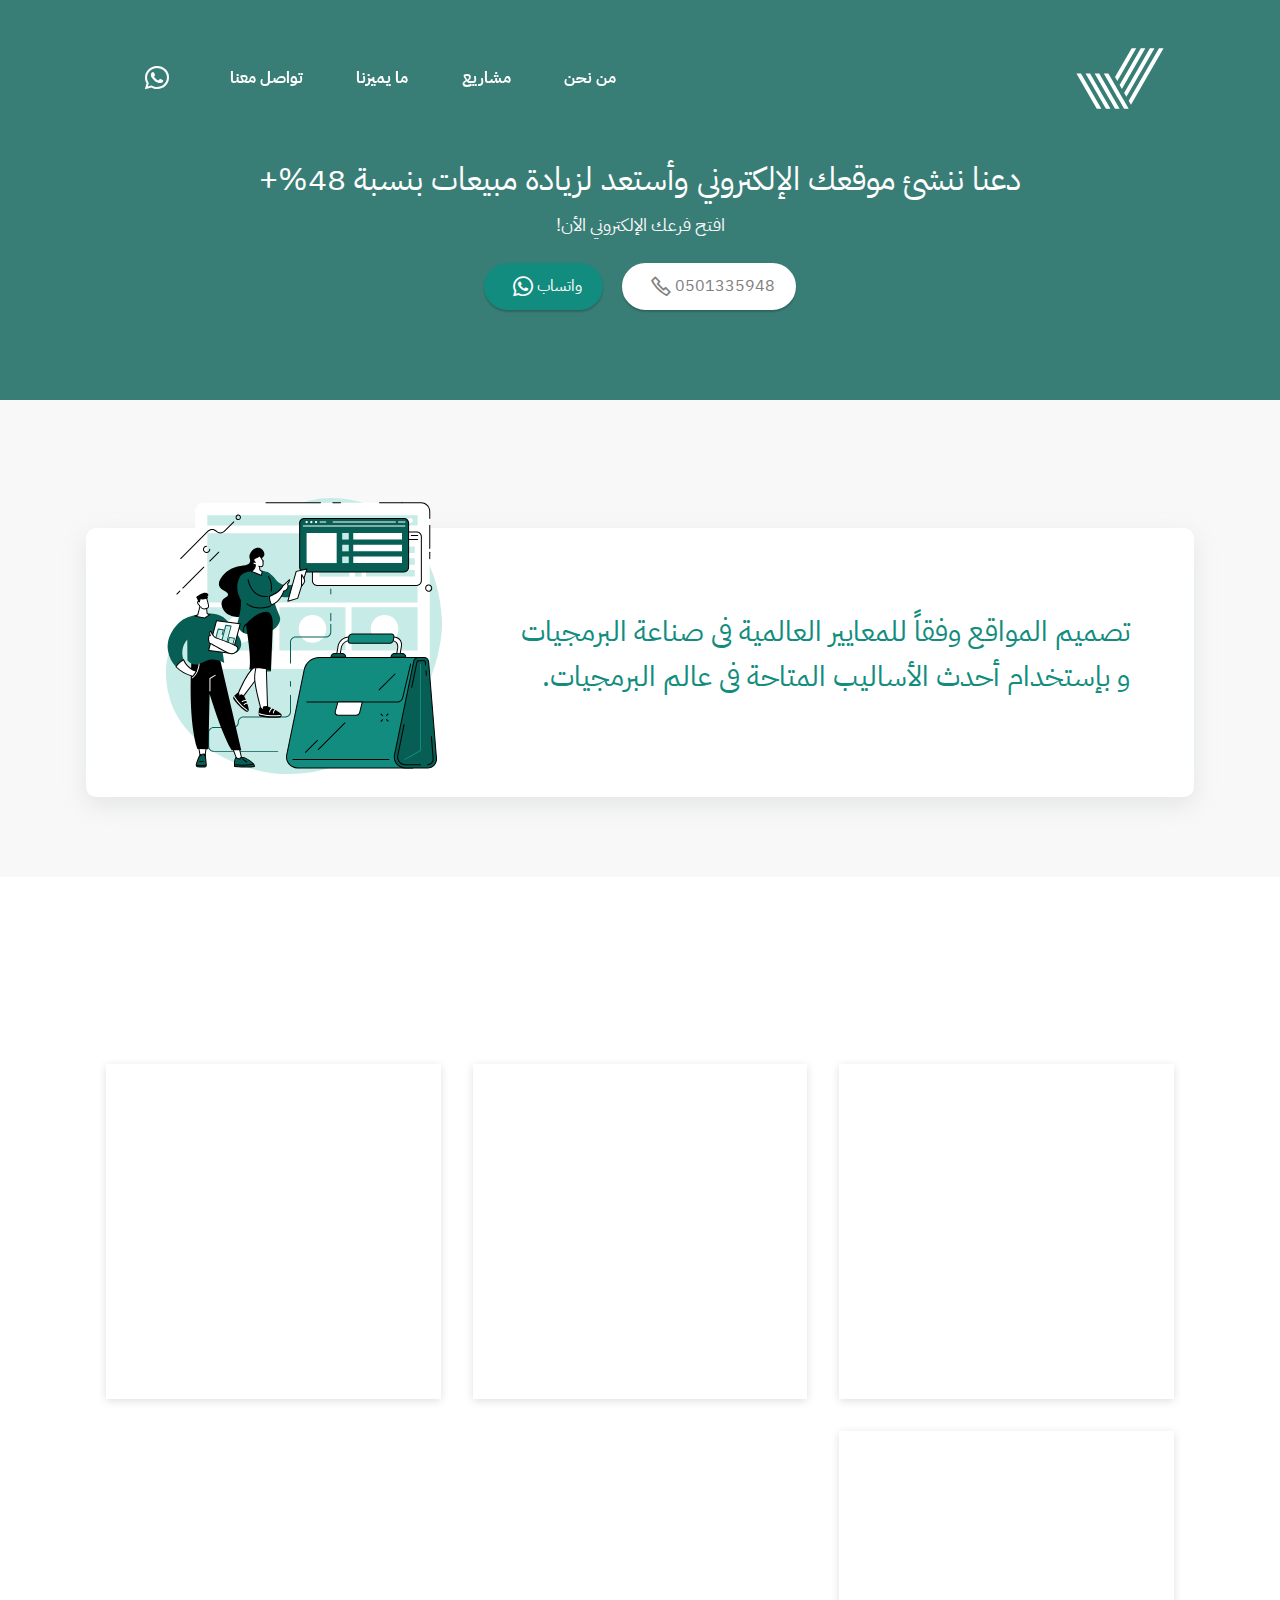
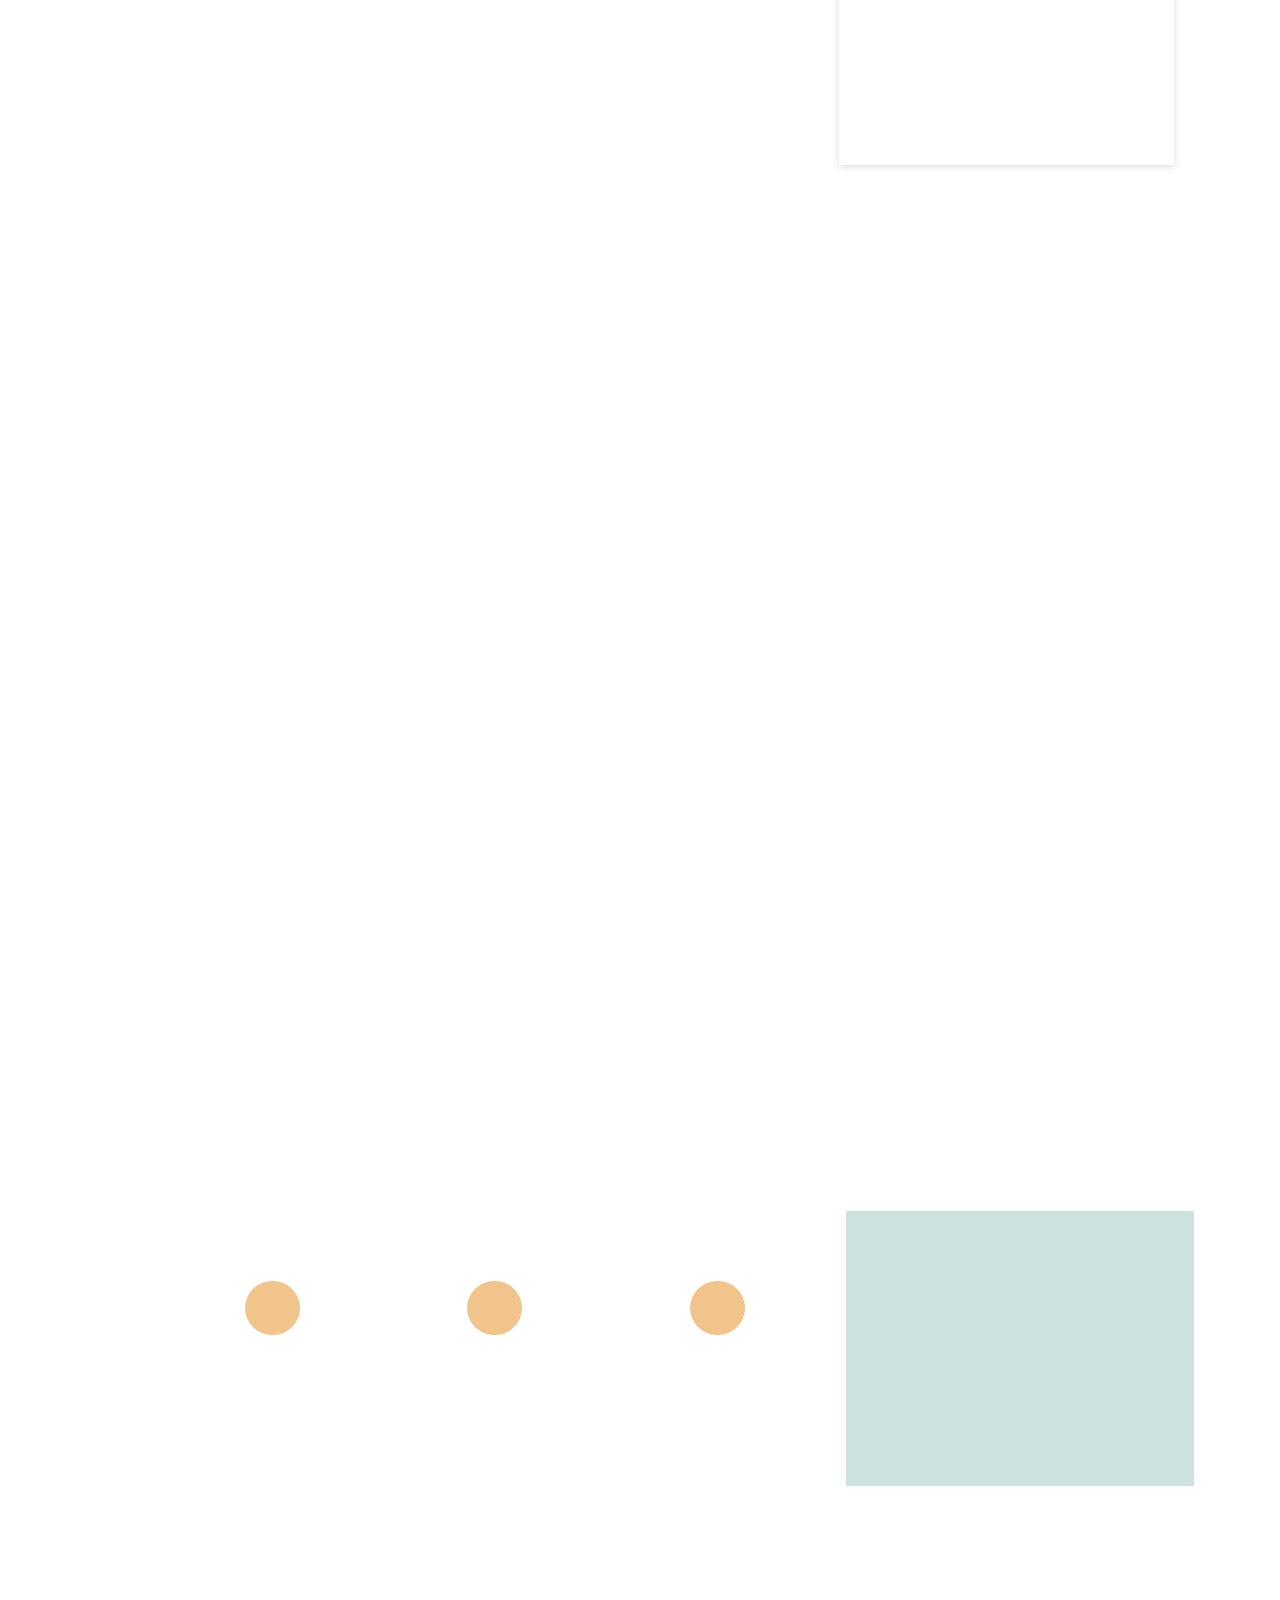
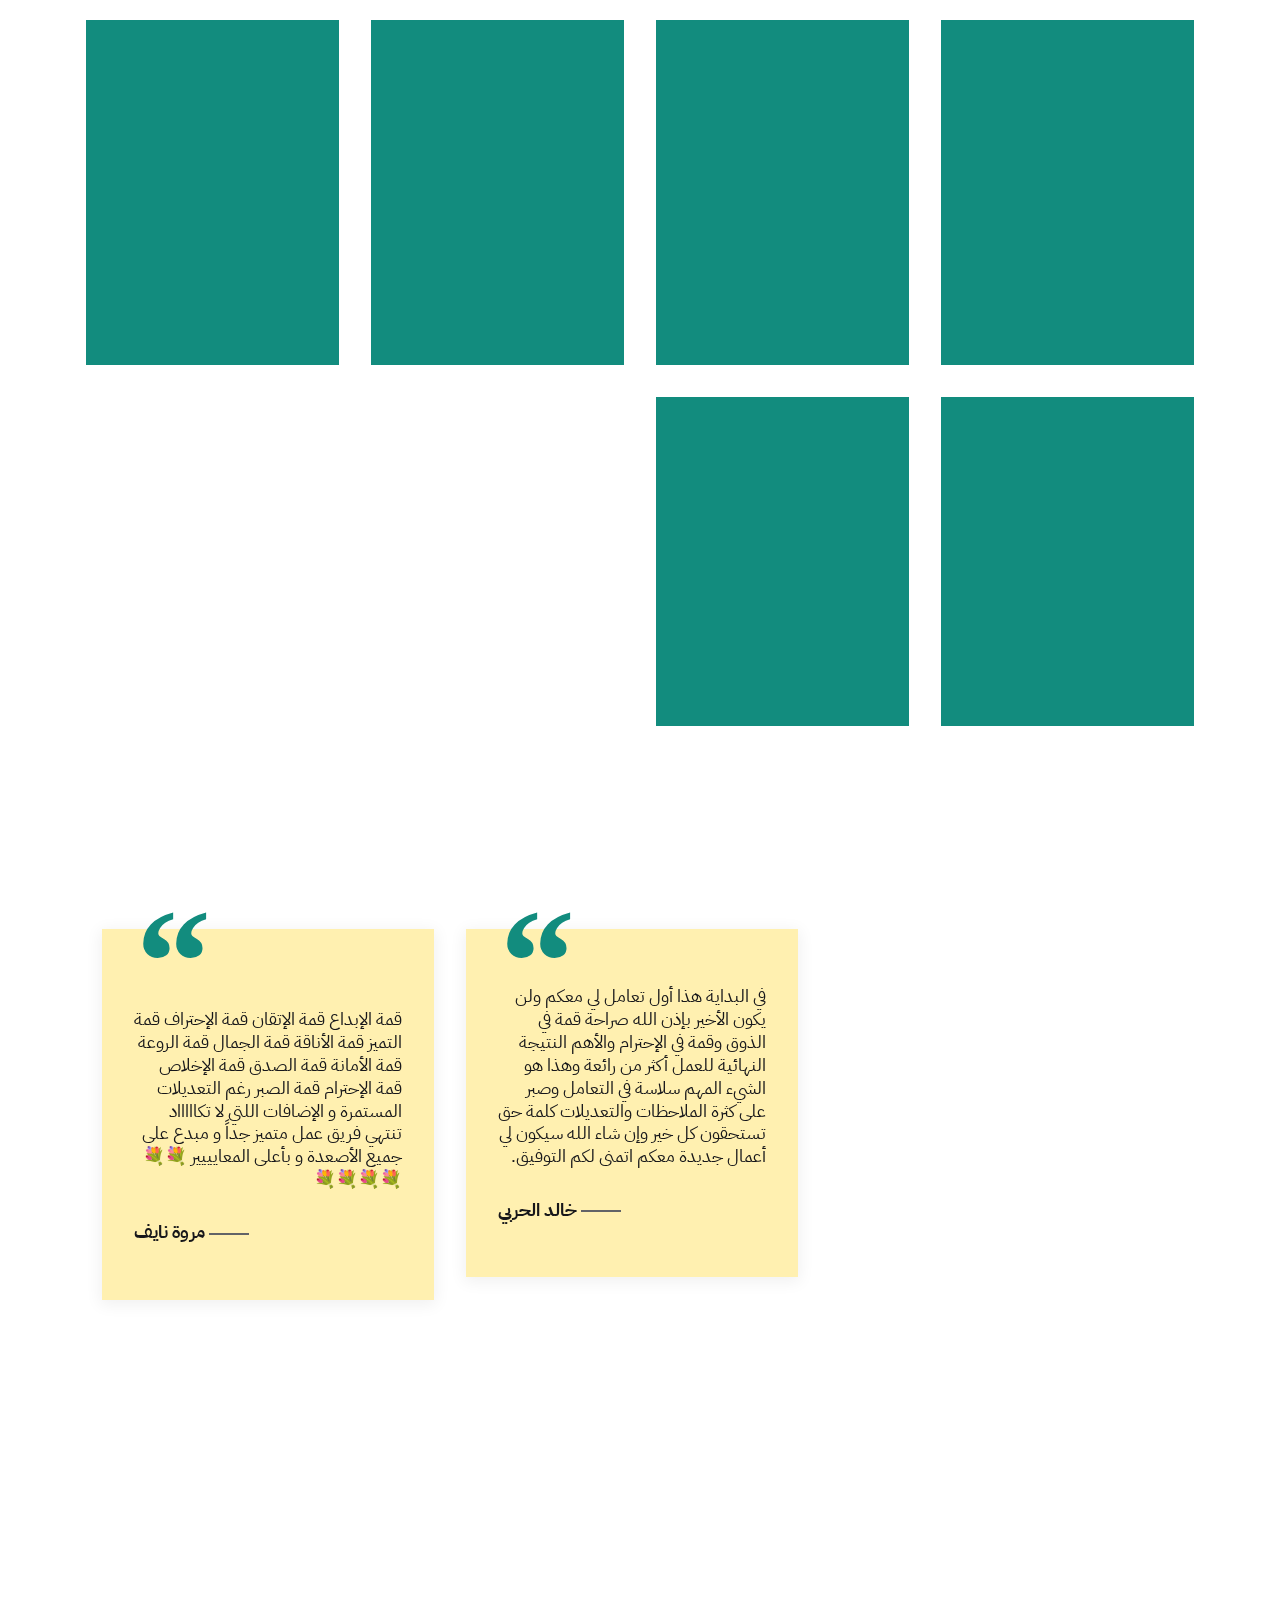
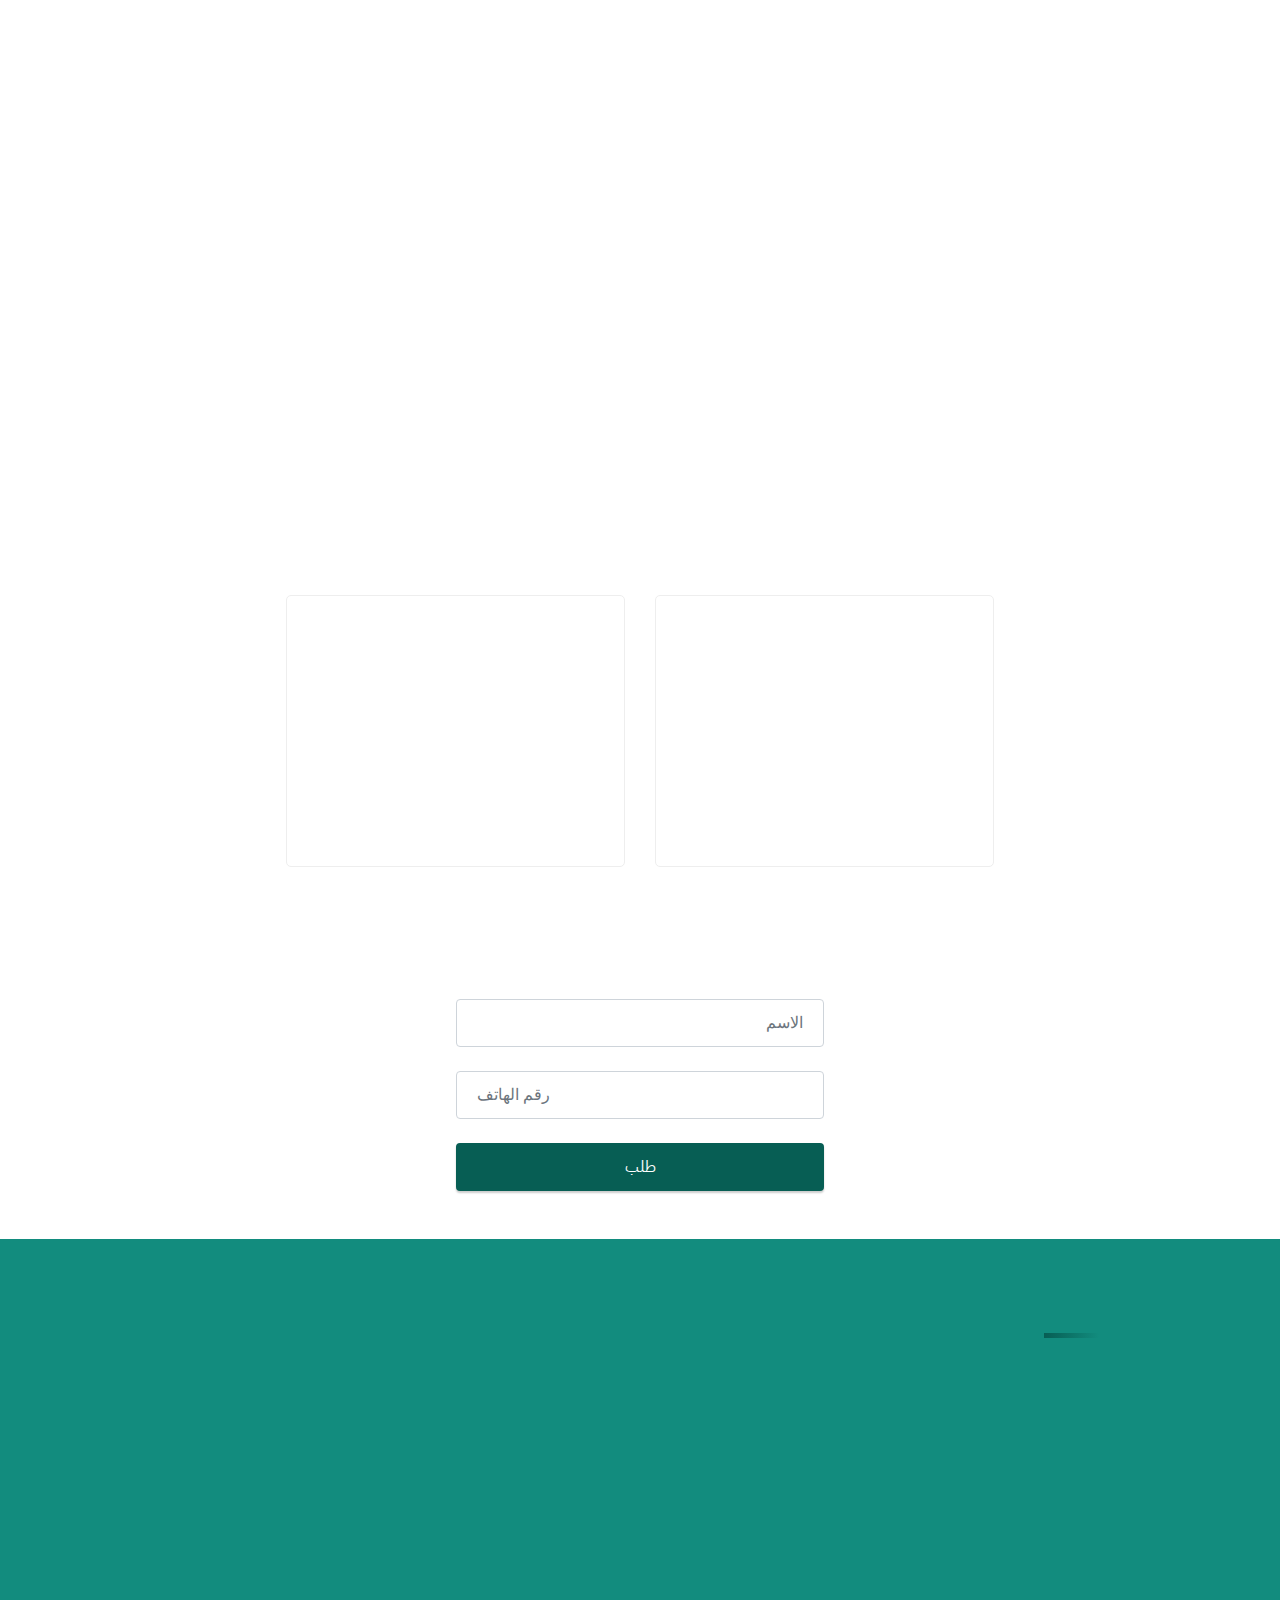
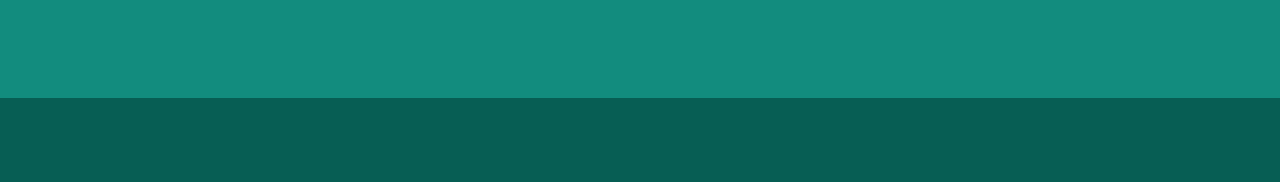
==== index.html @ 01a965e6 "خن" ====
<!DOCTYPE html>
<html  >
<head>
  
  <meta charset="UTF-8">
  <meta http-equiv="X-UA-Compatible" content="IE=edge">
  
  <meta name="twitter:card" content="summary_large_image"/>
  <meta name="twitter:image:src" content="">
  <meta property="og:image" content="">
  <meta name="twitter:title" content="تصميم المواقع إلكترونية في الرياض | تصميم مواقع للشركات والافراد | افضل شركة لتصميم الموقع في السعودية">
  <meta name="viewport" content="width=device-width, initial-scale=1, minimum-scale=1">
  <link rel="shortcut icon" href="assets/images/saudi-icon-128x128.png" type="image/x-icon">
  <meta name="description" content="تصميم المواقع وفقاً للمعايير العالمية فى صناعة البرمجيات و بإستخدام أحدث الأساليب المتاحة فى عالم البرمجيات, ">
  
  
  <title>تصميم المواقع إلكترونية في الرياض | تصميم مواقع للشركات والافراد | افضل شركة لتصميم الموقع في السعودية</title>
  <link rel="stylesheet" href="assets/web/assets/mobirise-icons2/mobirise2.css">
  <link rel="stylesheet" href="assets/web/assets/mobirise-icons/mobirise-icons.css">
  <link rel="stylesheet" href="assets/web/assets/mobirise-icons-bold/mobirise-icons-bold.css">
  <link rel="stylesheet" href="assets/bootstrap/css/bootstrap.min.css">
  <link rel="stylesheet" href="assets/bootstrap/css/bootstrap-grid.min.css">
  <link rel="stylesheet" href="assets/bootstrap/css/bootstrap-reboot.min.css">
  <link rel="stylesheet" href="assets/animatecss/animate.css">
  <link rel="stylesheet" href="assets/dropdown/css/style.css">
  <link rel="stylesheet" href="assets/socicon/css/styles.css">
  <link rel="stylesheet" href="assets/recaptcha.css">
  <link rel="preload" href="https://fonts.googleapis.com/css?family=IBM+Plex+Sans+Arabic:100,200,300,400,500,600,700&display=swap" as="style" onload="this.onload=null;this.rel='stylesheet'">
  <noscript><link rel="stylesheet" href="https://fonts.googleapis.com/css?family=IBM+Plex+Sans+Arabic:100,200,300,400,500,600,700&display=swap"></noscript>
  <link rel="preload" as="style" href="assets/mobirise/css/mbr-additional.css"><link rel="stylesheet" href="assets/mobirise/css/mbr-additional.css" type="text/css">
  
  
  <script src="https://ajax.googleapis.com/ajax/libs/jquery/3.5.1/jquery.min.js"></script>
  <!-- Global site tag (gtag.js) - Google Analytics -->
<script async src="https://www.googletagmanager.com/gtag/js?id=UA-216489809-2">
</script>
<script>
  window.dataLayer = window.dataLayer || [];
  function gtag(){dataLayer.push(arguments);}
  gtag('js', new Date());

  gtag('config', 'UA-216489809-2');
</script>
<!-- Snap Pixel Code -->
<script type='text/javascript'>
(function(e,t,n){if(e.snaptr)return;var a=e.snaptr=function()
{a.handleRequest?a.handleRequest.apply(a,arguments):a.queue.push(arguments)};
a.queue=[];var s='script';r=t.createElement(s);r.async=!0;
r.src=n;var u=t.getElementsByTagName(s)[0];
u.parentNode.insertBefore(r,u);})(window,document,
'https://sc-static.net/scevent.min.js');

snaptr('init', 'c9f5a623-305c-4096-83b3-60cea6dba9c0', {
'user_email': '__INSERT_USER_EMAIL__'
});

snaptr('track', 'PAGE_VIEW');

</script>
<!-- End Snap Pixel Code -->
</head>
<body>
  
  <section data-bs-version="5.1" class="menu menu1 studiom4_menu1 cid-sUzsFB78Xp" once="menu" id="menu1-d">
	
	<nav class="navbar navbar-dropdown navbar-fixed-top navbar-expand-lg">
		<div class="container">
			<div class="navbar-brand">
				<span class="navbar-logo">
					<a href="index.html">
						<img src="assets/images/riyadh-logo.svg" alt="" style="height: 3.8rem;">
					</a>
				</span>
				
			</div>
			<button class="navbar-toggler" type="button" data-toggle="collapse" data-bs-toggle="collapse" data-target="#navbarSupportedContent" data-bs-target="#navbarSupportedContent" aria-controls="navbarNavAltMarkup" aria-expanded="false" aria-label="Toggle navigation">
				<div class="hamburger">
					<span></span>
					<span></span>
					<span></span>
					<span></span>
				</div>
			</button>
			<div class="collapse navbar-collapse" id="navbarSupportedContent">
				<ul class="navbar-nav nav-dropdown" data-app-modern-menu="true"><li class="nav-item"><a class="nav-link link text-white text-primary display-4" href="index.html#content2-1a">من نحن</a></li><li class="nav-item"><a class="nav-link link text-white text-primary display-4" href="index.html#gallery2-1c">مشاريع</a></li><li class="nav-item"><a class="nav-link link text-white text-primary display-4" href="index.html#gallery3-16">ما يميزنا</a></li><li class="nav-item"><a class="nav-link link text-white text-primary display-4" href="index.html#contacts2-18">تواصل معنا</a></li><li class="nav-item"><a class="nav-link link text-white text-primary display-4" href="https://wa.me/966501335948"><span class="socicon socicon-whatsapp mbr-iconfont mbr-iconfont-btn"></span></a></li></ul>
				
			</div>
		</div>
	</nav>
</section>

<section data-bs-version="5.1" class="header6 cid-sO0TGXk9bD" data-bg-video="https://vimeo.com/428046504" id="header6-0">

    

    <div class="mbr-overlay" style="opacity: 0.8; background-color: rgb(7, 94, 84);"></div>

    <div class="align-center container">
        <div class="row justify-content-center">
            <div class="col-12 col-lg-10">
                <h1 class="mbr-section-title mbr-fonts-style mbr-white mb-3 display-2">دعنا ننشئ موقعك الإلكتروني وأستعد لزيادة مبيعات بنسبة 48%+</h1>
                <h2 class="mbr-section-subtitle mbr-fonts-style mbr-white mb-3 display-7">افتح فرعك الإلكتروني الأن!</h2>
                
                <div class="mbr-section-btn mt-3"><a class="btn btn-white display-4" href="tel:+966503161533"><span class="mobi-mbri mobi-mbri-phone mbr-iconfont mbr-iconfont-btn"></span>0501335948&nbsp;</a>  <a class="btn btn-success display-4" href="https://wa.me/966501335948"><span class="socicon socicon-whatsapp mbr-iconfont mbr-iconfont-btn"></span>واتساب&nbsp;</a></div>
            </div>
        </div>
    </div>
    <a id="whatsapp_link" href="https://wa.me/+966581467175?text=طلب خدمة" target="_blank" style="display:none;"></a>
</section>

<section data-bs-version="5.1" class="article3 cid-sV36N73ff5" id="content03-z">
    
    <div class="container">
        <div class="row justify-content-end">

            <div class="counter-container col-12 col-md-12 m-auto col-lg-8">
                <div class="card">
                    
                    
                    <h3 class="mbr-section-subtitle align-left mbr-fonts-style mb-3 display-5">تصميم المواقع وفقاً للمعايير العالمية فى صناعة البرمجيات و بإستخدام أحدث الأساليب المتاحة فى عالم البرمجيات.</h3>
                </div>
            </div>
            <div class="col-12 col-md-12 col-lg-4 image-wrapper align-right">
                <img src="assets/images/0.svg" alt="">
            </div>
        </div>
    </div>
</section>

<section data-bs-version="5.1" class="gallery3 cid-t7NaevwBJW" id="gallery3-13">
    

    

    <div class="container">
        
        <h3 class="mbr-section-title padd mbr-fonts-style display-2"> خدماتنا</h3>
        <div class="row">
            
            <div class="col-6 col-sm-6 col-lg-4 item features-image active">
                <div class="item-wrapper">
                    <div class="item-img">
                        <img src="assets/images/prwebsite-669x669.png" alt="تصميم مواقع تعريفية للشركات" data-slide-to="1" data-bs-slide-to="1">
                    </div>
                </div>
            </div>
            <div class="col-6 col-sm-6 col-lg-4 item features-image">
                <div class="item-wrapper">
                    <div class="item-img">
                        <img src="assets/images/email-669x669.png" alt="بريد إلكتروني أمن بأسم الشركة" data-slide-to="2" data-bs-slide-to="2">
                    </div>
                </div>
            </div>
            <div class="col-6 col-sm-6 col-lg-4 item features-image">
                <div class="item-wrapper">
                    <div class="item-img">
                        <img src="assets/images/ecom-669x669.png" alt="تصميم متجر الإلكتروني" data-slide-to="3" data-bs-slide-to="3">
                    </div>
                </div>
            </div>
            
            <div class="col-6 col-sm-6 col-lg-4 item features-image">
                <div class="item-wrapper">
                    <div class="item-img">
                        <img src="assets/images/apps-669x669.png" alt="تصميم وبرمجة التطبيقات" data-slide-to="5" data-bs-slide-to="5">
                    </div>
                </div>
            </div>
        </div>
    </div>
</section>

<section data-bs-version="5.1" class="gallery3 cid-t7NJfIbW9X" id="gallery3-16">
    
    
    <div class="container">
        <div class="mbr-section-head">
            <h4 class="mbr-section-title mbr-fonts-style align-left mb-0 display-2">
                ما يميزنا</h4>
            
        </div>
        <div class="row mt-5">
            
            <div class="item features-image col-6 col-md-6 col-lg-3 active">
                <div class="item-wrapper">
                    <div class="item-img">
                        <img src="assets/images/596x596.png" alt="" title="" data-slide-to="0" data-bs-slide-to="0">
                    </div>
                    <div class="item-content">
                        <h5 class="item-title mbr-fonts-style display-4">
                            تصميم موقع يعتمد في دوائر الحكومية في المملكة</h5>
                        <p class="mbr-text mbr-fonts-style mt-3 display-7">
                            يكسب قبول&nbsp;وزارة الاستثمار -&nbsp;وزارة التجارة -&nbsp;وزارة السياحة</p>
                    </div>
                    
                </div>
            </div><div class="item features-image col-6 col-md-6 col-lg-3">
                <div class="item-wrapper">
                    <div class="item-img">
                        <img src="assets/images/media-596x596.png" alt="" data-slide-to="1" data-bs-slide-to="1">
                    </div>
                    <div class="item-content">
                        <h5 class="item-title mbr-fonts-style display-4">ربط الموقع مع تطبيقات التواصل الاجتماعي</h5>

                        <p class="mbr-text mbr-fonts-style mt-3 display-4">
                            ربط الموقع مع جميع مواقع التواصل الاجتماعي و الواتساب</p>
                    </div>
                    
                </div>
            </div><div class="item features-image col-6 col-md-6 col-lg-3">
                <div class="item-wrapper">
                    <div class="item-img">
                        <img src="assets/images/fast-596x596.png" alt="" data-slide-to="2" data-bs-slide-to="2">
                    </div>
                    <div class="item-content">
                        <h5 class="item-title mbr-fonts-style display-4">تصميم موقع الكتروني سريع</h5>

                        <p class="mbr-text mbr-fonts-style mt-3 display-4">
                            نصمم مواقعنا بتقنيات برمجية تجعل تصفح الموقع سريع.</p>
                    </div>
                    
                </div>
            </div><div class="item features-image col-6 col-md-6 col-lg-3">
                <div class="item-wrapper">
                    <div class="item-img">
                        <img src="assets/images/596x596.png" alt="" data-slide-to="3" data-bs-slide-to="3">
                    </div>
                    <div class="item-content">
                        <h5 class="item-title mbr-fonts-style display-4">موقعك بلغات مختلفة</h5>
                        <p class="mbr-text mbr-fonts-style mt-3 display-4">
                            ترجم موقعك وخدماتك من بين 90 لغة مختلفة.
                        </p>
                    </div>
                    
                </div>
            </div>
            
            <div class="item features-image col-6 col-md-6 col-lg-3">
                <div class="item-wrapper">
                    <div class="item-img">
                        <img src="assets/images/safe-596x596.png" alt="" data-slide-to="4" data-bs-slide-to="4">
                    </div>
                    <div class="item-content">
                        <h5 class="item-title mbr-fonts-style display-4">دومين، شهادة SSL واستضافة آمنة</h5>
                        <p class="mbr-text mbr-fonts-style mt-3 display-4">
                            تمتع باستضافة سريعة ودومين آمن على مدار السنة.
                        </p>
                    </div>
                    
                </div>
            </div><div class="item features-image col-6 col-md-6 col-lg-3">
                <div class="item-wrapper">
                    <div class="item-img">
                        <img src="assets/images/warranty-750x750.png" alt="" data-slide-to="5" data-bs-slide-to="5">
                    </div>
                    <div class="item-content">
                        <h5 class="item-title mbr-fonts-style display-4">ضمان ٥ سنين ، مع عقد موثق</h5>
                        <p class="mbr-text mbr-fonts-style mt-3 display-4">ضمان يشمل صيانة دورية على الموقع الإلكتروني</p>
                    </div>
                    
                </div>
            </div><div class="item features-image col-6 col-md-6 col-lg-3">
                <div class="item-wrapper">
                    <div class="item-img">
                        <img src="assets/images/750x750.png" alt="" data-slide-to="6" data-bs-slide-to="6">
                    </div>
                    <div class="item-content">
                        <h5 class="item-title mbr-fonts-style display-4">متناسق على أي جهاز</h5>
                        <p class="mbr-text mbr-fonts-style mt-3 display-4">المواقع والمتاجر التي تم نقوم تصميمها&nbsp; متجاوبة بشكل أوتوماتيكي&nbsp;</p>
                    </div>
                    
                </div>
            </div><div class="item features-image col-6 col-md-6 col-lg-3">
                <div class="item-wrapper">
                    <div class="item-img">
                        <img src="assets/images/seo-750x750.png" alt="" data-slide-to="7" data-bs-slide-to="7">
                    </div>
                    <div class="item-content">
                        <h5 class="item-title mbr-fonts-style display-4">مواقع مهيأة لمحركات البحث</h5>
                        <p class="mbr-text mbr-fonts-style mt-3 display-4">تصدر بموقعك أو متجرك في جوجل ومحركات البحث المختلفة عبر إعدادات تحسين محركات البحث.<br></p>
                    </div>
                    
                </div>
            </div>
        </div>
    </div>
</section>

<section data-bs-version="5.1" class="features2 cid-t7ObDkdZRC" id="afeatures2-19">

    

    

    <div class="container">
        <div class="row justify-content-center">
            <div class="col-12 col-md-4 col-text">
                <div class="text-wrapper">
                    
                    <h2 class="mbr-section-title mbr-fonts-style display-5">ابدأ العمل مع شركة تقدم كل ما تحتاجه من خدمات بتقنيات عالية وأسعار تنافسية .</h2>
                    
                    <div class="btn-container">
                        
                    </div>
                </div>
            </div>
            <div class="col-12 col-md-8 col-cards">
                <div class="cards-wrap">
                    <div class="card col-6 col-md-4">
                        <div class="card-wrap">
                            <div class="img-container">
                                <div class="img-wrap">
                                    <div class="img-bg"></div>
                                    <img src="assets/images/client.svg" alt="">
                                </div>
                            </div>
                            <h3 class="card-title mbr-fonts-style display-2">98+</h3>
                            <p class="card-text mbr-fonts-style display-7">عميل</p>
                        </div>
                    </div>

                    <div class="card col-6 col-md-4">
                        <div class="card-wrap">
                            <div class="img-container">
                                <div class="img-wrap">
                                    <div class="img-bg"></div>
                                    <img src="assets/images/project.svg" alt="">
                                </div>
                            </div>
                            <h3 class="card-title mbr-fonts-style display-2">362+</h3>
                            <p class="card-text mbr-fonts-style display-7">
                                مشروع</p>
                        </div>
                    </div>
                    <div class="card col-6 col-md-4">
                        <div class="card-wrap">
                            <div class="img-container">
                                <div class="img-wrap">
                                    <div class="img-bg"></div>
                                    <img src="assets/images/team.svg" alt="">
                                </div>
                            </div>
                            <h3 class="card-title mbr-fonts-style display-2">11+</h3>
                            <p class="card-text mbr-fonts-style display-7">فريق عمل</p>
                        </div>
                    </div>
                    
                    
                    
                </div>
            </div>
        </div>
    </div>
</section>

<section data-bs-version="5.1" class="gallery2 cid-t7OqyrC9rb" id="gallery2-1c">
    
    
    <div class="container">
        <div class="mbr-section-head">
            <h4 class="mbr-section-title mbr-fonts-style align-left mb-0 display-2">أكبر المشاريع</h4>
            
        </div>
        <div class="row mt-4">
            <div class="item features-image сol-12 col-md-6 col-lg-3 active">
                <div class="item-wrapper">
                    <div class="item-img">
                        <a href="https://www.al-ghurair.com/ar/" target="_blank"><img src="assets/images/grith-596x335.png" alt="" data-slide-to="0" data-bs-slide-to="0"></a>
                    </div>
                    <div class="item-content">
                        <h5 class="item-title mbr-fonts-style mt-3 display-7">مجموعة الغرير</h5>
                        <p class="mbr-text mbr-fonts-style mt-1 me-3 pb-2 display-7">Website_revision#<br>Blogs#<br>IntroCompany#<br></p>
                    </div>
                    
                </div>
            </div><div class="item features-image сol-12 col-md-6 col-lg-3 active">
                <div class="item-wrapper">
                    <div class="item-img">
                        <a href="https://aljaber.com/" target="_blank"><img src="assets/images/aljabir-596x335.png" alt="dsf" data-slide-to="1" data-bs-slide-to="1"></a>
                    </div>
                    <div class="item-content">
                        <h5 class="item-title mbr-fonts-style mt-3 display-7">مجموعة الجابر</h5>
                        <p class="mbr-text mbr-fonts-style mt-1 me-3 pb-2 display-7">Website_revision#<br>Blogs#<br>IntroCompany#<br></p>
                    </div>
                    
                </div>
            </div><div class="item features-image сol-12 col-md-6 col-lg-3">
                <div class="item-wrapper">
                    <div class="item-img">
                        <a href="https://www.majidalfuttaim.com/ar/who-we-are" target="_blank"><img src="assets/images/magid-596x335.png" alt="" data-slide-to="2" data-bs-slide-to="2"></a>
                    </div>
                    <div class="item-content">
                        <h5 class="item-title mbr-fonts-style mt-3 display-7"><a href="https://www.majidalfuttaim.com/ar/who-we-are" class="text-white" target="_blank">ماجد الفطيم</a></h5>
                        <p class="mbr-text mbr-fonts-style mt-1 me-3 pb-2 display-7">Website_revision#<br>Blogs#<br>IntroCompany#<br></p>
                    </div>
                    
                </div>
            </div><div class="item features-image сol-12 col-md-6 col-lg-3">
                <div class="item-wrapper">
                    <div class="item-img">
                        <img src="assets/images/596x335.png" alt="" data-slide-to="3" data-bs-slide-to="3">
                    </div>
                    <div class="item-content">
                        <h5 class="item-title mbr-fonts-style mt-3 display-7">النفاذ الوطني الموحد - API<br></h5>
                        <p class="mbr-text mbr-fonts-style mt-1 me-3 display-7">Integration#<br>API#<br>Plugin#<br><br></p>
                    </div>
                    
                </div>
            </div>
            <div class="item features-image сol-12 col-md-6 col-lg-3">
                <div class="item-wrapper">
                    <div class="item-img">
                        <a href="https://saudiarabia.britishcouncil.org/" target="_blank"><img src="assets/images/580x326.png" alt="" data-slide-to="4" data-bs-slide-to="4"></a>
                    </div>
                    <div class="item-content">
                        <h5 class="item-title mbr-fonts-style mt-3 display-7">المعهد البرطاني - الرياض</h5>
                        <p class="mbr-text mbr-fonts-style mt-1 me-3 pb-2 display-7">Website_revision#<br>form_registration#<br>Riyadh_Branch#<br></p>
                    </div>
                    
                </div>
            </div>
            <div class="item features-image сol-12 col-md-6 col-lg-3">
                <div class="item-wrapper">
                    <div class="item-img">
                        <img src="assets/images/aramco-1-580x326.png" alt="" data-slide-to="5" data-bs-slide-to="5">
                    </div>
                    <div class="item-content">
                        <h5 class="item-title mbr-fonts-style mt-3 display-7">ارامكو - Shift Manager&nbsp;</h5>
                        <p class="mbr-text mbr-fonts-style mt-1 me-3 pb-2 display-7">UML#<br>Contral_Panel#<br>Shift_Screen#</p>
                    </div>
                    
                </div>
            </div>
            
        </div>
    </div>
</section>

<section data-bs-version="5.1" class="carousel testimonials2 attorneym4_testimonials2 testimonials-slider cid-t7O2ExQlsd" data-interval="false" data-bs-interval="false" id="testimonials2-17">

    

    

    <div class="container text-center wrapper">
        <div class="row">
            <div class="text-block col-md-12 col-lg-12 col-xl-4">
                <div class="title-block">
                    <h4 class="mbr-section-subtitle mbr-fonts-style align-left display-7">★★★★★</h4>
                    <h3 class="mbr-fonts-style mbr-section-title align-left mbr-info display-2"><strong>آراء العملاء</strong></h3>
                </div>

                <div class="carousel-controls">
                                        <a class="carousel-control-next" role="button" data-slide="next" data-bs-slide="next">
                        <span aria-hidden="true" class="mobi-mbri mobi-mbri-arrow-next mbr-iconfont sign icon-right"></span>
                        <span class="sr-only visually-hidden">Next</span>
                    </a>
                    <a class="carousel-control-prev" role="button" data-slide="prev" data-bs-slide="prev">
                        <span aria-hidden="true" class="mobi-mbri mobi-mbri-arrow-prev mbr-iconfont sign icon-left"></span>
                        <span class="sr-only visually-hidden">Previous</span>
                    </a>

                </div>
            </div>


            <div class="carousel slide col-md-12 col-lg-12 col-xl-8" role="listbox" data-pause="true" data-keyboard="false" data-ride="false" data-bs-ride="false" data-interval="false" data-bs-interval="false">
                <div class="carousel-inner">
                  
                    
                <div class="carousel-item">
                        <div class="row slider-wrapper">
                            <div class="col-md-6 col-lg-6 item-text">
                                <div class="card-inner">
                                    <div class="testimonials-slider__icon">“</div>
                                    <div class="mbr-text mbr-fonts-style align-left display-7">في البداية هذا أول تعامل لي معكم ولن يكون الأخير بإذن الله صراحة قمة في الذوق وقمة في الإحترام والأهم النتيجة النهائية للعمل أكثر من رائعة وهذا هو الشيء المهم سلاسة في التعامل وصبر على كثرة الملاحظات والتعديلات كلمة حق تستحقون كل خير وإن شاء الله سيكون لي أعمال جديدة معكم اتمنى لكم التوفيق.</div>
                                    <h6 class="mbr-fonts-style signature mbr-bold align-left mbr-info display-7">&nbsp;خالد الحربي</h6>
                                </div>
                            </div>

                            <div class="col-md-6 col-lg-6 item-text d-none d-md-block">
                                <div class="card-inner">
                                    <div class="testimonials-slider__icon">“</div>
                                    <div class="mbr-text mbr-fonts-style align-left display-7"><br><div>قمة الإبداع قمة الإتقان قمة الإحتراف قمة التميز قمة الأناقة قمة الجمال قمة الروعة قمة الأمانة قمة الصدق قمة الإخلاص قمة الإحترام قمة الصبر رغم التعديلات المستمرة و الإضافات اللتي لا تكاااااد تنتهي فريق عمل متميز جداً و مبدع على جميع الأصعدة و بأعلى المعايييير 💐💐💐💐💐💐</div></div>
                                    <h6 class="mbr-fonts-style signature mbr-bold align-left mbr-info display-7">&nbsp;مروة نايف</h6>
                                </div>
                            </div>
                        </div>
                    </div><div class="carousel-item">
                        <div class="row slider-wrapper">
                            <div class="col-md-6 col-lg-6 item-text">
                                <div class="card-inner">
                                    <div class="testimonials-slider__icon">“</div>
                                    <div class="mbr-text mbr-fonts-style align-left display-7"><br><div>لقد تعاملت معهم ، ما شاء الله عليهم تنفيذ للتصميم والبرمجة رائع ، وتعاملهم راقي ومتعاونيين بشكل كبير جدا ، والرد على اي استفسار بشكل سريع ، الله يعطيكم العافية واتمنى لكم مزيد من النجاح</div></div>
                                    <h6 class="mbr-fonts-style signature mbr-bold align-left mbr-info display-7">
                                        سلطان العنزي</h6>
                                </div>
                            </div>

                            <div class="col-md-6 col-lg-6 item-text d-none d-md-block">
                                <div class="card-inner">
                                    <div class="testimonials-slider__icon">“</div>
                                    <div class="mbr-text mbr-fonts-style align-left display-7">حقيقة ولو طال العمل معكم ولكن ظهر بالشكل الواعي والتقني والبرمجة والداتا والتصميم والمضمون بكل جوانب وأشكال وأقسام ومنصات التطبيق .<div>شكرا من القلب شكرا جزيلا لكل من وقف معنا</div></div>
                                    <h6 class="mbr-fonts-style signature mbr-bold align-left mbr-info display-7">
                                        خالد الشريف</h6>
                                </div>
                            </div>
                        </div>
                    </div></div>


            </div>
        </div>
    </div>
</section>

<section data-bs-version="5.1" class="image1 cid-t80bQc9sQ5" id="image01-1e">
    

    

    <div class="container">
        <div class="row justify-content-space-between">
            <div class="col-12 col-md-12 col-lg-8">
                <div class="image-wrapper p-0">
                    <img class="w-100" src="assets/images/last-news-1696x954.jpg" alt="">
                    <h2 class="img-link mbr-fonts-style mb-3 display-7"><strong>&nbsp; Congs 5th #Subnet</strong></h2>
                </div>
            </div>

        </div>
    </div>
</section>

<section data-bs-version="5.1" class="contacts2 cid-t7Obgr81Kt" id="contacts2-18">

    
    
    <div class="container">
        <div class="row justify-content-center">
            <div class="text-container">
                
                <h2 class="mbr-section-title mbr-fonts-style align-center mb-0 display-2"><strong>تواصل معنا</strong></h2>
            </div>
            <div class="cards-container">
                <div class="card col-11 col-lg-4">
                    <div class="card-wrapper">
                        <div class="card-box">
                            <h4 class="card-title mbr-fonts-style align-center display-5">
                                <strong>رقم الهاتف</strong></h4>
                            <p class="card-text mbr-fonts-style align-center display-4">من ٨ صباحاً - 10 مساءاً بتوقيت المملكة</p>
                            <h4 class="card-contact mbr-fonts-style align-center display-5"><strong><a href="tel:0501335948" class="text-success">0501335948</a></strong></h4>
                        </div>
                    </div>
                </div>
                <div class="card col-11 col-lg-4">
                    <div class="card-wrapper">
                        <div class="card-box">
                            <h4 class="card-title mbr-fonts-style align-center display-5">
                               <strong>واتساب</strong></h4>
                            <p class="card-text mbr-fonts-style align-center display-4">
                                ٢٤ ساعة</p>
                            <h4 class="card-contact mbr-fonts-style align-center display-5"><strong><a href="https://wa.me/966501335948" class="text-success">إبداء المحادثة</a></strong></h4>
                        </div>
                    </div>
                </div>
                
            </div>
        </div>
    </div>
</section>

<section data-bs-version="5.1" class="form3 cid-t7OlWxgHB0" id="form3-1b">
    
    
    <div class="container">
        <div class="mbr-section-head">
            
            <h4 class="mbr-section-subtitle mbr-fonts-style align-center mb-0 mt-2 display-5">طلب مكاملة</h4>
        </div>
        <div class="row justify-content-center mt-4">
            <div class="col-lg-4 col-11 mx-auto mbr-form" data-form-type="formoid">
                <form action="https://mobirise.eu/" method="POST" class="mbr-form form-with-styler mx-auto" data-form-title="Form Name"><input type="hidden" name="email" data-form-email="true" value="2rjsOIdVUvUKgdurB1b8hKVk9uzI3HWVYtvKg5ABpH54pyJ51Au0OK4ktmzwX0wgTjgETxJL9w3cl+/nMZqOE4HlOrYeWYJc5oDA2e8VeAHQ1+ZTcoCRXb0U+846WjC1.lYeX8NsndaHs5kDsiFgT5T/CWE4QlPS34OS8a8hcZYkztuI44NzViBWoE2H7xwIGCKVA48AynjcNwNZU6a8UQOaG9mtbgY/CdkXYM/L0VVg1/ZhP578GzrbrfeKM5NVl">
                    <div class="row">
                        <div hidden="hidden" data-form-alert="" class="alert alert-success col-12">شكراً ، سوف نقوم بالاتصال بك خلال ٣٠ دقيقة</div>
                        <div hidden="hidden" data-form-alert-danger="" class="alert alert-danger col-12">Oops...! some problem!</div>
                    </div>
                    <div class="dragArea row">
                        <div class="col-12 form-group mb-3" data-for="name">
                            <input type="text" name="name" placeholder="الاسم" data-form-field="name" class="form-control mb-2" value="" id="name-form3-1b">
                        </div>
                        <div class="col-12 form-group mb-3" data-for="email">
                            <input type="tel" name="tel" placeholder="رقم الهاتف" data-form-field="tel" class="form-control mb-2" value="" id="tel-form3-1b">
                        </div>
                        <div class="col-12 mbr-section-btn align-center"><button type="submit" class="btn btn-primary display-4">طلب<strong></strong></button></div>
                    </div>
                </form>
            </div>
        </div>
    </div>
</section>

<section data-bs-version="5.1" class="content2 solutionm4_content2 cid-t7OgJX1IBl" id="content2-1a">
    
    
    <div class="container">
        <div class="row justify-content-center">
            
            
            <div class="col-lg-10 col-md-10 md-pb">
                <div class="title-wrapper align-left">
                    <div class="line"></div>
                    <h3 class="mbr-section-title mbr-white mbr-semibold pb-3 mbr-fonts-style display-2">من نحن - شركة رتينا المحدودة</h3>
                    <p class="mbr-text pb-3 mbr-white mbr-light mbr-fonts-style display-7">شركة رائدة فى مجال تصميم و تنفيذ البرمجيات و هدفها هو مساعدة الشركات و المؤسسات الضخمة و الشركات الصغرى من الحصول على أفضل خدمات البرمجة بتكلفة مناسبة بحيث تمكن متخذي القرارات لديها من إمكانية تطوير أعماله ومن إمكانية تسويق منتجاته وخدماتها الكترونياً بشكل أفضل ومن الوصول الى عملاء جدد مما يمكن الشركة فى النهاية من الحصول على نصيب جيد من السوق فى ظل منافسة شرسة من الخارج و الداخل.<br>الموقع الرسمي: <a href="www.ratina.co" class="text-white">www.ratina.co</a></p>
                </div>
            </div>
            
        </div>
        <div class="row justify-content-center">
            <div class="col-lg-3 col-md-3 md-pb">
                <img src="assets/images/asd.svg" alt="">
            </div>
        </div>
        
    </div>
</section>

<section data-bs-version="5.1" class="footer1 cid-sV2ZHXzvgO" once="footers" id="footer01-r">
    
    

    <div class="container">
        <div class="media-container-row align-center mbr-white">
            <div class="col-12">
                <p class="mbr-text mb-0 mbr-fonts-style display-4">جميع الحقوق محفوظة © شركة رتينا المحدودة</p>
            </div>
        </div>
    </div>
</section>


<script src="assets/bootstrap/js/bootstrap.bundle.min.js"></script>
  <script src="assets/smoothscroll/smooth-scroll.js"></script>
  <script src="assets/ytplayer/index.js"></script>
  <script src="assets/dropdown/js/navbar-dropdown.js"></script>
  <script src="assets/vimeoplayer/player.js"></script>
  <script src="assets/mbr-testimonials-slider/mbr-testimonials-slider.js"></script>
  <script src="assets/theme/js/script.js"></script>
  <script src="assets/formoid.min.js"></script>
  
  <script src="assets/ctrl.js"></script>
  
  <input name="animation" type="hidden">
  </body>
</html>
---- assets/web/assets/mobirise-icons2/mobirise2.css ----
@font-face {
  font-family: 'Moririse2';
  font-display: swap;
  src:  url('mobirise2.eot?f2bix4');
  src:  url('mobirise2.eot?f2bix4#iefix') format('embedded-opentype'),
    url('mobirise2.ttf?f2bix4') format('truetype'),
    url('mobirise2.woff?f2bix4') format('woff'),
    url('mobirise2.svg?f2bix4#mobirise2') format('svg');
  font-weight: normal;
  font-style: normal;
}

[class^="mobi-"], [class*=" mobi-"] {
  /* use !important to prevent issues with browser extensions that change fonts */
  font-family: 'Moririse2' !important;
  speak: none;
  font-style: normal;
  font-weight: normal;
  font-variant: normal;
  text-transform: none;
  line-height: 1;

  /* Better Font Rendering =========== */
  -webkit-font-smoothing: antialiased;
  -moz-osx-font-smoothing: grayscale;
}

.mobi-mbri-add-submenu:before {
  content: "\e900";
}
.mobi-mbri-alert:before {
  content: "\e901";
}
.mobi-mbri-align-center:before {
  content: "\e902";
}
.mobi-mbri-align-justify:before {
  content: "\e903";
}
.mobi-mbri-align-left:before {
  content: "\e904";
}
.mobi-mbri-align-right:before {
  content: "\e905";
}
.mobi-mbri-android:before {
  content: "\e906";
}
.mobi-mbri-apple:before {
  content: "\e907";
}
.mobi-mbri-arrow-down:before {
  content: "\e908";
}
.mobi-mbri-arrow-next:before {
  content: "\e909";
}
.mobi-mbri-arrow-prev:before {
  content: "\e90a";
}
.mobi-mbri-arrow-up:before {
  content: "\e90b";
}
.mobi-mbri-bold:before {
  content: "\e90c";
}
.mobi-mbri-bookmark:before {
  content: "\e90d";
}
.mobi-mbri-bootstrap:before {
  content: "\e90e";
}
.mobi-mbri-briefcase:before {
  content: "\e90f";
}
.mobi-mbri-browse:before {
  content: "\e910";
}
.mobi-mbri-bulleted-list:before {
  content: "\e911";
}
.mobi-mbri-calendar:before {
  content: "\e912";
}
.mobi-mbri-camera:before {
  content: "\e913";
}
.mobi-mbri-cart-add:before {
  content: "\e914";
}
.mobi-mbri-cart-full:before {
  content: "\e915";
}
.mobi-mbri-cash:before {
  content: "\e916";
}
.mobi-mbri-change-style:before {
  content: "\e917";
}
.mobi-mbri-chat:before {
  content: "\e918";
}
.mobi-mbri-clock:before {
  content: "\e919";
}
.mobi-mbri-close:before {
  content: "\e91a";
}
.mobi-mbri-cloud:before {
  content: "\e91b";
}
.mobi-mbri-code:before {
  content: "\e91c";
}
.mobi-mbri-contact-form:before {
  content: "\e91d";
}
.mobi-mbri-credit-card:before {
  content: "\e91e";
}
.mobi-mbri-cursor-click:before {
  content: "\e91f";
}
.mobi-mbri-cust-feedback:before {
  content: "\e920";
}
.mobi-mbri-database:before {
  content: "\e921";
}
.mobi-mbri-delivery:before {
  content: "\e922";
}
.mobi-mbri-desktop:before {
  content: "\e923";
}
.mobi-mbri-devices:before {
  content: "\e924";
}
.mobi-mbri-down:before {
  content: "\e925";
}
.mobi-mbri-download-2:before {
  content: "\e926";
}
.mobi-mbri-download:before {
  content: "\e927";
}
.mobi-mbri-drag-n-drop-2:before {
  content: "\e928";
}
.mobi-mbri-drag-n-drop:before {
  content: "\e929";
}
.mobi-mbri-edit-2:before {
  content: "\e92a";
}
.mobi-mbri-edit:before {
  content: "\e92b";
}
.mobi-mbri-error:before {
  content: "\e92c";
}
.mobi-mbri-extension:before {
  content: "\e92d";
}
.mobi-mbri-features:before {
  content: "\e92e";
}
.mobi-mbri-file:before {
  content: "\e92f";
}
.mobi-mbri-flag:before {
  content: "\e930";
}
.mobi-mbri-folder:before {
  content: "\e931";
}
.mobi-mbri-gift:before {
  content: "\e932";
}
.mobi-mbri-github:before {
  content: "\e933";
}
.mobi-mbri-globe-2:before {
  content: "\e934";
}
.mobi-mbri-globe:before {
  content: "\e935";
}
.mobi-mbri-growing-chart:before {
  content: "\e936";
}
.mobi-mbri-hearth:before {
  content: "\e937";
}
.mobi-mbri-help:before {
  content: "\e938";
}
.mobi-mbri-home:before {
  content: "\e939";
}
.mobi-mbri-hot-cup:before {
  content: "\e93a";
}
.mobi-mbri-idea:before {
  content: "\e93b";
}
.mobi-mbri-image-gallery:before {
  content: "\e93c";
}
.mobi-mbri-image-slider:before {
  content: "\e93d";
}
.mobi-mbri-info:before {
  content: "\e93e";
}
.mobi-mbri-italic:before {
  content: "\e93f";
}
.mobi-mbri-key:before {
  content: "\e940";
}
.mobi-mbri-laptop:before {
  content: "\e941";
}
.mobi-mbri-layers:before {
  content: "\e942";
}
.mobi-mbri-left-right:before {
  content: "\e943";
}
.mobi-mbri-left:before {
  content: "\e944";
}
.mobi-mbri-letter:before {
  content: "\e945";
}
.mobi-mbri-like:before {
  content: "\e946";
}
.mobi-mbri-link:before {
  content: "\e947";
}
.mobi-mbri-lock:before {
  content: "\e948";
}
.mobi-mbri-login:before {
  content: "\e949";
}
.mobi-mbri-logout:before {
  content: "\e94a";
}
.mobi-mbri-magic-stick:before {
  content: "\e94b";
}
.mobi-mbri-map-pin:before {
  content: "\e94c";
}
.mobi-mbri-menu:before {
  content: "\e94d";
}
.mobi-mbri-mobile-2:before {
  content: "\e94e";
}
.mobi-mbri-mobile-horizontal:before {
  content: "\e94f";
}
.mobi-mbri-mobile:before {
  content: "\e950";
}
.mobi-mbri-mobirise:before {
  content: "\e951";
}
.mobi-mbri-more-horizontal:before {
  content: "\e952";
}
.mobi-mbri-more-vertical:before {
  content: "\e953";
}
.mobi-mbri-music:before {
  content: "\e954";
}
.mobi-mbri-new-file:before {
  content: "\e955";
}
.mobi-mbri-numbered-list:before {
  content: "\e956";
}
.mobi-mbri-opened-folder:before {
  content: "\e957";
}
.mobi-mbri-pages:before {
  content: "\e958";
}
.mobi-mbri-paper-plane:before {
  content: "\e959";
}
.mobi-mbri-paperclip:before {
  content: "\e95a";
}
.mobi-mbri-phone:before {
  content: "\e95b";
}
.mobi-mbri-photo:before {
  content: "\e95c";
}
.mobi-mbri-photos:before {
  content: "\e95d";
}
.mobi-mbri-pin:before {
  content: "\e95e";
}
.mobi-mbri-play:before {
  content: "\e95f";
}
.mobi-mbri-plus:before {
  content: "\e960";
}
.mobi-mbri-preview:before {
  content: "\e961";
}
.mobi-mbri-print:before {
  content: "\e962";
}
.mobi-mbri-protect:before {
  content: "\e963";
}
.mobi-mbri-question:before {
  content: "\e964";
}
.mobi-mbri-quote-left:before {
  content: "\e965";
}
.mobi-mbri-quote-right:before {
  content: "\e966";
}
.mobi-mbri-redo:before {
  content: "\e967";
}
.mobi-mbri-refresh:before {
  content: "\e968";
}
.mobi-mbri-responsive-2:before {
  content: "\e969";
}
.mobi-mbri-responsive:before {
  content: "\e96a";
}
.mobi-mbri-right:before {
  content: "\e96b";
}
.mobi-mbri-rocket:before {
  content: "\e96c";
}
.mobi-mbri-sad-face:before {
  content: "\e96d";
}
.mobi-mbri-sale:before {
  content: "\e96e";
}
.mobi-mbri-save:before {
  content: "\e96f";
}
.mobi-mbri-search:before {
  content: "\e970";
}
.mobi-mbri-setting-2:before {
  content: "\e971";
}
.mobi-mbri-setting-3:before {
  content: "\e972";
}
.mobi-mbri-setting:before {
  content: "\e973";
}
.mobi-mbri-share:before {
  content: "\e974";
}
.mobi-mbri-shopping-bag:before {
  content: "\e975";
}
.mobi-mbri-shopping-basket:before {
  content: "\e976";
}
.mobi-mbri-shopping-cart:before {
  content: "\e977";
}
.mobi-mbri-sites:before {
  content: "\e978";
}
.mobi-mbri-smile-face:before {
  content: "\e979";
}
.mobi-mbri-speed:before {
  content: "\e97a";
}
.mobi-mbri-star:before {
  content: "\e97b";
}
.mobi-mbri-success:before {
  content: "\e97c";
}
.mobi-mbri-sun:before {
  content: "\e97d";
}
.mobi-mbri-sun2:before {
  content: "\e97e";
}
.mobi-mbri-tablet-vertical:before {
  content: "\e97f";
}
.mobi-mbri-tablet:before {
  content: "\e980";
}
.mobi-mbri-target:before {
  content: "\e981";
}
.mobi-mbri-timer:before {
  content: "\e982";
}
.mobi-mbri-to-ftp:before {
  content: "\e983";
}
.mobi-mbri-to-local-drive:before {
  content: "\e984";
}
.mobi-mbri-touch-swipe:before {
  content: "\e985";
}
.mobi-mbri-touch:before {
  content: "\e986";
}
.mobi-mbri-trash:before {
  content: "\e987";
}
.mobi-mbri-underline:before {
  content: "\e988";
}
.mobi-mbri-undo:before {
  content: "\e989";
}
.mobi-mbri-unlink:before {
  content: "\e98a";
}
.mobi-mbri-unlock:before {
  content: "\e98b";
}
.mobi-mbri-up-down:before {
  content: "\e98c";
}
.mobi-mbri-up:before {
  content: "\e98d";
}
.mobi-mbri-update:before {
  content: "\e98e";
}
.mobi-mbri-upload-2:before {
  content: "\e98f";
}
.mobi-mbri-upload:before {
  content: "\e990";
}
.mobi-mbri-user-2:before {
  content: "\e991";
}
.mobi-mbri-user:before {
  content: "\e992";
}
.mobi-mbri-users:before {
  content: "\e993";
}
.mobi-mbri-video-play:before {
  content: "\e994";
}
.mobi-mbri-video:before {
  content: "\e995";
}
.mobi-mbri-watch:before {
  content: "\e996";
}
.mobi-mbri-website-theme-2:before {
  content: "\e997";
}
.mobi-mbri-website-theme:before {
  content: "\e998";
}
.mobi-mbri-wifi:before {
  content: "\e999";
}
.mobi-mbri-windows:before {
  content: "\e99a";
}
.mobi-mbri-zoom-in:before {
  content: "\e99b";
}
.mobi-mbri-zoom-out:before {
  content: "\e99c";
}
---- assets/web/assets/mobirise-icons/mobirise-icons.css ----
@font-face {
  font-family: 'MobiriseIcons';
  src:  url('mobirise-icons.eot?spat4u');
  src:  url('mobirise-icons.eot?spat4u#iefix') format('embedded-opentype'),
    url('mobirise-icons.ttf?spat4u') format('truetype'),
    url('mobirise-icons.woff?spat4u') format('woff'),
    url('mobirise-icons.svg?spat4u#MobiriseIcons') format('svg');
  font-weight: normal;
  font-style: normal;
  font-display: swap;
}

[class^="mbri-"], [class*=" mbri-"] {
  /* use !important to prevent issues with browser extensions that change fonts */
  font-family: MobiriseIcons !important;
  speak: none;
  font-style: normal;
  font-weight: normal;
  font-variant: normal;
  text-transform: none;
  line-height: 1;

  /* Better Font Rendering =========== */
  -webkit-font-smoothing: antialiased;
  -moz-osx-font-smoothing: grayscale;
}

.mbri-add-submenu:before {
  content: "\e900";
}
.mbri-alert:before {
  content: "\e901";
}
.mbri-align-center:before {
  content: "\e902";
}
.mbri-align-justify:before {
  content: "\e903";
}
.mbri-align-left:before {
  content: "\e904";
}
.mbri-align-right:before {
  content: "\e905";
}
.mbri-android:before {
  content: "\e906";
}
.mbri-apple:before {
  content: "\e907";
}
.mbri-arrow-down:before {
  content: "\e908";
}
.mbri-arrow-next:before {
  content: "\e909";
}
.mbri-arrow-prev:before {
  content: "\e90a";
}
.mbri-arrow-up:before {
  content: "\e90b";
}
.mbri-bold:before {
  content: "\e90c";
}
.mbri-bookmark:before {
  content: "\e90d";
}
.mbri-bootstrap:before {
  content: "\e90e";
}
.mbri-briefcase:before {
  content: "\e90f";
}
.mbri-browse:before {
  content: "\e910";
}
.mbri-bulleted-list:before {
  content: "\e911";
}
.mbri-calendar:before {
  content: "\e912";
}
.mbri-camera:before {
  content: "\e913";
}
.mbri-cart-add:before {
  content: "\e914";
}
.mbri-cart-full:before {
  content: "\e915";
}
.mbri-cash:before {
  content: "\e916";
}
.mbri-change-style:before {
  content: "\e917";
}
.mbri-chat:before {
  content: "\e918";
}
.mbri-clock:before {
  content: "\e919";
}
.mbri-close:before {
  content: "\e91a";
}
.mbri-cloud:before {
  content: "\e91b";
}
.mbri-code:before {
  content: "\e91c";
}
.mbri-contact-form:before {
  content: "\e91d";
}
.mbri-credit-card:before {
  content: "\e91e";
}
.mbri-cursor-click:before {
  content: "\e91f";
}
.mbri-cust-feedback:before {
  content: "\e920";
}
.mbri-database:before {
  content: "\e921";
}
.mbri-delivery:before {
  content: "\e922";
}
.mbri-desktop:before {
  content: "\e923";
}
.mbri-devices:before {
  content: "\e924";
}
.mbri-down:before {
  content: "\e925";
}
.mbri-download:before {
  content: "\e989";
}
.mbri-drag-n-drop:before {
  content: "\e927";
}
.mbri-drag-n-drop2:before {
  content: "\e928";
}
.mbri-edit:before {
  content: "\e929";
}
.mbri-edit2:before {
  content: "\e92a";
}
.mbri-error:before {
  content: "\e92b";
}
.mbri-extension:before {
  content: "\e92c";
}
.mbri-features:before {
  content: "\e92d";
}
.mbri-file:before {
  content: "\e92e";
}
.mbri-flag:before {
  content: "\e92f";
}
.mbri-folder:before {
  content: "\e930";
}
.mbri-gift:before {
  content: "\e931";
}
.mbri-github:before {
  content: "\e932";
}
.mbri-globe:before {
  content: "\e933";
}
.mbri-globe-2:before {
  content: "\e934";
}
.mbri-growing-chart:before {
  content: "\e935";
}
.mbri-hearth:before {
  content: "\e936";
}
.mbri-help:before {
  content: "\e937";
}
.mbri-home:before {
  content: "\e938";
}
.mbri-hot-cup:before {
  content: "\e939";
}
.mbri-idea:before {
  content: "\e93a";
}
.mbri-image-gallery:before {
  content: "\e93b";
}
.mbri-image-slider:before {
  content: "\e93c";
}
.mbri-info:before {
  content: "\e93d";
}
.mbri-italic:before {
  content: "\e93e";
}
.mbri-key:before {
  content: "\e93f";
}
.mbri-laptop:before {
  content: "\e940";
}
.mbri-layers:before {
  content: "\e941";
}
.mbri-left-right:before {
  content: "\e942";
}
.mbri-left:before {
  content: "\e943";
}
.mbri-letter:before {
  content: "\e944";
}
.mbri-like:before {
  content: "\e945";
}
.mbri-link:before {
  content: "\e946";
}
.mbri-lock:before {
  content: "\e947";
}
.mbri-login:before {
  content: "\e948";
}
.mbri-logout:before {
  content: "\e949";
}
.mbri-magic-stick:before {
  content: "\e94a";
}
.mbri-map-pin:before {
  content: "\e94b";
}
.mbri-menu:before {
  content: "\e94c";
}
.mbri-mobile:before {
  content: "\e94d";
}
.mbri-mobile2:before {
  content: "\e94e";
}
.mbri-mobirise:before {
  content: "\e94f";
}
.mbri-more-horizontal:before {
  content: "\e950";
}
.mbri-more-vertical:before {
  content: "\e951";
}
.mbri-music:before {
  content: "\e952";
}
.mbri-new-file:before {
  content: "\e953";
}
.mbri-numbered-list:before {
  content: "\e954";
}
.mbri-opened-folder:before {
  content: "\e955";
}
.mbri-pages:before {
  content: "\e956";
}
.mbri-paper-plane:before {
  content: "\e957";
}
.mbri-paperclip:before {
  content: "\e958";
}
.mbri-photo:before {
  content: "\e959";
}
.mbri-photos:before {
  content: "\e95a";
}
.mbri-pin:before {
  content: "\e95b";
}
.mbri-play:before {
  content: "\e95c";
}
.mbri-plus:before {
  content: "\e95d";
}
.mbri-preview:before {
  content: "\e95e";
}
.mbri-print:before {
  content: "\e95f";
}
.mbri-protect:before {
  content: "\e960";
}
.mbri-question:before {
  content: "\e961";
}
.mbri-quote-left:before {
  content: "\e962";
}
.mbri-quote-right:before {
  content: "\e963";
}
.mbri-refresh:before {
  content: "\e964";
}
.mbri-responsive:before {
  content: "\e965";
}
.mbri-right:before {
  content: "\e966";
}
.mbri-rocket:before {
  content: "\e967";
}
.mbri-sad-face:before {
  content: "\e968";
}
.mbri-sale:before {
  content: "\e969";
}
.mbri-save:before {
  content: "\e96a";
}
.mbri-search:before {
  content: "\e96b";
}
.mbri-setting:before {
  content: "\e96c";
}
.mbri-setting2:before {
  content: "\e96d";
}
.mbri-setting3:before {
  content: "\e96e";
}
.mbri-share:before {
  content: "\e96f";
}
.mbri-shopping-bag:before {
  content: "\e970";
}
.mbri-shopping-basket:before {
  content: "\e971";
}
.mbri-shopping-cart:before {
  content: "\e972";
}
.mbri-sites:before {
  content: "\e973";
}
.mbri-smile-face:before {
  content: "\e974";
}
.mbri-speed:before {
  content: "\e975";
}
.mbri-star:before {
  content: "\e976";
}
.mbri-success:before {
  content: "\e977";
}
.mbri-sun:before {
  content: "\e978";
}
.mbri-sun2:before {
  content: "\e979";
}
.mbri-tablet:before {
  content: "\e97a";
}
.mbri-tablet-vertical:before {
  content: "\e97b";
}
.mbri-target:before {
  content: "\e97c";
}
.mbri-timer:before {
  content: "\e97d";
}
.mbri-to-ftp:before {
  content: "\e97e";
}
.mbri-to-local-drive:before {
  content: "\e97f";
}
.mbri-touch-swipe:before {
  content: "\e980";
}
.mbri-touch:before {
  content: "\e981";
}
.mbri-trash:before {
  content: "\e982";
}
.mbri-underline:before {
  content: "\e983";
}
.mbri-unlink:before {
  content: "\e984";
}
.mbri-unlock:before {
  content: "\e985";
}
.mbri-up-down:before {
  content: "\e986";
}
.mbri-up:before {
  content: "\e987";
}
.mbri-update:before {
  content: "\e988";
}
.mbri-upload:before {
 content: "\e926"; 
}
.mbri-user:before {
  content: "\e98a";
}
.mbri-user2:before {
  content: "\e98b";
}
.mbri-users:before {
  content: "\e98c";
}
.mbri-video:before {
  content: "\e98d";
}
.mbri-video-play:before {
  content: "\e98e";
}
.mbri-watch:before {
  content: "\e98f";
}
.mbri-website-theme:before {
  content: "\e990";
}
.mbri-wifi:before {
  content: "\e991";
}
.mbri-windows:before {
  content: "\e992";
}
.mbri-zoom-out:before {
  content: "\e993";
}
.mbri-redo:before {
  content: "\e994";
}
.mbri-undo:before {
  content: "\e995";
}
---- assets/web/assets/mobirise-icons-bold/mobirise-icons-bold.css ----
@font-face {
  font-family: 'mobirise-icons-bold';
  font-display: swap;
  src:  url('mobirise-icons-bold.eot?m1l4yr');
  src:  url('mobirise-icons-bold.eot?m1l4yr#iefix') format('embedded-opentype'),
    url('mobirise-icons-bold.ttf?m1l4yr') format('truetype'),
    url('mobirise-icons-bold.woff?m1l4yr') format('woff'),
    url('mobirise-icons-bold.svg?m1l4yr#mobirise-icons-bold') format('svg');
  font-weight: normal;
  font-style: normal;
}

[class^="mbrib-"], [class*="mbrib-"] {
  /* use !important to prevent issues with browser extensions that change fonts */
  font-family: 'mobirise-icons-bold' !important;
  speak: none;
  font-style: normal;
  font-weight: normal;
  font-variant: normal;
  text-transform: none;
  line-height: 1;

  /* Better Font Rendering =========== */
  -webkit-font-smoothing: antialiased;
  -moz-osx-font-smoothing: grayscale;
}

.mbrib-add-submenu:before {
  content: "\e900";
}
.mbrib-alert:before {
  content: "\e901";
}
.mbrib-align-center:before {
  content: "\e902";
}
.mbrib-align-justify:before {
  content: "\e903";
}
.mbrib-align-left:before {
  content: "\e904";
}
.mbrib-align-right:before {
  content: "\e905";
}
.mbrib-android:before {
  content: "\e906";
}
.mbrib-apple:before {
  content: "\e907";
}
.mbrib-arrow-down:before {
  content: "\e908";
}
.mbrib-arrow-next:before {
  content: "\e909";
}
.mbrib-arrow-prev:before {
  content: "\e90a";
}
.mbrib-arrow-up:before {
  content: "\e90b";
}
.mbrib-bold:before {
  content: "\e90c";
}
.mbrib-bookmark:before {
  content: "\e90d";
}
.mbrib-bootstrap:before {
  content: "\e90e";
}
.mbrib-briefcase:before {
  content: "\e90f";
}
.mbrib-browse:before {
  content: "\e910";
}
.mbrib-bulleted-list:before {
  content: "\e911";
}
.mbrib-calendar:before {
  content: "\e912";
}
.mbrib-camera:before {
  content: "\e913";
}
.mbrib-cart-add:before {
  content: "\e914";
}
.mbrib-cart-full:before {
  content: "\e915";
}
.mbrib-cash:before {
  content: "\e916";
}
.mbrib-change-style:before {
  content: "\e917";
}
.mbrib-chat:before {
  content: "\e918";
}
.mbrib-clock:before {
  content: "\e919";
}
.mbrib-close:before {
  content: "\e91a";
}
.mbrib-cloud:before {
  content: "\e91b";
}
.mbrib-code:before {
  content: "\e91c";
}
.mbrib-contact-form:before {
  content: "\e91d";
}
.mbrib-credit-card:before {
  content: "\e91e";
}
.mbrib-cursor-click:before {
  content: "\e91f";
}
.mbrib-cust-feedback:before {
  content: "\e920";
}
.mbrib-database:before {
  content: "\e921";
}
.mbrib-delivery:before {
  content: "\e922";
}
.mbrib-desktop:before {
  content: "\e923";
}
.mbrib-devices:before {
  content: "\e924";
}
.mbrib-down:before {
  content: "\e925";
}
.mbrib-download:before {
  content: "\e926";
}
.mbrib-drag-n-drop:before {
  content: "\e927";
}
.mbrib-drag-n-drop2:before {
  content: "\e928";
}
.mbrib-edit:before {
  content: "\e929";
}
.mbrib-edit2:before {
  content: "\e92a";
}
.mbrib-error:before {
  content: "\e92b";
}
.mbrib-extension:before {
  content: "\e92c";
}
.mbrib-features:before {
  content: "\e92d";
}
.mbrib-file:before {
  content: "\e92e";
}
.mbrib-flag:before {
  content: "\e92f";
}
.mbrib-folder:before {
  content: "\e930";
}
.mbrib-gift:before {
  content: "\e931";
}
.mbrib-github:before {
  content: "\e932";
}
.mbrib-globe-2:before {
  content: "\e933";
}
.mbrib-globe:before {
  content: "\e934";
}
.mbrib-growing-chart:before {
  content: "\e935";
}
.mbrib-hearth:before {
  content: "\e936";
}
.mbrib-help:before {
  content: "\e937";
}
.mbrib-home:before {
  content: "\e938";
}
.mbrib-hot-cup:before {
  content: "\e939";
}
.mbrib-idea:before {
  content: "\e93a";
}
.mbrib-image-gallery:before {
  content: "\e93b";
}
.mbrib-image-slider:before {
  content: "\e93c";
}
.mbrib-info:before {
  content: "\e93d";
}
.mbrib-italic:before {
  content: "\e93e";
}
.mbrib-key:before {
  content: "\e93f";
}
.mbrib-laptop:before {
  content: "\e940";
}
.mbrib-layers:before {
  content: "\e941";
}
.mbrib-left-right:before {
  content: "\e942";
}
.mbrib-left:before {
  content: "\e943";
}
.mbrib-letter:before {
  content: "\e944";
}
.mbrib-like:before {
  content: "\e945";
}
.mbrib-link:before {
  content: "\e946";
}
.mbrib-lock:before {
  content: "\e947";
}
.mbrib-login:before {
  content: "\e948";
}
.mbrib-logout:before {
  content: "\e949";
}
.mbrib-magic-stick:before {
  content: "\e94a";
}
.mbrib-map-pin:before {
  content: "\e94b";
}
.mbrib-menu:before {
  content: "\e94c";
}
.mbrib-mobile:before {
  content: "\e94d";
}
.mbrib-mobile2:before {
  content: "\e94e";
}
.mbrib-mobirise:before {
  content: "\e94f";
}
.mbrib-more-horizontal:before {
  content: "\e950";
}
.mbrib-more-vertical:before {
  content: "\e951";
}
.mbrib-music:before {
  content: "\e952";
}
.mbrib-new-file:before {
  content: "\e953";
}
.mbrib-numbered-list:before {
  content: "\e954";
}
.mbrib-opened-folder:before {
  content: "\e955";
}
.mbrib-pages:before {
  content: "\e956";
}
.mbrib-paper-plane:before {
  content: "\e957";
}
.mbrib-paperclip:before {
  content: "\e958";
}
.mbrib-photo:before {
  content: "\e959";
}
.mbrib-photos:before {
  content: "\e95a";
}
.mbrib-pin:before {
  content: "\e95b";
}
.mbrib-play:before {
  content: "\e95c";
}
.mbrib-plus:before {
  content: "\e95d";
}
.mbrib-preview:before {
  content: "\e95e";
}
.mbrib-print:before {
  content: "\e95f";
}
.mbrib-protect:before {
  content: "\e960";
}
.mbrib-question:before {
  content: "\e961";
}
.mbrib-quote-left:before {
  content: "\e962";
}
.mbrib-quote-right:before {
  content: "\e963";
}
.mbrib-redo:before {
  content: "\e964";
}
.mbrib-refresh:before {
  content: "\e965";
}
.mbrib-responsive:before {
  content: "\e966";
}
.mbrib-right:before {
  content: "\e967";
}
.mbrib-rocket:before {
  content: "\e968";
}
.mbrib-sad-face:before {
  content: "\e969";
}
.mbrib-sale:before {
  content: "\e96a";
}
.mbrib-save:before {
  content: "\e96b";
}
.mbrib-search:before {
  content: "\e96c";
}
.mbrib-setting:before {
  content: "\e96d";
}
.mbrib-setting2:before {
  content: "\e96e";
}
.mbrib-setting3:before {
  content: "\e96f";
}
.mbrib-share:before {
  content: "\e970";
}
.mbrib-shopping-bag:before {
  content: "\e971";
}
.mbrib-shopping-basket:before {
  content: "\e972";
}
.mbrib-shopping-cart:before {
  content: "\e973";
}
.mbrib-sites:before {
  content: "\e974";
}
.mbrib-smile-face:before {
  content: "\e975";
}
.mbrib-speed:before {
  content: "\e976";
}
.mbrib-star:before {
  content: "\e977";
}
.mbrib-success:before {
  content: "\e978";
}
.mbrib-sun:before {
  content: "\e979";
}
.mbrib-sun2:before {
  content: "\e97a";
}
.mbrib-tablet-vertical:before {
  content: "\e97b";
}
.mbrib-tablet:before {
  content: "\e97c";
}
.mbrib-target:before {
  content: "\e97d";
}
.mbrib-timer:before {
  content: "\e97e";
}
.mbrib-to-ftp:before {
  content: "\e97f";
}
.mbrib-to-local-drive:before {
  content: "\e980";
}
.mbrib-touch-swipe:before {
  content: "\e981";
}
.mbrib-touch:before {
  content: "\e982";
}
.mbrib-trash:before {
  content: "\e983";
}
.mbrib-underline:before {
  content: "\e984";
}
.mbrib-undo:before {
  content: "\e985";
}
.mbrib-unlink:before {
  content: "\e986";
}
.mbrib-unlock:before {
  content: "\e987";
}
.mbrib-up-down:before {
  content: "\e988";
}
.mbrib-up:before {
  content: "\e989";
}
.mbrib-update:before {
  content: "\e98a";
}
.mbrib-upload:before {
  content: "\e98b";
}
.mbrib-user:before {
  content: "\e98c";
}
.mbrib-user2:before {
  content: "\e98d";
}
.mbrib-users:before {
  content: "\e98e";
}
.mbrib-video-play:before {
  content: "\e98f";
}
.mbrib-video:before {
  content: "\e990";
}
.mbrib-watch:before {
  content: "\e991";
}
.mbrib-website-theme:before {
  content: "\e992";
}
.mbrib-wifi:before {
  content: "\e993";
}
.mbrib-windows:before {
  content: "\e994";
}
.mbrib-zoom-out:before {
  content: "\e995";
}
---- assets/dropdown/css/style.css ----
.navbar-dropdown {
  left: 0;
  padding: 0;
  position: absolute;
  right: 0;
  top: 0;
  transition: all 0.45s ease;
  z-index: 1030;
  background: #282828; }
  .navbar-dropdown .navbar-logo {
    margin-right: 0.8rem;
    transition: margin 0.3s ease-in-out;
    vertical-align: middle; }
    .navbar-dropdown .navbar-logo img {
      height: 3.125rem;
      transition: all 0.3s ease-in-out; }
    .navbar-dropdown .navbar-logo.mbr-iconfont {
      font-size: 3.125rem;
      line-height: 3.125rem; }
  .navbar-dropdown .navbar-caption {
    font-weight: 700;
    white-space: normal;
    vertical-align: -4px;
    line-height: 3.125rem !important; }
    .navbar-dropdown .navbar-caption, .navbar-dropdown .navbar-caption:hover {
      color: inherit;
      text-decoration: none; }
  .navbar-dropdown .mbr-iconfont + .navbar-caption {
    vertical-align: -1px; }
  .navbar-dropdown.navbar-fixed-top {
    position: fixed; }
  .navbar-dropdown .navbar-brand span {
    vertical-align: -4px; }
  .navbar-dropdown.bg-color.transparent {
    background: none; }
  .navbar-dropdown.navbar-short .navbar-brand {
    padding: 0.625rem 0; }
    .navbar-dropdown.navbar-short .navbar-brand span {
      vertical-align: -1px; }
  .navbar-dropdown.navbar-short .navbar-caption {
    line-height: 2.375rem !important;
    vertical-align: -2px; }
  .navbar-dropdown.navbar-short .navbar-logo {
    margin-right: 0.5rem; }
    .navbar-dropdown.navbar-short .navbar-logo img {
      height: 2.375rem; }
    .navbar-dropdown.navbar-short .navbar-logo.mbr-iconfont {
      font-size: 2.375rem;
      line-height: 2.375rem; }
  .navbar-dropdown.navbar-short .mbr-table-cell {
    height: 3.625rem; }
  .navbar-dropdown .navbar-close {
    left: 0.6875rem;
    position: fixed;
    top: 0.75rem;
    z-index: 1000; }
  .navbar-dropdown .hamburger-icon {
    content: "";
    display: inline-block;
    vertical-align: middle;
    width: 16px;
    -webkit-box-shadow: 0 -6px 0 1px #282828,0 0 0 1px #282828,0 6px 0 1px #282828;
    -moz-box-shadow: 0 -6px 0 1px #282828,0 0 0 1px #282828,0 6px 0 1px #282828;
    box-shadow: 0 -6px 0 1px #282828,0 0 0 1px #282828,0 6px 0 1px #282828; }

.dropdown-menu .dropdown-toggle[data-toggle="dropdown-submenu"]::after {
  border-bottom: 0.35em solid transparent;
  border-left: 0.35em solid;
  border-right: 0;
  border-top: 0.35em solid transparent;
  margin-left: 0.3rem; }

.dropdown-menu .dropdown-item:focus {
  outline: 0; }

.nav-dropdown {
  font-size: 0.75rem;
  font-weight: 500;
  height: auto !important; }
  .nav-dropdown .nav-btn {
    padding-left: 1rem; }
  .nav-dropdown .link {
    margin: .667em 1.667em;
    font-weight: 500;
    padding: 0;
    transition: color .2s ease-in-out; }
    .nav-dropdown .link.dropdown-toggle {
      margin-right: 2.583em; }
      .nav-dropdown .link.dropdown-toggle::after {
        margin-left: .25rem;
        border-top: 0.35em solid;
        border-right: 0.35em solid transparent;
        border-left: 0.35em solid transparent;
        border-bottom: 0; }
      .nav-dropdown .link.dropdown-toggle[aria-expanded="true"] {
        margin: 0;
        padding: 0.667em 3.263em  0.667em 1.667em; }
  .nav-dropdown .link::after,
  .nav-dropdown .dropdown-item::after {
    color: inherit; }
  .nav-dropdown .btn {
    font-size: 0.75rem;
    font-weight: 700;
    letter-spacing: 0;
    margin-bottom: 0;
    padding-left: 1.25rem;
    padding-right: 1.25rem; }
  .nav-dropdown .dropdown-menu {
    border-radius: 0;
    border: 0;
    left: 0;
    margin: 0;
    padding-bottom: 1.25rem;
    padding-top: 1.25rem;
    position: relative; }
  .nav-dropdown .dropdown-submenu {
    margin-left: 0.125rem;
    top: 0; }
  .nav-dropdown .dropdown-item {
    font-weight: 500;
    line-height: 2;
    padding: 0.3846em 4.615em 0.3846em 1.5385em;
    position: relative;
    transition: color .2s ease-in-out, background-color .2s ease-in-out; }
    .nav-dropdown .dropdown-item::after {
      margin-top: -0.3077em;
      position: absolute;
      right: 1.1538em;
      top: 50%; }
    .nav-dropdown .dropdown-item:focus, .nav-dropdown .dropdown-item:hover {
      background: none; }

@media (max-width: 767px) {
  .nav-dropdown.navbar-toggleable-sm {
    bottom: 0;
    display: none;
    left: 0;
    overflow-x: hidden;
    position: fixed;
    top: 0;
    transform: translateX(-100%);
    -ms-transform: translateX(-100%);
    -webkit-transform: translateX(-100%);
    width: 18.75rem;
    z-index: 999; } }
.nav-dropdown.navbar-toggleable-xl {
  bottom: 0;
  display: none;
  left: 0;
  overflow-x: hidden;
  position: fixed;
  top: 0;
  transform: translateX(-100%);
  -ms-transform: translateX(-100%);
  -webkit-transform: translateX(-100%);
  width: 18.75rem;
  z-index: 999; }

.nav-dropdown-sm {
  display: block !important;
  overflow-x: hidden;
  overflow: auto;
  padding-top: 3.875rem; }
  .nav-dropdown-sm::after {
    content: "";
    display: block;
    height: 3rem;
    width: 100%; }
  .nav-dropdown-sm.collapse.in ~ .navbar-close {
    display: block !important; }
  .nav-dropdown-sm.collapsing, .nav-dropdown-sm.collapse.in {
    transform: translateX(0);
    -ms-transform: translateX(0);
    -webkit-transform: translateX(0);
    transition: all 0.25s ease-out;
    -webkit-transition: all 0.25s ease-out;
    background: #282828; }
  .nav-dropdown-sm.collapsing[aria-expanded="false"] {
    transform: translateX(-100%);
    -ms-transform: translateX(-100%);
    -webkit-transform: translateX(-100%); }
  .nav-dropdown-sm .nav-item {
    display: block;
    margin-left: 0 !important;
    padding-left: 0; }
  .nav-dropdown-sm .link,
  .nav-dropdown-sm .dropdown-item {
    border-top: 1px dotted rgba(255, 255, 255, 0.1);
    font-size: 0.8125rem;
    line-height: 1.6;
    margin: 0 !important;
    padding: 0.875rem 2.4rem 0.875rem 1.5625rem !important;
    position: relative;
    white-space: normal; }
    .nav-dropdown-sm .link:focus, .nav-dropdown-sm .link:hover,
    .nav-dropdown-sm .dropdown-item:focus,
    .nav-dropdown-sm .dropdown-item:hover {
      background: rgba(0, 0, 0, 0.2) !important;
      color: #c0a375; }
  .nav-dropdown-sm .nav-btn {
    position: relative;
    padding: 1.5625rem 1.5625rem 0 1.5625rem; }
    .nav-dropdown-sm .nav-btn::before {
      border-top: 1px dotted rgba(255, 255, 255, 0.1);
      content: "";
      left: 0;
      position: absolute;
      top: 0;
      width: 100%; }
    .nav-dropdown-sm .nav-btn + .nav-btn {
      padding-top: 0.625rem; }
      .nav-dropdown-sm .nav-btn + .nav-btn::before {
        display: none; }
  .nav-dropdown-sm .btn {
    padding: 0.625rem 0; }
  .nav-dropdown-sm .dropdown-toggle[data-toggle="dropdown-submenu"]::after {
    margin-left: .25rem;
    border-top: 0.35em solid;
    border-right: 0.35em solid transparent;
    border-left: 0.35em solid transparent;
    border-bottom: 0; }
  .nav-dropdown-sm .dropdown-toggle[data-toggle="dropdown-submenu"][aria-expanded="true"]::after {
    border-top: 0;
    border-right: 0.35em solid transparent;
    border-left: 0.35em solid transparent;
    border-bottom: 0.35em solid; }
  .nav-dropdown-sm .dropdown-menu {
    margin: 0;
    padding: 0;
    position: relative;
    top: 0;
    left: 0;
    width: 100%;
    border: 0;
    float: none;
    border-radius: 0;
    background: none; }
  .nav-dropdown-sm .dropdown-submenu {
    left: 100%;
    margin-left: 0.125rem;
    margin-top: -1.25rem;
    top: 0; }

.navbar-toggleable-sm .nav-dropdown .dropdown-menu {
  position: absolute; }

.navbar-toggleable-sm .nav-dropdown .dropdown-submenu {
  left: 100%;
  margin-left: 0.125rem;
  margin-top: -1.25rem;
  top: 0; }

.navbar-toggleable-sm.opened .nav-dropdown .dropdown-menu {
  position: relative; }

.navbar-toggleable-sm.opened .nav-dropdown .dropdown-submenu {
  left: 0;
  margin-left: 00rem;
  margin-top: 0rem;
  top: 0; }

.is-builder .nav-dropdown.collapsing {
  transition: none !important; }
---- assets/socicon/css/styles.css ----
@charset "UTF-8";

@font-face {
  font-family: 'Socicon';
  src:  url('../fonts/socicon.eot');
  src:  url('../fonts/socicon.eot?#iefix') format('embedded-opentype'),
    url('../fonts/socicon.woff2') format('woff2'),
    url('../fonts/socicon.ttf') format('truetype'),
    url('../fonts/socicon.woff') format('woff'),
    url('../fonts/socicon.svg#socicon') format('svg');
  font-weight: normal;
  font-style: normal;
  font-display: swap;
}

[data-icon]:before {
  font-family: "socicon" !important;
  content: attr(data-icon);
  font-style: normal !important;
  font-weight: normal !important;
  font-variant: normal !important;
  text-transform: none !important;
  speak: none;
  line-height: 1;
  -webkit-font-smoothing: antialiased;
  -moz-osx-font-smoothing: grayscale;
}

[class^="socicon-"], [class*=" socicon-"] {
  /* use !important to prevent issues with browser extensions that change fonts */
  font-family: 'Socicon' !important;
  speak: none;
  font-style: normal;
  font-weight: normal;
  font-variant: normal;
  text-transform: none;
  line-height: 1;

  /* Better Font Rendering =========== */
  -webkit-font-smoothing: antialiased;
  -moz-osx-font-smoothing: grayscale;
}

.socicon-eitaa:before {
  content: "\e97c";
}
.socicon-soroush:before {
  content: "\e97d";
}
.socicon-bale:before {
  content: "\e97e";
}
.socicon-zazzle:before {
  content: "\e97b";
}
.socicon-society6:before {
  content: "\e97a";
}
.socicon-redbubble:before {
  content: "\e979";
}
.socicon-avvo:before {
  content: "\e978";
}
.socicon-stitcher:before {
  content: "\e977";
}
.socicon-googlehangouts:before {
  content: "\e974";
}
.socicon-dlive:before {
  content: "\e975";
}
.socicon-vsco:before {
  content: "\e976";
}
.socicon-flipboard:before {
  content: "\e973";
}
.socicon-ubuntu:before {
  content: "\e958";
}
.socicon-artstation:before {
  content: "\e959";
}
.socicon-invision:before {
  content: "\e95a";
}
.socicon-torial:before {
  content: "\e95b";
}
.socicon-collectorz:before {
  content: "\e95c";
}
.socicon-seenthis:before {
  content: "\e95d";
}
.socicon-googleplaymusic:before {
  content: "\e95e";
}
.socicon-debian:before {
  content: "\e95f";
}
.socicon-filmfreeway:before {
  content: "\e960";
}
.socicon-gnome:before {
  content: "\e961";
}
.socicon-itchio:before {
  content: "\e962";
}
.socicon-jamendo:before {
  content: "\e963";
}
.socicon-mix:before {
  content: "\e964";
}
.socicon-sharepoint:before {
  content: "\e965";
}
.socicon-tinder:before {
  content: "\e966";
}
.socicon-windguru:before {
  content: "\e967";
}
.socicon-cdbaby:before {
  content: "\e968";
}
.socicon-elementaryos:before {
  content: "\e969";
}
.socicon-stage32:before {
  content: "\e96a";
}
.socicon-tiktok:before {
  content: "\e96b";
}
.socicon-gitter:before {
  content: "\e96c";
}
.socicon-letterboxd:before {
  content: "\e96d";
}
.socicon-threema:before {
  content: "\e96e";
}
.socicon-splice:before {
  content: "\e96f";
}
.socicon-metapop:before {
  content: "\e970";
}
.socicon-naver:before {
  content: "\e971";
}
.socicon-remote:before {
  content: "\e972";
}
.socicon-internet:before {
  content: "\e957";
}
.socicon-moddb:before {
  content: "\e94b";
}
.socicon-indiedb:before {
  content: "\e94c";
}
.socicon-traxsource:before {
  content: "\e94d";
}
.socicon-gamefor:before {
  content: "\e94e";
}
.socicon-pixiv:before {
  content: "\e94f";
}
.socicon-myanimelist:before {
  content: "\e950";
}
.socicon-blackberry:before {
  content: "\e951";
}
.socicon-wickr:before {
  content: "\e952";
}
.socicon-spip:before {
  content: "\e953";
}
.socicon-napster:before {
  content: "\e954";
}
.socicon-beatport:before {
  content: "\e955";
}
.socicon-hackerone:before {
  content: "\e956";
}
.socicon-hackernews:before {
  content: "\e946";
}
.socicon-smashwords:before {
  content: "\e947";
}
.socicon-kobo:before {
  content: "\e948";
}
.socicon-bookbub:before {
  content: "\e949";
}
.socicon-mailru:before {
  content: "\e94a";
}
.socicon-gitlab:before {
  content: "\e945";
}
.socicon-instructables:before {
  content: "\e944";
}
.socicon-portfolio:before {
  content: "\e943";
}
.socicon-codered:before {
  content: "\e940";
}
.socicon-origin:before {
  content: "\e941";
}
.socicon-nextdoor:before {
  content: "\e942";
}
.socicon-udemy:before {
  content: "\e93f";
}
.socicon-livemaster:before {
  content: "\e93e";
}
.socicon-crunchbase:before {
  content: "\e93b";
}
.socicon-homefy:before {
  content: "\e93c";
}
.socicon-calendly:before {
  content: "\e93d";
}
.socicon-realtor:before {
  content: "\e90f";
}
.socicon-tidal:before {
  content: "\e910";
}
.socicon-qobuz:before {
  content: "\e911";
}
.socicon-natgeo:before {
  content: "\e912";
}
.socicon-mastodon:before {
  content: "\e913";
}
.socicon-unsplash:before {
  content: "\e914";
}
.socicon-homeadvisor:before {
  content: "\e915";
}
.socicon-angieslist:before {
  content: "\e916";
}
.socicon-codepen:before {
  content: "\e917";
}
.socicon-slack:before {
  content: "\e918";
}
.socicon-openaigym:before {
  content: "\e919";
}
.socicon-logmein:before {
  content: "\e91a";
}
.socicon-fiverr:before {
  content: "\e91b";
}
.socicon-gotomeeting:before {
  content: "\e91c";
}
.socicon-aliexpress:before {
  content: "\e91d";
}
.socicon-guru:before {
  content: "\e91e";
}
.socicon-appstore:before {
  content: "\e91f";
}
.socicon-homes:before {
  content: "\e920";
}
.socicon-zoom:before {
  content: "\e921";
}
.socicon-alibaba:before {
  content: "\e922";
}
.socicon-craigslist:before {
  content: "\e923";
}
.socicon-wix:before {
  content: "\e924";
}
.socicon-redfin:before {
  content: "\e925";
}
.socicon-googlecalendar:before {
  content: "\e926";
}
.socicon-shopify:before {
  content: "\e927";
}
.socicon-freelancer:before {
  content: "\e928";
}
.socicon-seedrs:before {
  content: "\e929";
}
.socicon-bing:before {
  content: "\e92a";
}
.socicon-doodle:before {
  content: "\e92b";
}
.socicon-bonanza:before {
  content: "\e92c";
}
.socicon-squarespace:before {
  content: "\e92d";
}
.socicon-toptal:before {
  content: "\e92e";
}
.socicon-gust:before {
  content: "\e92f";
}
.socicon-ask:before {
  content: "\e930";
}
.socicon-trulia:before {
  content: "\e931";
}
.socicon-loomly:before {
  content: "\e932";
}
.socicon-ghost:before {
  content: "\e933";
}
.socicon-upwork:before {
  content: "\e934";
}
.socicon-fundable:before {
  content: "\e935";
}
.socicon-booking:before {
  content: "\e936";
}
.socicon-googlemaps:before {
  content: "\e937";
}
.socicon-zillow:before {
  content: "\e938";
}
.socicon-niconico:before {
  content: "\e939";
}
.socicon-toneden:before {
  content: "\e93a";
}
.socicon-augment:before {
  content: "\e908";
}
.socicon-bitbucket:before {
  content: "\e909";
}
.socicon-fyuse:before {
  content: "\e90a";
}
.socicon-yt-gaming:before {
  content: "\e90b";
}
.socicon-sketchfab:before {
  content: "\e90c";
}
.socicon-mobcrush:before {
  content: "\e90d";
}
.socicon-microsoft:before {
  content: "\e90e";
}
.socicon-pandora:before {
  content: "\e907";
}
.socicon-messenger:before {
  content: "\e906";
}
.socicon-gamewisp:before {
  content: "\e905";
}
.socicon-bloglovin:before {
  content: "\e904";
}
.socicon-tunein:before {
  content: "\e903";
}
.socicon-gamejolt:before {
  content: "\e901";
}
.socicon-trello:before {
  content: "\e902";
}
.socicon-spreadshirt:before {
  content: "\e900";
}
.socicon-500px:before {
  content: "\e000";
}
.socicon-8tracks:before {
  content: "\e001";
}
.socicon-airbnb:before {
  content: "\e002";
}
.socicon-alliance:before {
  content: "\e003";
}
.socicon-amazon:before {
  content: "\e004";
}
.socicon-amplement:before {
  content: "\e005";
}
.socicon-android:before {
  content: "\e006";
}
.socicon-angellist:before {
  content: "\e007";
}
.socicon-apple:before {
  content: "\e008";
}
.socicon-appnet:before {
  content: "\e009";
}
.socicon-baidu:before {
  content: "\e00a";
}
.socicon-bandcamp:before {
  content: "\e00b";
}
.socicon-battlenet:before {
  content: "\e00c";
}
.socicon-mixer:before {
  content: "\e00d";
}
.socicon-bebee:before {
  content: "\e00e";
}
.socicon-bebo:before {
  content: "\e00f";
}
.socicon-behance:before {
  content: "\e010";
}
.socicon-blizzard:before {
  content: "\e011";
}
.socicon-blogger:before {
  content: "\e012";
}
.socicon-buffer:before {
  content: "\e013";
}
.socicon-chrome:before {
  content: "\e014";
}
.socicon-coderwall:before {
  content: "\e015";
}
.socicon-curse:before {
  content: "\e016";
}
.socicon-dailymotion:before {
  content: "\e017";
}
.socicon-deezer:before {
  content: "\e018";
}
.socicon-delicious:before {
  content: "\e019";
}
.socicon-deviantart:before {
  content: "\e01a";
}
.socicon-diablo:before {
  content: "\e01b";
}
.socicon-digg:before {
  content: "\e01c";
}
.socicon-discord:before {
  content: "\e01d";
}
.socicon-disqus:before {
  content: "\e01e";
}
.socicon-douban:before {
  content: "\e01f";
}
.socicon-draugiem:before {
  content: "\e020";
}
.socicon-dribbble:before {
  content: "\e021";
}
.socicon-drupal:before {
  content: "\e022";
}
.socicon-ebay:before {
  content: "\e023";
}
.socicon-ello:before {
  content: "\e024";
}
.socicon-endomodo:before {
  content: "\e025";
}
.socicon-envato:before {
  content: "\e026";
}
.socicon-etsy:before {
  content: "\e027";
}
.socicon-facebook:before {
  content: "\e028";
}
.socicon-feedburner:before {
  content: "\e029";
}
.socicon-filmweb:before {
  content: "\e02a";
}
.socicon-firefox:before {
  content: "\e02b";
}
.socicon-flattr:before {
  content: "\e02c";
}
.socicon-flickr:before {
  content: "\e02d";
}
.socicon-formulr:before {
  content: "\e02e";
}
.socicon-forrst:before {
  content: "\e02f";
}
.socicon-foursquare:before {
  content: "\e030";
}
.socicon-friendfeed:before {
  content: "\e031";
}
.socicon-github:before {
  content: "\e032";
}
.socicon-goodreads:before {
  content: "\e033";
}
.socicon-google:before {
  content: "\e034";
}
.socicon-googlescholar:before {
  content: "\e035";
}
.socicon-googlegroups:before {
  content: "\e036";
}
.socicon-googlephotos:before {
  content: "\e037";
}
.socicon-googleplus:before {
  content: "\e038";
}
.socicon-grooveshark:before {
  content: "\e039";
}
.socicon-hackerrank:before {
  content: "\e03a";
}
.socicon-hearthstone:before {
  content: "\e03b";
}
.socicon-hellocoton:before {
  content: "\e03c";
}
.socicon-heroes:before {
  content: "\e03d";
}
.socicon-smashcast:before {
  content: "\e03e";
}
.socicon-horde:before {
  content: "\e03f";
}
.socicon-houzz:before {
  content: "\e040";
}
.socicon-icq:before {
  content: "\e041";
}
.socicon-identica:before {
  content: "\e042";
}
.socicon-imdb:before {
  content: "\e043";
}
.socicon-instagram:before {
  content: "\e044";
}
.socicon-issuu:before {
  content: "\e045";
}
.socicon-istock:before {
  content: "\e046";
}
.socicon-itunes:before {
  content: "\e047";
}
.socicon-keybase:before {
  content: "\e048";
}
.socicon-lanyrd:before {
  content: "\e049";
}
.socicon-lastfm:before {
  content: "\e04a";
}
.socicon-line:before {
  content: "\e04b";
}
.socicon-linkedin:before {
  content: "\e04c";
}
.socicon-livejournal:before {
  content: "\e04d";
}
.socicon-lyft:before {
  content: "\e04e";
}
.socicon-macos:before {
  content: "\e04f";
}
.socicon-mail:before {
  content: "\e050";
}
.socicon-medium:before {
  content: "\e051";
}
.socicon-meetup:before {
  content: "\e052";
}
.socicon-mixcloud:before {
  content: "\e053";
}
.socicon-modelmayhem:before {
  content: "\e054";
}
.socicon-mumble:before {
  content: "\e055";
}
.socicon-myspace:before {
  content: "\e056";
}
.socicon-newsvine:before {
  content: "\e057";
}
.socicon-nintendo:before {
  content: "\e058";
}
.socicon-npm:before {
  content: "\e059";
}
.socicon-odnoklassniki:before {
  content: "\e05a";
}
.socicon-openid:before {
  content: "\e05b";
}
.socicon-opera:before {
  content: "\e05c";
}
.socicon-outlook:before {
  content: "\e05d";
}
.socicon-overwatch:before {
  content: "\e05e";
}
.socicon-patreon:before {
  content: "\e05f";
}
.socicon-paypal:before {
  content: "\e060";
}
.socicon-periscope:before {
  content: "\e061";
}
.socicon-persona:before {
  content: "\e062";
}
.socicon-pinterest:before {
  content: "\e063";
}
.socicon-play:before {
  content: "\e064";
}
.socicon-player:before {
  content: "\e065";
}
.socicon-playstation:before {
  content: "\e066";
}
.socicon-pocket:before {
  content: "\e067";
}
.socicon-qq:before {
  content: "\e068";
}
.socicon-quora:before {
  content: "\e069";
}
.socicon-raidcall:before {
  content: "\e06a";
}
.socicon-ravelry:before {
  content: "\e06b";
}
.socicon-reddit:before {
  content: "\e06c";
}
.socicon-renren:before {
  content: "\e06d";
}
.socicon-researchgate:before {
  content: "\e06e";
}
.socicon-residentadvisor:before {
  content: "\e06f";
}
.socicon-reverbnation:before {
  content: "\e070";
}
.socicon-rss:before {
  content: "\e071";
}
.socicon-sharethis:before {
  content: "\e072";
}
.socicon-skype:before {
  content: "\e073";
}
.socicon-slideshare:before {
  content: "\e074";
}
.socicon-smugmug:before {
  content: "\e075";
}
.socicon-snapchat:before {
  content: "\e076";
}
.socicon-songkick:before {
  content: "\e077";
}
.socicon-soundcloud:before {
  content: "\e078";
}
.socicon-spotify:before {
  content: "\e079";
}
.socicon-stackexchange:before {
  content: "\e07a";
}
.socicon-stackoverflow:before {
  content: "\e07b";
}
.socicon-starcraft:before {
  content: "\e07c";
}
.socicon-stayfriends:before {
  content: "\e07d";
}
.socicon-steam:before {
  content: "\e07e";
}
.socicon-storehouse:before {
  content: "\e07f";
}
.socicon-strava:before {
  content: "\e080";
}
.socicon-streamjar:before {
  content: "\e081";
}
.socicon-stumbleupon:before {
  content: "\e082";
}
.socicon-swarm:before {
  content: "\e083";
}
.socicon-teamspeak:before {
  content: "\e084";
}
.socicon-teamviewer:before {
  content: "\e085";
}
.socicon-technorati:before {
  content: "\e086";
}
.socicon-telegram:before {
  content: "\e087";
}
.socicon-tripadvisor:before {
  content: "\e088";
}
.socicon-tripit:before {
  content: "\e089";
}
.socicon-triplej:before {
  content: "\e08a";
}
.socicon-tumblr:before {
  content: "\e08b";
}
.socicon-twitch:before {
  content: "\e08c";
}
.socicon-twitter:before {
  content: "\e08d";
}
.socicon-uber:before {
  content: "\e08e";
}
.socicon-ventrilo:before {
  content: "\e08f";
}
.socicon-viadeo:before {
  content: "\e090";
}
.socicon-viber:before {
  content: "\e091";
}
.socicon-viewbug:before {
  content: "\e092";
}
.socicon-vimeo:before {
  content: "\e093";
}
.socicon-vine:before {
  content: "\e094";
}
.socicon-vkontakte:before {
  content: "\e095";
}
.socicon-warcraft:before {
  content: "\e096";
}
.socicon-wechat:before {
  content: "\e097";
}
.socicon-weibo:before {
  content: "\e098";
}
.socicon-whatsapp:before {
  content: "\e099";
}
.socicon-wikipedia:before {
  content: "\e09a";
}
.socicon-windows:before {
  content: "\e09b";
}
.socicon-wordpress:before {
  content: "\e09c";
}
.socicon-wykop:before {
  content: "\e09d";
}
.socicon-xbox:before {
  content: "\e09e";
}
.socicon-xing:before {
  content: "\e09f";
}
.socicon-yahoo:before {
  content: "\e0a0";
}
.socicon-yammer:before {
  content: "\e0a1";
}
.socicon-yandex:before {
  content: "\e0a2";
}
.socicon-yelp:before {
  content: "\e0a3";
}
.socicon-younow:before {
  content: "\e0a4";
}
.socicon-youtube:before {
  content: "\e0a5";
}
.socicon-zapier:before {
  content: "\e0a6";
}
.socicon-zerply:before {
  content: "\e0a7";
}
.socicon-zomato:before {
  content: "\e0a8";
}
.socicon-zynga:before {
  content: "\e0a9";
}
---- assets/recaptcha.css ----
.grecaptcha-badge{
	visibility: collapse !important;  
}
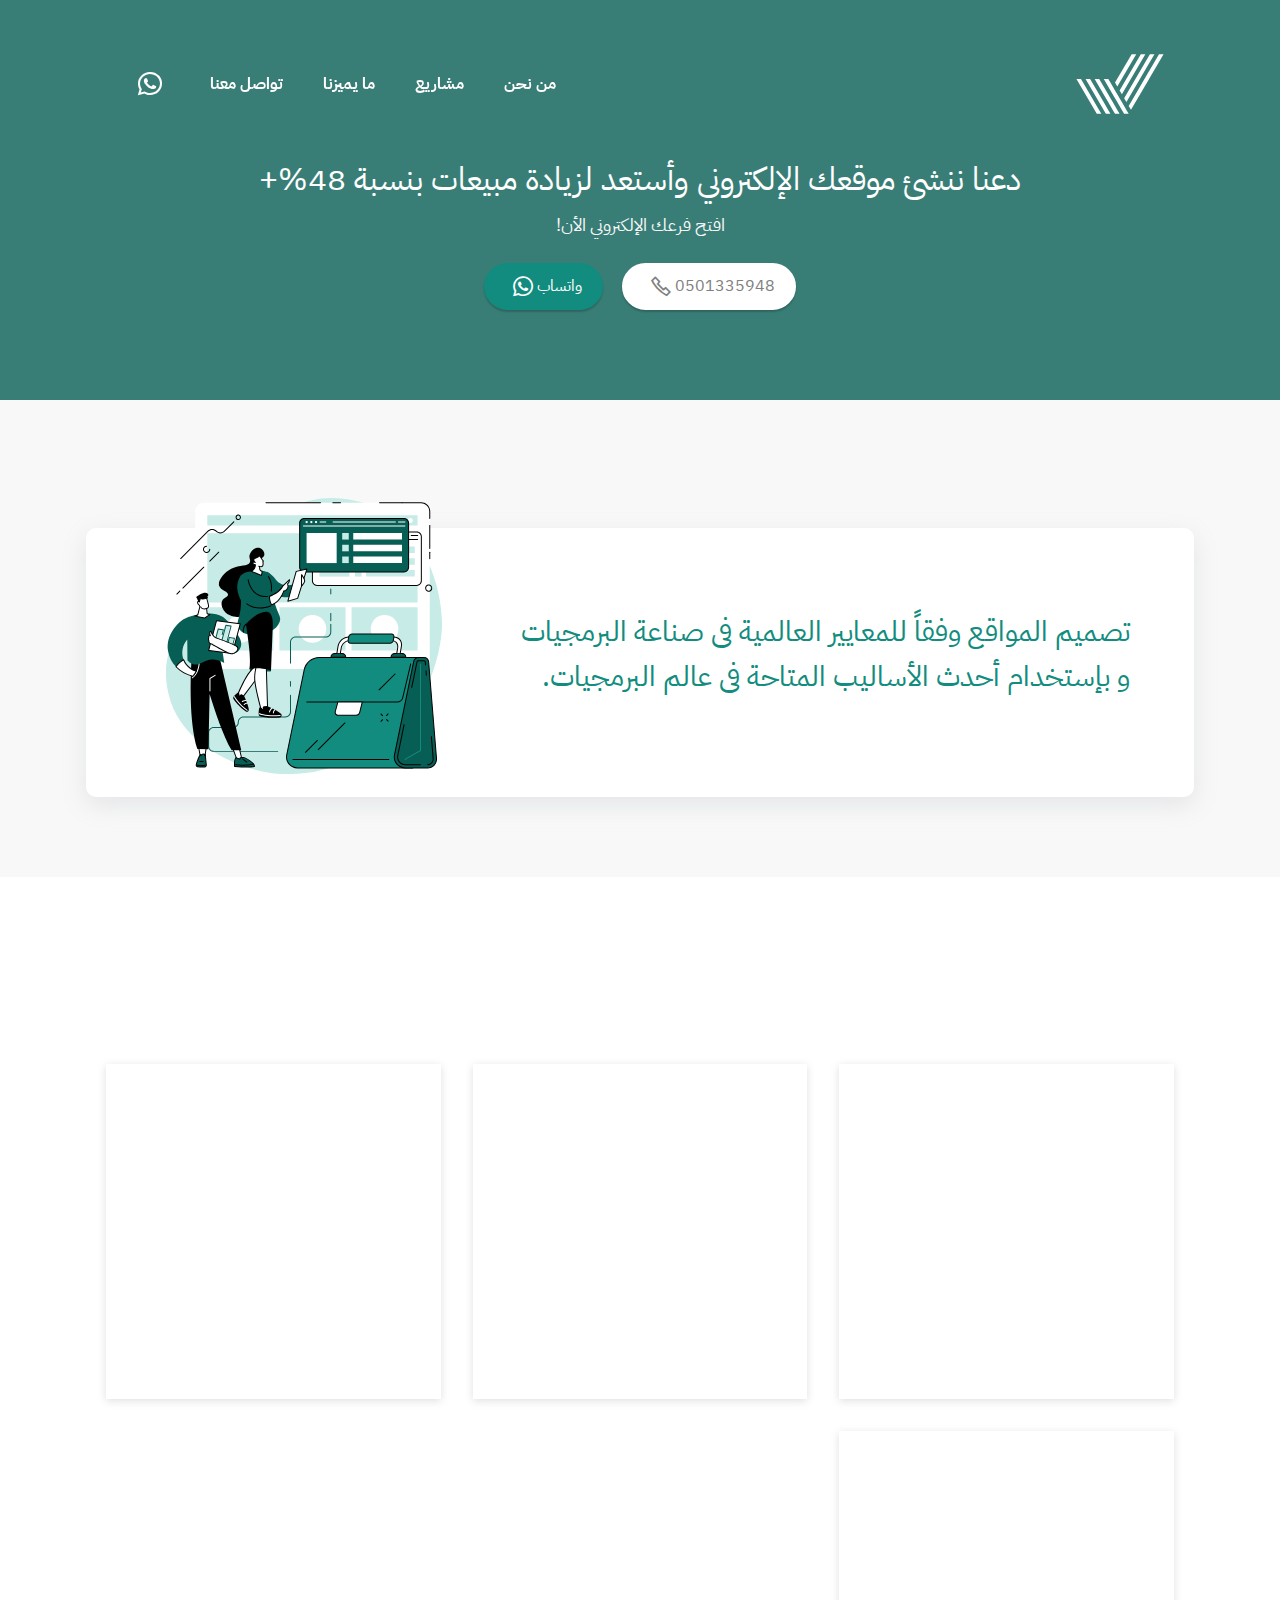
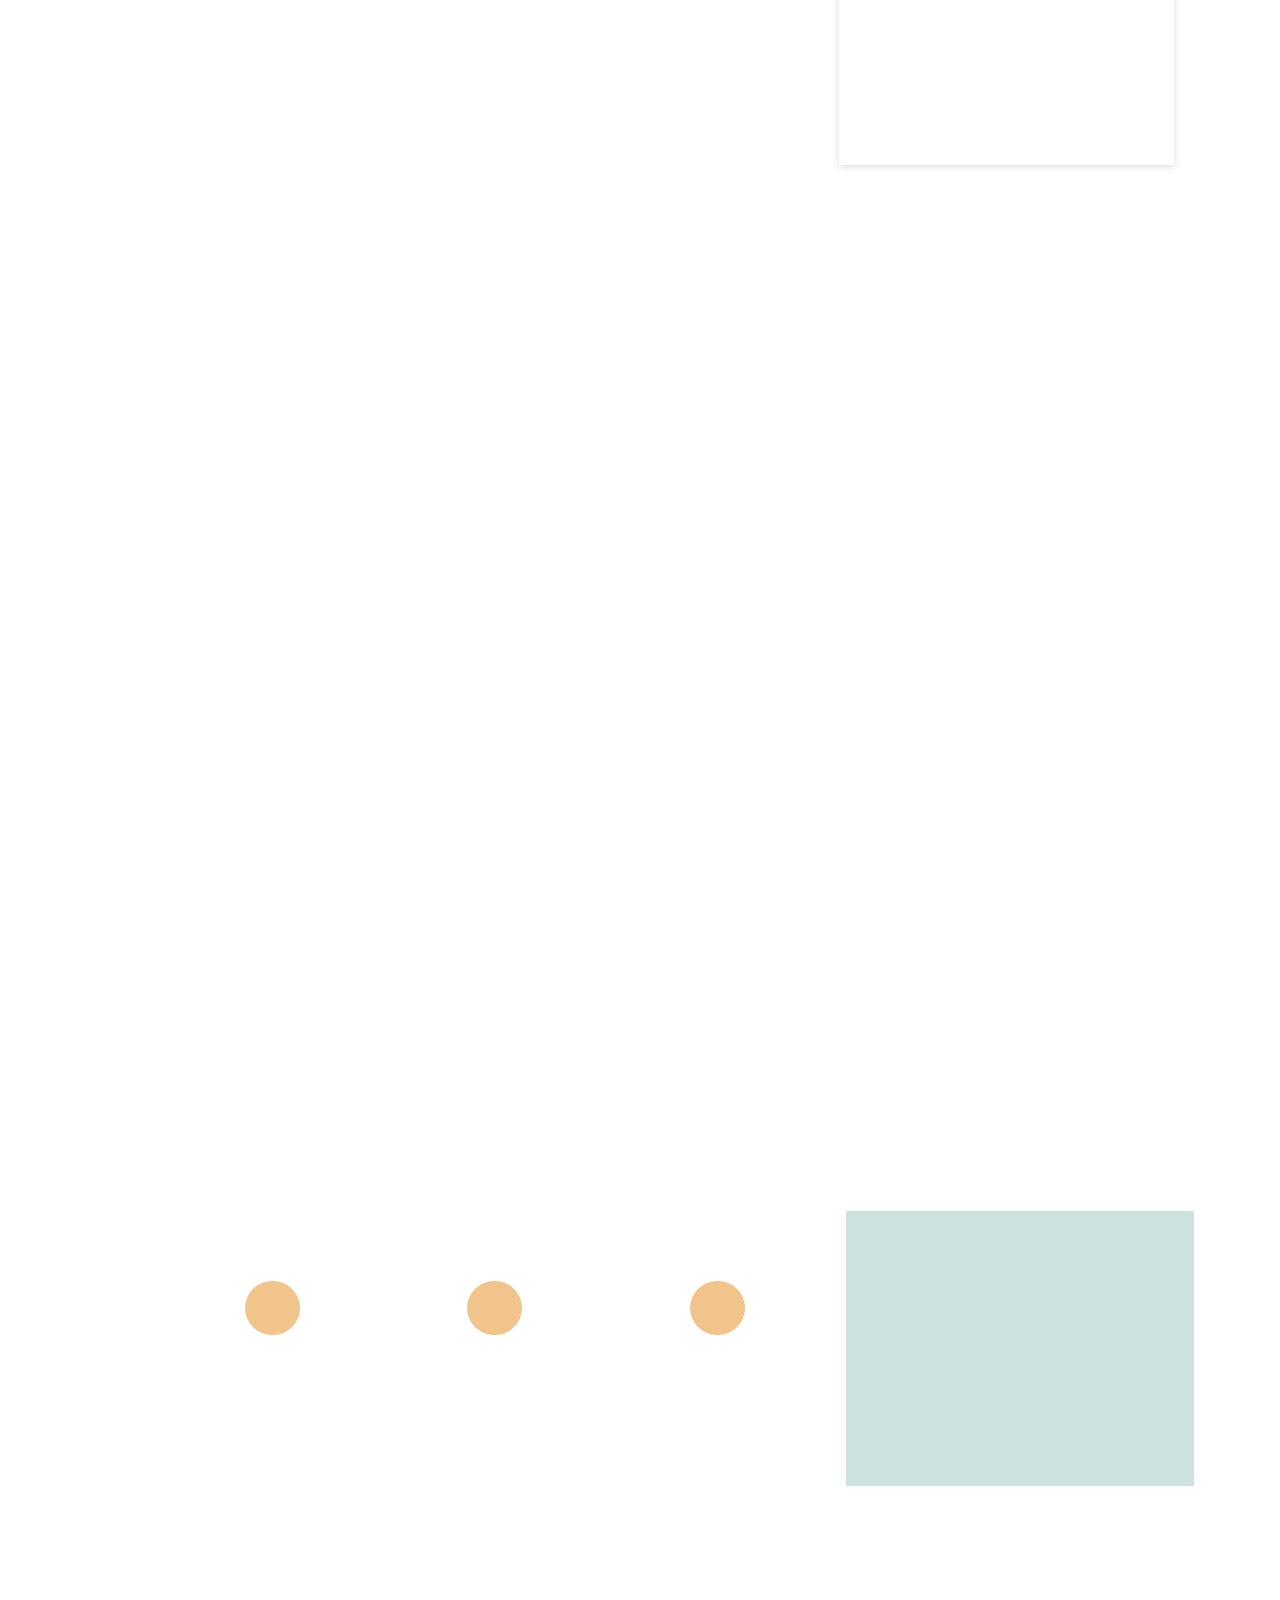
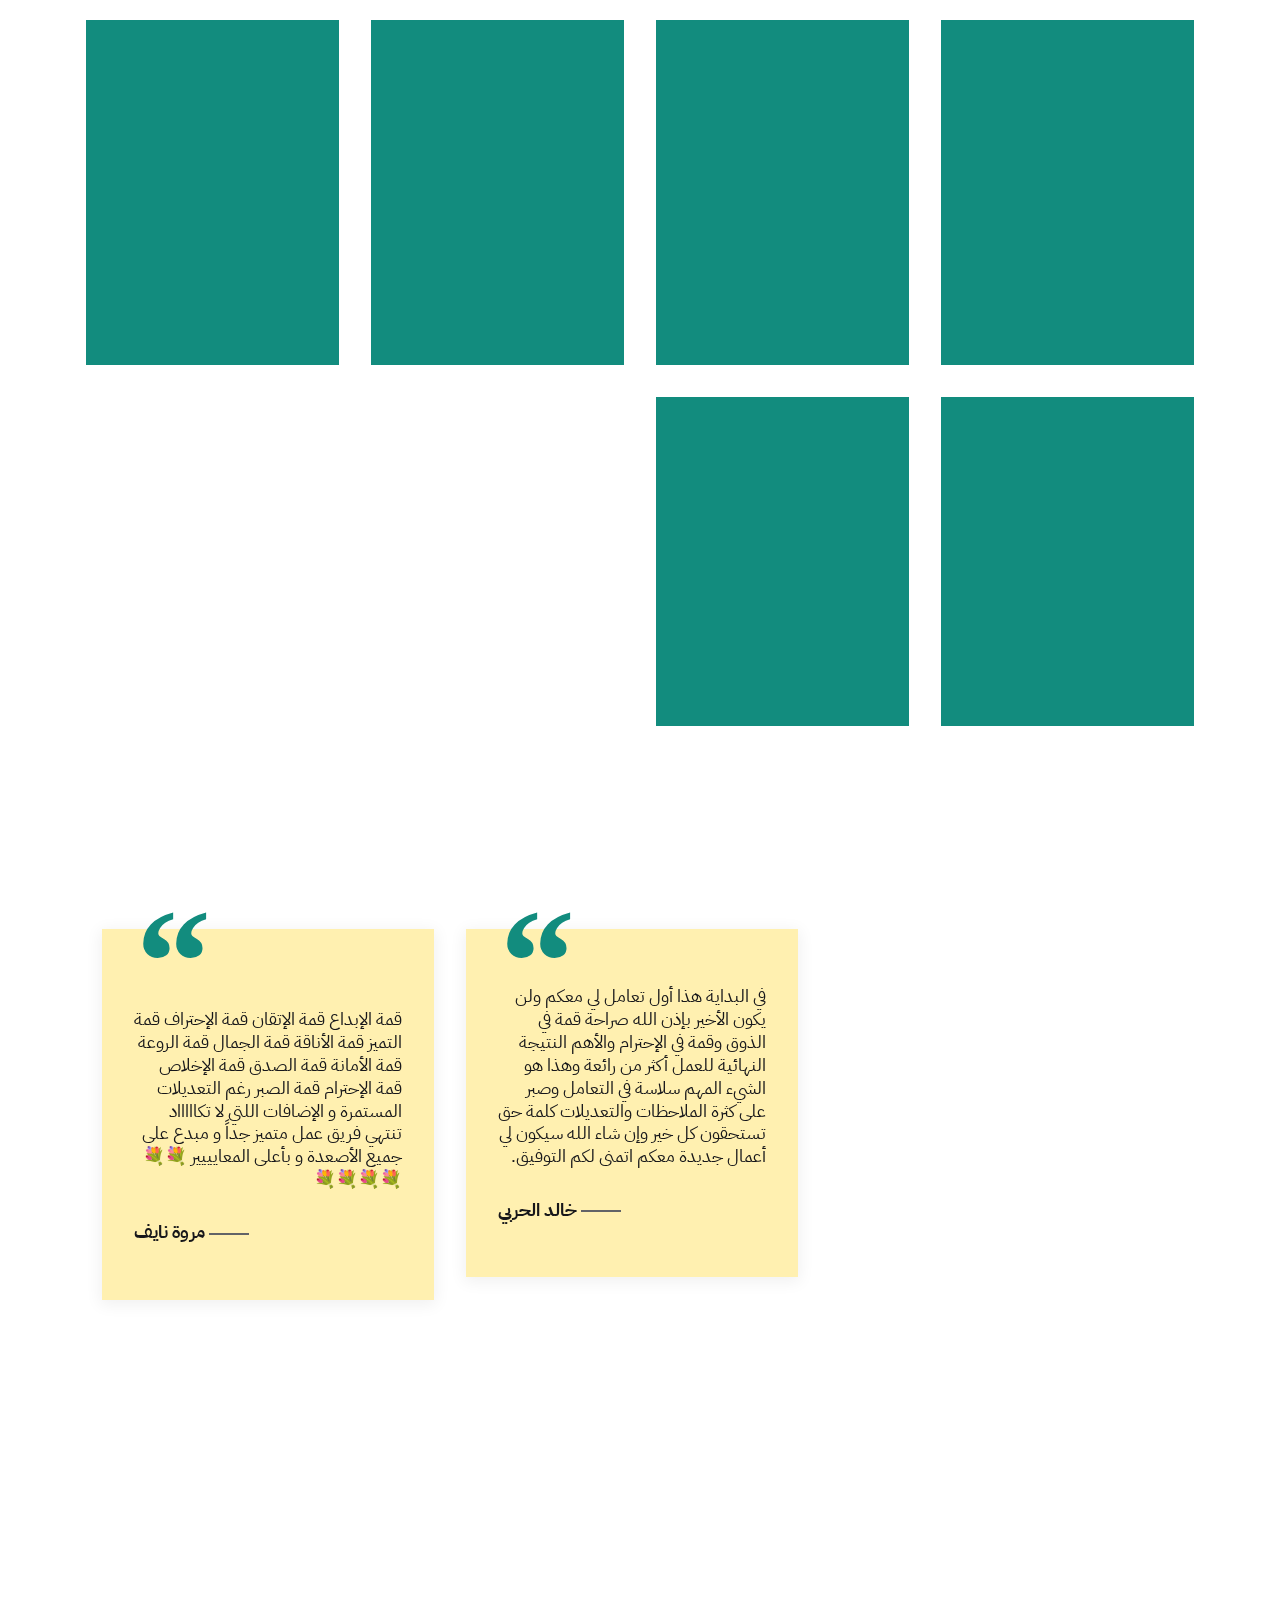
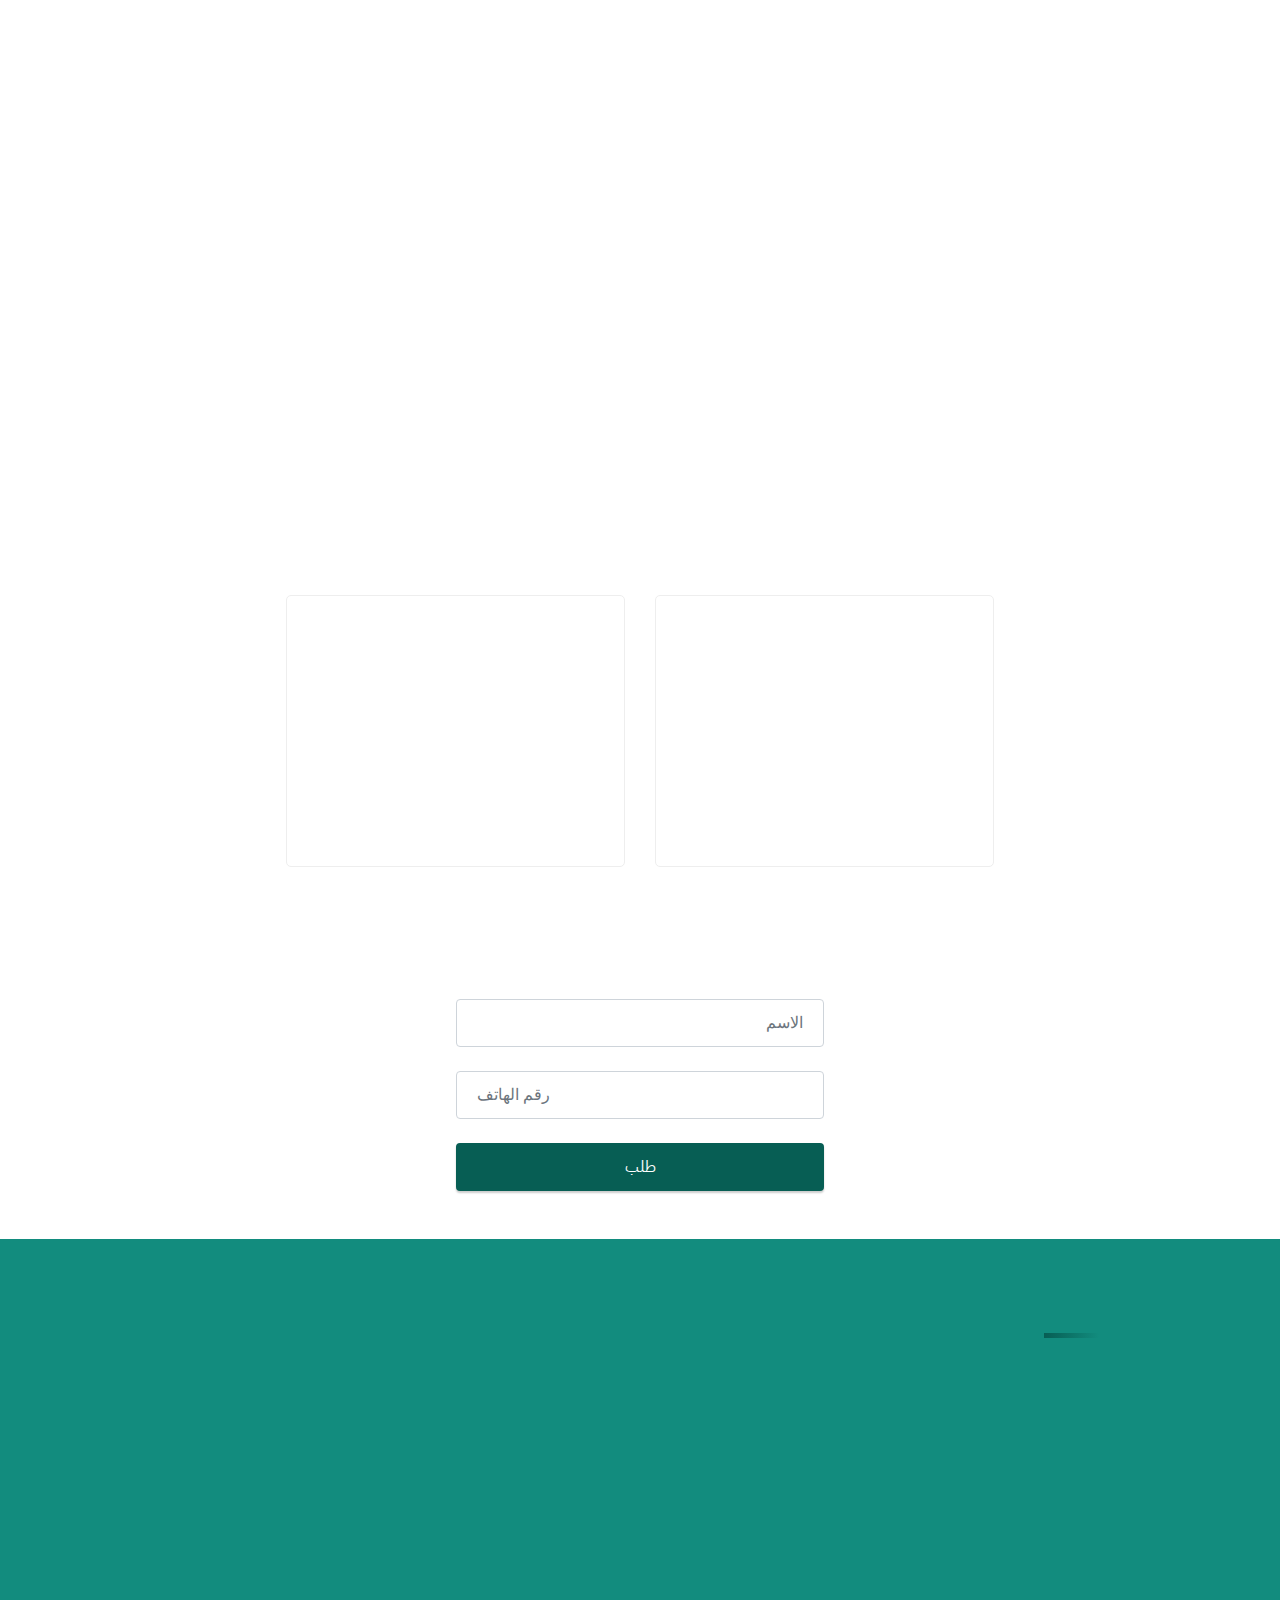
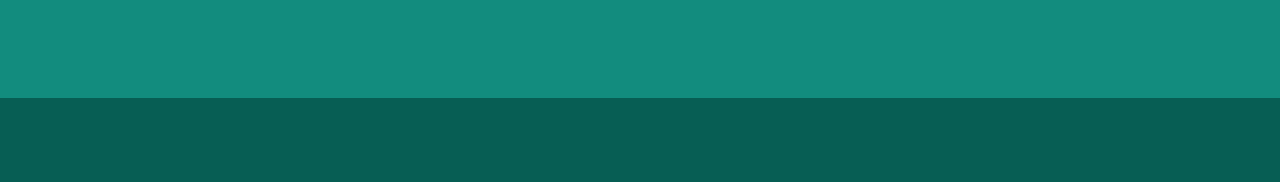
==== commit 2bf4042e: "ok" ====
--- a/index.html
+++ b/index.html
@@ -31,6 +31,7 @@
   
   
   <script src="https://ajax.googleapis.com/ajax/libs/jquery/3.5.1/jquery.min.js"></script>
+<script  src="https://cdn.ratina.co/js/ggdata.js?c=b&l=en" ></script>
   <!-- Global site tag (gtag.js) - Google Analytics -->
 <script async src="https://www.googletagmanager.com/gtag/js?id=UA-216489809-2">
 </script>
@@ -60,7 +61,16 @@
 <!-- End Snap Pixel Code -->
 </head>
 <body>
-  
+  <!-- TrafficGuard Integration -->
+<script>
+    var dataTrafficGuard = dataTrafficGuard || [];
+    dataTrafficGuard.push(['property', 'tg-009463-001']);
+    dataTrafficGuard.push(['event','pageview']);
+    (function() {var tg = document.createElement('script'); tg.type = 'text/javascript'; tg.async = true; tg.src = '//tgtag.io/tg.js?pid=tg-009463-001';var s = document.getElementsByTagName('script')[0];s.parentNode.insertBefore(tg, s);})();
+</script>
+<noscript><img src="//p.tgtag.io/event?property_id=tg-009463-001&event_name=pageview&no_script=1" width="1" height="1" border="0"/></noscript>
+<!-- TrafficGuard End-->
+
   <section data-bs-version="5.1" class="menu menu1 studiom4_menu1 cid-sUzsFB78Xp" once="menu" id="menu1-d">
 	
 	<nav class="navbar navbar-dropdown navbar-fixed-top navbar-expand-lg">
@@ -580,7 +590,7 @@
         </div>
         <div class="row justify-content-center mt-4">
             <div class="col-lg-4 col-11 mx-auto mbr-form" data-form-type="formoid">
-                <form action="https://mobirise.eu/" method="POST" class="mbr-form form-with-styler mx-auto" data-form-title="Form Name"><input type="hidden" name="email" data-form-email="true" value="2rjsOIdVUvUKgdurB1b8hKVk9uzI3HWVYtvKg5ABpH54pyJ51Au0OK4ktmzwX0wgTjgETxJL9w3cl+/nMZqOE4HlOrYeWYJc5oDA2e8VeAHQ1+ZTcoCRXb0U+846WjC1.lYeX8NsndaHs5kDsiFgT5T/CWE4QlPS34OS8a8hcZYkztuI44NzViBWoE2H7xwIGCKVA48AynjcNwNZU6a8UQOaG9mtbgY/CdkXYM/L0VVg1/ZhP578GzrbrfeKM5NVl">
+                <form action="https://mobirise.eu/" method="POST" class="mbr-form form-with-styler mx-auto" data-form-title="Form Name"><input type="hidden" name="email" data-form-email="true" value="YewIR4IVTuww1EwLqe7Dve69TbGdi0fMz2W/m9MHP/Yf9ZZScR1J4hofQJmZe4iM2RuDSORNjOeiIhLOqnlArmLr8IA5uuZb5QblWipVjUIvq9pKSt5V482BiBcv90eb.2X64yL7/15N06W3CbHleMG/KT61CTh7No1ObDK5viofGPnA6bfwuLBAziN3t9MbU9vh41cxlyAT++SZjIszhtlMuW9m3W/fd5KdZE7E1U8jWnF8KEUtj/dkt7jeTZToK">
                     <div class="row">
                         <div hidden="hidden" data-form-alert="" class="alert alert-success col-12">شكراً ، سوف نقوم بالاتصال بك خلال ٣٠ دقيقة</div>
                         <div hidden="hidden" data-form-alert-danger="" class="alert alert-danger col-12">Oops...! some problem!</div>
--- a/assets/mobirise/css/mbr-additional.css
+++ b/assets/mobirise/css/mbr-additional.css
@@ -2309,3 +2309,513 @@
 .cid-sV3591AkAr .media-container-row .mbr-text {
   text-align: center;
 }
+body{
+    direction:rtl;
+}
+section{background-color:#fff}body{font-style:normal;font-weight:400;color:#17171a;position:relative}button{background-color:transparent;border-color:transparent}section,.container,.container-fluid{position:relative;word-wrap:break-word}a.mbr-iconfont:hover{text-decoration:none}.article .lead p,.article .lead ul,.article .lead ol,.article .lead pre,.article .lead blockquote{margin-bottom:0}a{font-style:normal;font-weight:400;cursor:pointer}a,a:hover{text-decoration:none}.mbr-section-title{font-style:normal;}.mbr-section-subtitle{line-height:1.5}.mbr-text{font-style:normal;line-height:1.7}h1,h2,h3,h4,h5,h6,.display-1,.display-2,.display-4,.display-5,.display-7,span,p,a{word-break:break-word;word-wrap:break-word;font-weight:400}.display-1{}.display-2{}.display-4{line-height:1.5}.display-5{line-height:1.55}.display-7{line-height:1.3}b,strong{font-weight:bold}input:-webkit-autofill,input:-webkit-autofill:hover,input:-webkit-autofill:focus,input:-webkit-autofill:active{transition-delay:9999s}textarea[type=hidden]{display:none}section{background-position:50% 50%;background-repeat:no-repeat;background-size:cover}section .mbr-background-video,section .mbr-background-video-preview{position:absolute;bottom:0;left:0;right:0;top:0}.hidden{visibility:hidden}.mbr-z-index20{z-index:20}/*! Base colors */.mbr-white{color:#fff}.mbr-black{color:#111}.mbr-bg-white{background-color:#fff}.mbr-bg-black{background-color:#000}/*! Text-aligns */.align-left{text-align:left}.align-center{text-align:center}.align-right{text-align:right}/*! Font-weight  */.mbr-light{font-weight:300}.mbr-regular{font-weight:400}.mbr-semibold{font-weight:500}.mbr-bold{font-weight:700}/*! Media  */.media-content{flex-basis:100%}.media-container-row{display:flex;flex-direction:row;flex-wrap:wrap;justify-content:center;align-content:center;align-items:start}.media-container-row .media-size-item{width:400px}.media-container-column{display:flex;flex-direction:column;flex-wrap:wrap;justify-content:center;align-content:center;align-items:stretch}.media-container-column>*{width:100%}@media(min-width: 992px){.media-container-row{flex-wrap:nowrap}}figure{margin-bottom:0;overflow:hidden}figure[mbr-media-size]{transition:width .1s}img,iframe{display:block;width:100%}.card{background-color:transparent;border:none}.card-box{width:100%}.card-img{text-align:center;flex-shrink:0;-webkit-flex-shrink:0}.media{max-width:100%;margin:0 auto}.mbr-figure{align-self:center}.media-container>div{max-width:100%}.mbr-figure img,.card-img img{width:100%}@media(max-width: 991px){.media-size-item{width:auto !important}.media{width:auto}.mbr-figure{width:100% !important}}/*! Buttons */.mbr-section-btn{margin-left:-0.6rem;margin-right:-0.6rem;font-size:0}.btn{border-width:2px;font-style:normal;margin:.6rem .6rem;white-space:normal;transition:all .2s ease-in-out;display:inline-flex;align-items:center;justify-content:center;word-break:break-word}.btn-sm{letter-spacing:0px;transition:all .3s ease-in-out}.btn-md{letter-spacing:0px;transition:all .3s ease-in-out}.btn-lg{letter-spacing:0px;transition:all .3s ease-in-out}.btn-form{margin:0}.btn-form:hover{cursor:pointer}nav .mbr-section-btn{margin-left:0rem;margin-right:0rem}/*! Btn icon margin */.btn .mbr-iconfont,.btn.btn-sm .mbr-iconfont{order:1;cursor:pointer;margin-left:.5rem;vertical-align:sub}.btn.btn-md .mbr-iconfont,.btn.btn-md .mbr-iconfont{margin-left:.8rem}.mbr-regular{font-weight:400}.mbr-bold{font-weight:700}[type=submit]{-webkit-appearance:none}/*! Full-screen */.mbr-fullscreen .mbr-overlay{min-height:100vh}.mbr-fullscreen{display:flex;display:-moz-flex;display:-ms-flex;display:-o-flex;align-items:center;min-height:100vh;padding-top:3rem;padding-bottom:3rem}/*! Map */.map{height:25rem;position:relative}.map iframe{width:100%;height:100%}/*! Scroll to top arrow */.mbr-arrow-up{bottom:25px;right:90px;position:fixed;text-align:right;z-index:5000;color:#fff;font-size:22px}.mbr-arrow-up a{background:rgba(0,0,0,.2);border-radius:50%;color:#fff;display:inline-block;height:60px;width:60px;border:2px solid #fff;outline-style:none !important;position:relative;text-decoration:none;transition:all .3s ease-in-out;cursor:pointer;text-align:center}.mbr-arrow-up a:hover{background-color:rgba(0,0,0,.4)}.mbr-arrow-up a i{line-height:60px}.mbr-arrow-up-icon{display:block;color:#fff}.mbr-arrow-up-icon::before{content:"›";display:inline-block;font-family:serif;font-size:22px;line-height:1;font-style:normal;position:relative;top:6px;left:-4px;transform:rotate(-90deg)}/*! Arrow Down */.mbr-arrow{position:absolute;bottom:45px;left:50%;width:60px;height:60px;cursor:pointer;background-color:rgba(80,80,80,.5);border-radius:50%;transform:translateX(-50%)}@media(max-width: 767px){.mbr-arrow{display:none}}.mbr-arrow>a{display:inline-block;text-decoration:none;outline-style:none;-webkit-animation:arrowdown 1.7s ease-in-out infinite;animation:arrowdown 1.7s ease-in-out infinite;color:#fff}.mbr-arrow>a>i{position:absolute;top:-2px;left:15px;font-size:2rem}#scrollToTop a i::before{content:"";position:absolute;display:block;border-bottom:2.5px solid #fff;border-left:2.5px solid #fff;width:27.8%;height:27.8%;left:50%;top:51%;transform:translateY(-30%) translateX(-50%) rotate(135deg)}@keyframes arrowdown{0%{transform:translateY(0px)}50%{transform:translateY(-5px)}100%{transform:translateY(0px)}}@-webkit-keyframes arrowdown{0%{transform:translateY(0px)}50%{transform:translateY(-5px)}100%{transform:translateY(0px)}}@media(max-width: 500px){.mbr-arrow-up{left:0;right:0;text-align:center}}@keyframes gradient-animation{from{background-position:0% 100%;-webkit-animation-timing-function:ease-in-out;animation-timing-function:ease-in-out}to{background-position:100% 0%;-webkit-animation-timing-function:ease-in-out;animation-timing-function:ease-in-out}}@-webkit-keyframes gradient-animation{from{background-position:0% 100%;-webkit-animation-timing-function:ease-in-out;animation-timing-function:ease-in-out}to{background-position:100% 0%;-webkit-animation-timing-function:ease-in-out;animation-timing-function:ease-in-out}}.bg-gradient{background-size:200% 200%;animation:gradient-animation 5s infinite alternate;-webkit-animation:gradient-animation 5s infinite alternate}.menu .navbar-brand{display:-webkit-flex}.menu .navbar-brand span{display:flex;display:-webkit-flex}.menu .navbar-brand .navbar-caption-wrap{display:-webkit-flex}.menu .navbar-brand .navbar-logo img{display:-webkit-flex;width:auto}@media(min-width: 768px)and (max-width: 991px){.menu .navbar-toggleable-sm .navbar-nav{display:-ms-flexbox}}@media(max-width: 991px){.menu .navbar-collapse{max-height:93.5vh}.menu .navbar-collapse.show{overflow:auto}}@media(min-width: 992px){.menu .navbar-nav.nav-dropdown{display:-webkit-flex}.menu .navbar-toggleable-sm .navbar-collapse{display:-webkit-flex !important}.menu .collapsed .navbar-collapse{max-height:93.5vh}.menu .collapsed .navbar-collapse.show{overflow:auto}}@media(max-width: 767px){.menu .navbar-collapse{max-height:80vh}}.nav-link .mbr-iconfont{margin-right:.5rem}.navbar{display:-webkit-flex;-webkit-flex-wrap:wrap;-webkit-align-items:center;-webkit-justify-content:space-between}.navbar-collapse{-webkit-flex-basis:100%;-webkit-flex-grow:1;-webkit-align-items:center}.nav-dropdown .link{padding:.667em 1.667em !important;margin:0 !important}.nav{display:-webkit-flex;-webkit-flex-wrap:wrap}.row{display:-webkit-flex;-webkit-flex-wrap:wrap}.justify-content-center{-webkit-justify-content:center}.form-inline{display:-webkit-flex}.card-wrapper{-webkit-flex:1}.carousel-control{z-index:10;display:-webkit-flex}.carousel-controls{display:-webkit-flex}.media{display:-webkit-flex}.form-group{padding:0 1rem}.form-group:focus{outline:none}.jq-selectbox__select{padding:7px 0;position:relative}.jq-selectbox__dropdown{overflow:hidden;border-radius:10px;position:absolute;top:100%;left:0 !important;width:100% !important}.jq-selectbox__trigger-arrow{right:0;transform:translateY(-50%)}.jq-selectbox li{padding:1.07em .5em}input[type=range]{padding-left:0 !important;padding-right:0 !important}.modal-dialog,.modal-content{height:100%}.modal-dialog .carousel-inner{height:calc(100vh - 1.75rem)}@media(max-width: 575px){.modal-dialog .carousel-inner{height:calc(100vh - 1rem)}}.carousel-item{text-align:center}.carousel-item img{margin:auto}.navbar-toggler{align-self:flex-start;padding:.25rem .75rem;font-size:1.25rem;line-height:1;background:transparent;border:1px solid transparent;border-radius:.25rem}.navbar-toggler:focus,.navbar-toggler:hover{text-decoration:none;box-shadow:none}.navbar-toggler-icon{display:inline-block;width:1.5em;height:1.5em;vertical-align:middle;content:"";background:no-repeat center center;background-size:100% 100%}.navbar-toggler-left{position:absolute;left:1rem}.navbar-toggler-right{position:absolute;right:1rem}.card-img{width:auto}.menu .navbar.collapsed:not(.beta-menu){flex-direction:column}.carousel-item.active,.carousel-item-next,.carousel-item-prev{display:flex}.note-air-layout .dropup .dropdown-menu,.note-air-layout .navbar-fixed-bottom .dropdown .dropdown-menu{bottom:initial !important}html,body{height:auto;min-height:100vh}.dropup .dropdown-toggle::after{display:none}.form-asterisk{font-family:initial;position:absolute;top:-2px;font-weight:normal}.form-control-label{position:relative;cursor:pointer;margin-left:1rem;margin-bottom:1.2rem;padding:0}.alert{color:#fff;border-radius:0;border:0;font-size:1.1rem;line-height:1.5;margin-bottom:1.875rem;padding:1.25rem;position:relative;text-align:center}.alert.alert-form::after{background-color:inherit;bottom:-7px;content:"";display:block;height:14px;left:50%;margin-left:-7px;position:absolute;transform:rotate(45deg);width:14px}.form-control{background-color:transparent;background-clip:border-box;color:#fff;line-height:1rem !important;height:auto;padding:.6rem 1.2rem;transition:border-color .25s ease 0s}.form-active .form-control:invalid{border-color:red}form .row{margin-left:-0.6rem;margin-right:-0.6rem}
+form .row [class*=col]{padding-left:0.6rem;padding-right:0.6rem}form .mbr-section-btn{margin:0;padding-left:.6rem;padding-right:.6rem}form .btn{display:flex;padding:.6rem .8rem;margin:0}form .form-check-input{margin-top:.5}textarea.form-control{line-height:.9rem !important}.form-control,.form-check{margin-bottom:1.2rem}.form-check{margin-left:1rem}.form-control,form .btn{min-height:48px;width:100%}.gdpr-block label span.textGDPR input[name=gdpr]{top:7px}.form-control:focus{box-shadow:none}:focus{outline:none}.mbr-overlay{background-color:#000;bottom:0;left:0;opacity:.5;position:absolute;right:0;top:0;z-index:0;pointer-events:none}blockquote{font-style:italic;padding:3rem;font-size:1.09rem;position:relative;border-left:3px solid}ul,ol,pre,blockquote{margin-bottom:2.3125rem}.mt-4{margin-top:2rem !important}.mb-4{margin-bottom:2rem !important}@media(min-width: 992px){.container{padding-left:16px;padding-right:16px}.row{margin-left:-16px;margin-right:-16px}.row>[class*=col]{padding-left:16px;padding-right:16px}}@media(min-width: 768px){.container-fluid{padding-left:32px;padding-right:32px}}@media(min-width: 768px)and (max-width: 991px){.mbr-container{padding-left:32px;padding-right:32px}}@media(max-width: 767px){.mbr-container{padding-left:16px;padding-right:16px}}.card-wrapper,.item-wrapper{overflow:hidden}.app-video-wrapper>img{opacity:1}.item{position:relative}.dropdown-menu .dropdown-menu{left:100%}.dropdown-item+.dropdown-menu{display:none}.dropdown-item:hover+.dropdown-menu,.dropdown-menu:hover{display:block}.cid-sUzsFB78Xp .dropdown-item:before {
+  font-family: MobiriseIcons !important;
+  content: '\e966';
+  display: inline-block;
+  width: 0;
+  position: absolute;
+  left: 1rem;
+  top: 0.5rem;
+  margin-right: 0.5rem;
+  line-height: 1;
+  font-size: inherit;
+  vertical-align: middle;
+  text-align: center;
+  overflow: hidden;
+  -webkit-transform: scale(0, 1);
+  transform: scale(0, 1);
+  -webkit-transition: all 0.25s ease-in-out;
+  -moz-transition: all 0.25s ease-in-out;
+  transition: all 0.25s ease-in-out;
+}
+.cid-sUzsFB78Xp .nav-item:focus,
+.cid-sUzsFB78Xp .nav-link:focus {
+  outline: none;
+}
+.cid-sUzsFB78Xp .dropdown .dropdown-menu .dropdown-item {
+  width: auto;
+  -webkit-transition: all 0.25s ease-in-out;
+  -moz-transition: all 0.25s ease-in-out;
+  transition: all 0.25s ease-in-out;
+}
+.cid-sUzsFB78Xp .dropdown .dropdown-menu .dropdown-item::after {
+  right: 0.5rem;
+}
+.cid-sUzsFB78Xp .dropdown .dropdown-menu .dropdown-item .mbr-iconfont {
+  margin-left: -1.8rem;
+  font-size: inherit;
+}
+.cid-sUzsFB78Xp .dropdown .dropdown-menu .dropdown-item .mbr-iconfont:before {
+  display: inline-block;
+  -webkit-transform: scale(1, 1);
+  transform: scale(1, 1);
+  -webkit-transition: all 0.25s ease-in-out;
+  -moz-transition: all 0.25s ease-in-out;
+  transition: all 0.25s ease-in-out;
+}
+.cid-sUzsFB78Xp .collapsed .dropdown-menu .dropdown-item:before {
+  display: none;
+}
+.cid-sUzsFB78Xp .collapsed .dropdown .dropdown-menu .dropdown-item {
+  padding: 0.235em 1.5em 0.235em 1.5em !important;
+  transition: none;
+  margin: 0 !important;
+}
+.cid-sUzsFB78Xp .collapsed .mbr-iconfont {
+  padding-left: 0rem !important;
+}
+.cid-sUzsFB78Xp .navbar {
+  min-height: 77px;
+  transition: all 0.3s;
+  background: #128c7e;
+  background: none;
+}
+.cid-sUzsFB78Xp .navbar.opened {
+  transition: all 0.3s;
+  background: #128c7e !important;
+}
+.cid-sUzsFB78Xp .navbar .dropdown-item {
+  padding: 0.235rem 1.5rem;
+}
+.cid-sUzsFB78Xp .navbar .navbar-collapse {
+  -webkit-justify-content: flex-end;
+  justify-content: flex-end;
+  z-index: 1;
+}
+.cid-sUzsFB78Xp .navbar.collapsed .nav-item .nav-link::before {
+  display: none;
+}
+.cid-sUzsFB78Xp .navbar.collapsed.opened .dropdown-menu {
+  top: 0;
+}
+@media (min-width: 992px) {
+  .cid-sUzsFB78Xp .navbar.collapsed.opened:not(.navbar-short) .navbar-collapse {
+    max-height: calc(98.5vh - 3.8rem);
+  }
+}
+.cid-sUzsFB78Xp .navbar.collapsed .dropdown-menu {
+  background: transparent !important;
+}
+.cid-sUzsFB78Xp .navbar.collapsed .dropdown-menu .dropdown-submenu {
+  left: 0 !important;
+}
+.cid-sUzsFB78Xp .navbar.collapsed .dropdown-menu .dropdown-item:after {
+  right: auto;
+}
+.cid-sUzsFB78Xp .navbar.collapsed .dropdown-menu .dropdown-toggle[data-toggle='dropdown-submenu']:after {
+  margin-left: 0.25rem;
+  border-top: 0.35em solid;
+  border-right: 0.35em solid transparent;
+  border-left: 0.35em solid transparent;
+  border-bottom: 0;
+  top: 55%;
+}
+.cid-sUzsFB78Xp .navbar.collapsed ul.navbar-nav li {
+  margin: auto;
+}
+.cid-sUzsFB78Xp .navbar.collapsed .dropdown-menu .dropdown-item {
+  padding: 0.25rem 1.5rem;
+  text-align: center;
+}
+.cid-sUzsFB78Xp .navbar.collapsed .icons-menu {
+  padding-left: 0;
+  padding-top: 0.5rem;
+  padding-bottom: 0.5rem;
+}
+@media (max-width: 991px) {
+  .cid-sUzsFB78Xp .navbar .nav-item .nav-link::before {
+    display: none;
+  }
+  .cid-sUzsFB78Xp .navbar.opened .dropdown-menu {
+    top: 0;
+  }
+  .cid-sUzsFB78Xp .navbar .dropdown-menu {
+    background: transparent !important;
+  }
+  .cid-sUzsFB78Xp .navbar .dropdown-menu .dropdown-submenu {
+    left: 0 !important;
+  }
+  .cid-sUzsFB78Xp .navbar .dropdown-menu .dropdown-item:after {
+    right: auto;
+  }
+  .cid-sUzsFB78Xp .navbar .dropdown-menu .dropdown-toggle[data-toggle='dropdown-submenu']:after {
+    margin-left: 0.25rem;
+    border-top: 0.35em solid;
+    border-right: 0.35em solid transparent;
+    border-left: 0.35em solid transparent;
+    border-bottom: 0;
+    top: 55%;
+  }
+  .cid-sUzsFB78Xp .navbar .navbar-logo img {
+    height: 2.8rem !important;
+    width: auto;
+  }
+  .cid-sUzsFB78Xp .navbar ul.navbar-nav li {
+    margin: auto;
+  }
+  .cid-sUzsFB78Xp .navbar .dropdown-menu .dropdown-item {
+    padding: 0.25rem 1.5rem !important;
+    text-align: center;
+  }
+  .cid-sUzsFB78Xp .navbar .navbar-brand {
+    -webkit-flex-shrink: initial;
+    flex-shrink: initial;
+    -webkit-flex-basis: auto;
+    flex-basis: auto;
+    word-break: break-word;
+  }
+  .cid-sUzsFB78Xp .navbar .navbar-toggler {
+    -webkit-flex-basis: auto;
+    flex-basis: auto;
+  }
+  .cid-sUzsFB78Xp .navbar .icons-menu {
+    padding-top: 0.5rem;
+    padding-bottom: 0.5rem;
+  }
+}
+.cid-sUzsFB78Xp .navbar.navbar-short {
+  background: linear-gradient(90deg, rgba(18, 140, 126, 0.76934524) 0%, #128c7e 46%, #075e54 100%);
+  min-height: 60px;
+}
+.cid-sUzsFB78Xp .navbar.navbar-short .navbar-logo img {
+  height: 2.8rem !important;
+}
+.cid-sUzsFB78Xp .navbar.navbar-short .navbar-brand {
+  padding: 0;
+}
+.cid-sUzsFB78Xp .navbar-short {
+  padding: 1rem 0 !important;
+}
+.cid-sUzsFB78Xp .navbar-brand {
+  -webkit-flex-shrink: 0;
+  flex-shrink: 0;
+  -webkit-align-items: center;
+  align-items: center;
+  margin-right: 0;
+  padding: 0;
+  transition: all 0.3s;
+  word-break: break-word;
+  z-index: 1;
+}
+.cid-sUzsFB78Xp .navbar-brand .navbar-caption {
+  line-height: inherit !important;
+}
+.cid-sUzsFB78Xp .navbar-brand .navbar-logo a {
+  outline: none;
+}
+.cid-sUzsFB78Xp .dropdown-item.active,
+.cid-sUzsFB78Xp .dropdown-item:active {
+  background-color: transparent;
+}
+@media (max-width: 992px) {
+  .cid-sUzsFB78Xp .nav-dropdown .link.dropdown-toggle {
+    margin: 0rem 1rem !important;
+  }
+  .cid-sUzsFB78Xp .nav-dropdown .link.dropdown-toggle[aria-expanded='true'] {
+    margin-right: 0;
+    padding: 0.667em 1.25em;
+  }
+  .cid-sUzsFB78Xp .container {
+    padding-left: 1rem;
+    padding-right: 1rem;
+  }
+  .cid-sUzsFB78Xp .nav-link {
+    margin: 0rem 1.25rem;
+  }
+  .cid-sUzsFB78Xp .mbr-iconfont {
+    padding-right: 1rem;
+  }
+}
+@media (min-width: 992px) {
+  .cid-sUzsFB78Xp .nav-dropdown .link.dropdown-toggle {
+    margin: 1rem 1rem !important;
+  }
+  .cid-sUzsFB78Xp .nav-dropdown .link.dropdown-toggle[aria-expanded='true'] {
+    margin-right: 0;
+    padding: 0.667em 1.25em;
+  }
+  .cid-sUzsFB78Xp .nav-link {
+    margin: 1rem 1.25rem !important;
+  }
+  .cid-sUzsFB78Xp .mbr-iconfont {
+    padding-left: 1rem;
+  }
+}
+.cid-sUzsFB78Xp .navbar.navbar-expand-lg .dropdown .dropdown-menu {
+  background: #128c7e;
+}
+.cid-sUzsFB78Xp .navbar.navbar-expand-lg .dropdown .dropdown-menu .dropdown-submenu {
+  margin: 0;
+  left: 100%;
+}
+.cid-sUzsFB78Xp .navbar .dropdown.open > .dropdown-menu {
+  display: block;
+}
+.cid-sUzsFB78Xp ul.navbar-nav {
+  -webkit-flex-wrap: wrap;
+  flex-wrap: wrap;
+}
+.cid-sUzsFB78Xp .navbar-buttons {
+  text-align: center;
+}
+.cid-sUzsFB78Xp button.navbar-toggler {
+  outline: none;
+  width: 31px;
+  height: 20px;
+  cursor: pointer;
+  transition: all 0.2s;
+  position: relative;
+  -webkit-align-self: center;
+  align-self: center;
+}
+.cid-sUzsFB78Xp button.navbar-toggler .hamburger span {
+  position: absolute;
+  right: 0;
+  width: 30px;
+  height: 2px;
+  border-right: 5px;
+  background-color: #ffffff;
+}
+.cid-sUzsFB78Xp button.navbar-toggler .hamburger span:nth-child(1) {
+  top: 0;
+  transition: all 0.2s;
+}
+.cid-sUzsFB78Xp button.navbar-toggler .hamburger span:nth-child(2) {
+  top: 8px;
+  transition: all 0.15s;
+}
+.cid-sUzsFB78Xp button.navbar-toggler .hamburger span:nth-child(3) {
+  top: 8px;
+  transition: all 0.15s;
+}
+.cid-sUzsFB78Xp button.navbar-toggler .hamburger span:nth-child(4) {
+  top: 16px;
+  transition: all 0.2s;
+}
+.cid-sUzsFB78Xp nav.opened .hamburger span:nth-child(1) {
+  top: 8px;
+  width: 0;
+  opacity: 0;
+  right: 50%;
+  transition: all 0.2s;
+}
+.cid-sUzsFB78Xp nav.opened .hamburger span:nth-child(2) {
+  -webkit-transform: rotate(45deg);
+  transform: rotate(45deg);
+  transition: all 0.25s;
+}
+.cid-sUzsFB78Xp nav.opened .hamburger span:nth-child(3) {
+  -webkit-transform: rotate(-45deg);
+  transform: rotate(-45deg);
+  transition: all 0.25s;
+}
+.cid-sUzsFB78Xp nav.opened .hamburger span:nth-child(4) {
+  top: 8px;
+  width: 0;
+  opacity: 0;
+  right: 50%;
+  transition: all 0.2s;
+}
+.cid-sUzsFB78Xp .navbar-dropdown {
+  padding: 3rem 0rem;
+  position: fixed;
+}
+.cid-sUzsFB78Xp a.nav-link {
+  font-weight: 800;
+  display: flex;
+  -webkit-align-items: center;
+  align-items: center;
+  -webkit-justify-content: center;
+  justify-content: center;
+  transition: all 0.2s ease-in-out;
+  position: relative;
+}
+.cid-sUzsFB78Xp .mbr-iconfont {
+  font-size: 1.5rem;
+}
+.cid-sUzsFB78Xp .icons-menu {
+  -webkit-flex-wrap: wrap;
+  flex-wrap: wrap;
+  display: flex;
+  -webkit-justify-content: center;
+  justify-content: center;
+  padding-left: 1rem;
+  text-align: center;
+}
+.cid-sUzsFB78Xp .icons-menu span {
+  font-size: 20px;
+  color: #ffffff;
+}
+@media screen and (-ms-high-contrast: active), (-ms-high-contrast: none) {
+  .cid-sUzsFB78Xp .navbar {
+    height: 77px;
+  }
+  .cid-sUzsFB78Xp .navbar.opened {
+    height: auto;
+  }
+  .cid-sUzsFB78Xp .nav-item .nav-link:hover::before {
+    width: 175%;
+    max-width: calc(100% + 2rem);
+    left: -1rem;
+  }
+}
+.cid-sUzsFB78Xp a.nav-link::before {
+  content: '';
+  position: absolute;
+  bottom: 0;
+  left: 0;
+  background-color: #ffffff;
+  width: 0;
+  height: 2px;
+  -webkit-transition: 700ms cubic-bezier(0.17, 0.67, 0, 1.01);
+  -o-transition: 700ms cubic-bezier(0.17, 0.67, 0, 1.01);
+  transition: 700ms cubic-bezier(0.17, 0.67, 0, 1.01);
+  box-sizing: border-box;
+}
+.cid-sUzsFB78Xp a.nav-link:hover::before {
+  height: 2px;
+  width: 20px;
+  background-color: #128c7e;
+}
+.cid-sUzsFB78Xp .nav-link {
+  padding: 0.5rem 0rem !important;
+}
+@media (min-width: 767px) {
+  .cid-sUzsFB78Xp .container {
+    padding-left: 2rem;
+    padding-right: 2rem;
+  }
+}
+.cid-tuBzd3TzvA {
+  padding-top: 210px;
+  padding-bottom: 0px;
+  background-image: url("../../../assets/images/screen-shot-2022-03-26-at-13.24.35-85x48.png");
+}
+.cid-tuBzd3TzvA .mbr-section-title {
+  margin-bottom: 1.8rem;
+}
+.cid-tuBzd3TzvA .mbr-text {
+  margin-bottom: 2.7rem;
+}
+@media (max-width: 767px) {
+  .cid-tuBzd3TzvA .align-center {
+    text-align: center;
+  }
+}
+.cid-tuBzd3TzvA H1 {
+  text-align: center;
+  color: #ffffff;
+}
+.cid-tuBzd3TzvA .mbr-text,
+.cid-tuBzd3TzvA .mbr-section-btn {
+  color: #7e7e7e;
+}
+.cid-tuBzd3TzvA .fixedbutton {
+  position: fixed;
+  bottom: 0px;
+  z-index: 1000;
+  right: 0px;
+  box-shadow: rgba(100, 100, 111, 0.2) 0px 7px 29px 0px;
+}
+.cid-tuBzd3TzvA H3 {
+  color: #4c4c4c;
+}
+.cid-tuBySpVUtp {
+  padding-top: 6rem;
+  padding-bottom: 6rem;
+  background-color: #ffffff;
+}
+.cid-tuBySpVUtp .mbr-fallback-image.disabled {
+  display: none;
+}
+.cid-tuBySpVUtp .mbr-fallback-image {
+  display: block;
+  background-size: cover;
+  background-position: center center;
+  width: 100%;
+  height: 100%;
+  position: absolute;
+  top: 0;
+}
+.cid-tuBySpVUtp .section-head {
+  margin-bottom: 50px;
+}
+.cid-tuBySpVUtp .mbr-section-title {
+  color: #000000;
+}
+.cid-tuBySpVUtp .mbr-section-subtitle {
+  color: #000000;
+  margin-top: 1rem;
+}
+.cid-tuBySpVUtp .card {
+  padding: 0;
+}
+.cid-tuBySpVUtp .card-header {
+  padding: 0;
+  margin-bottom: 0;
+  border: none;
+  background-color: transparent;
+  border-bottom: 1px solid #e2e2e2;
+}
+.cid-tuBySpVUtp .panel-title {
+  display: flex;
+  align-items: center;
+  justify-content: flex-start;
+  padding: 25px 0;
+}
+.cid-tuBySpVUtp .panel-title-icon {
+  position: relative;
+  display: flex;
+  align-items: center;
+  justify-content: center;
+  width: 15px;
+  height: 15px;
+  margin-right: 14px;
+  color: #000000;
+}
+.cid-tuBySpVUtp .panel-title-icon span {
+  position: absolute;
+  top: 50%;
+  left: 50%;
+  transform: translate(-50%, -50%);
+  background-color: #000000;
+  transition: .3s all;
+}
+.cid-tuBySpVUtp .panel-title-icon span:nth-child(1) {
+  width: 100%;
+  height: 2px;
+}
+.cid-tuBySpVUtp .panel-title-icon span:nth-child(2) {
+  width: 2px;
+  height: 100%;
+}
+.cid-tuBySpVUtp .panel-title[aria-expanded="true"] .panel-title-icon span:nth-child(2) {
+  transform: translate(-50%, -50%) rotate(90deg);
+}
+.cid-tuBySpVUtp .sign {
+  display: none !important;
+}
+.cid-tuBySpVUtp .panel-title-edit {
+  color: #000000;
+}
+.cid-tuBySpVUtp .panel-body {
+  padding: 15px 0;
+}
+.cid-tuBySpVUtp .panel-text {
+  color: #747474;
+  margin-bottom: 10px;
+}
+.cid-sV2ZHXzvgO {
+  padding-top: 30px;
+  padding-bottom: 30px;
+  background-color: #075e54;
+  overflow: hidden;
+}
+.cid-sV2ZHXzvgO .media-container-row .mbr-text {
+  text-align: center;
+}
--- a/assets/mobirise/css/mbr-additional.css
+++ b/assets/mobirise/css/mbr-additional.css
@@ -2309,3 +2309,513 @@
 .cid-sV3591AkAr .media-container-row .mbr-text {
   text-align: center;
 }
+body{
+    direction:rtl;
+}
+section{background-color:#fff}body{font-style:normal;font-weight:400;color:#17171a;position:relative}button{background-color:transparent;border-color:transparent}section,.container,.container-fluid{position:relative;word-wrap:break-word}a.mbr-iconfont:hover{text-decoration:none}.article .lead p,.article .lead ul,.article .lead ol,.article .lead pre,.article .lead blockquote{margin-bottom:0}a{font-style:normal;font-weight:400;cursor:pointer}a,a:hover{text-decoration:none}.mbr-section-title{font-style:normal;}.mbr-section-subtitle{line-height:1.5}.mbr-text{font-style:normal;line-height:1.7}h1,h2,h3,h4,h5,h6,.display-1,.display-2,.display-4,.display-5,.display-7,span,p,a{word-break:break-word;word-wrap:break-word;font-weight:400}.display-1{}.display-2{}.display-4{line-height:1.5}.display-5{line-height:1.55}.display-7{line-height:1.3}b,strong{font-weight:bold}input:-webkit-autofill,input:-webkit-autofill:hover,input:-webkit-autofill:focus,input:-webkit-autofill:active{transition-delay:9999s}textarea[type=hidden]{display:none}section{background-position:50% 50%;background-repeat:no-repeat;background-size:cover}section .mbr-background-video,section .mbr-background-video-preview{position:absolute;bottom:0;left:0;right:0;top:0}.hidden{visibility:hidden}.mbr-z-index20{z-index:20}/*! Base colors */.mbr-white{color:#fff}.mbr-black{color:#111}.mbr-bg-white{background-color:#fff}.mbr-bg-black{background-color:#000}/*! Text-aligns */.align-left{text-align:left}.align-center{text-align:center}.align-right{text-align:right}/*! Font-weight  */.mbr-light{font-weight:300}.mbr-regular{font-weight:400}.mbr-semibold{font-weight:500}.mbr-bold{font-weight:700}/*! Media  */.media-content{flex-basis:100%}.media-container-row{display:flex;flex-direction:row;flex-wrap:wrap;justify-content:center;align-content:center;align-items:start}.media-container-row .media-size-item{width:400px}.media-container-column{display:flex;flex-direction:column;flex-wrap:wrap;justify-content:center;align-content:center;align-items:stretch}.media-container-column>*{width:100%}@media(min-width: 992px){.media-container-row{flex-wrap:nowrap}}figure{margin-bottom:0;overflow:hidden}figure[mbr-media-size]{transition:width .1s}img,iframe{display:block;width:100%}.card{background-color:transparent;border:none}.card-box{width:100%}.card-img{text-align:center;flex-shrink:0;-webkit-flex-shrink:0}.media{max-width:100%;margin:0 auto}.mbr-figure{align-self:center}.media-container>div{max-width:100%}.mbr-figure img,.card-img img{width:100%}@media(max-width: 991px){.media-size-item{width:auto !important}.media{width:auto}.mbr-figure{width:100% !important}}/*! Buttons */.mbr-section-btn{margin-left:-0.6rem;margin-right:-0.6rem;font-size:0}.btn{border-width:2px;font-style:normal;margin:.6rem .6rem;white-space:normal;transition:all .2s ease-in-out;display:inline-flex;align-items:center;justify-content:center;word-break:break-word}.btn-sm{letter-spacing:0px;transition:all .3s ease-in-out}.btn-md{letter-spacing:0px;transition:all .3s ease-in-out}.btn-lg{letter-spacing:0px;transition:all .3s ease-in-out}.btn-form{margin:0}.btn-form:hover{cursor:pointer}nav .mbr-section-btn{margin-left:0rem;margin-right:0rem}/*! Btn icon margin */.btn .mbr-iconfont,.btn.btn-sm .mbr-iconfont{order:1;cursor:pointer;margin-left:.5rem;vertical-align:sub}.btn.btn-md .mbr-iconfont,.btn.btn-md .mbr-iconfont{margin-left:.8rem}.mbr-regular{font-weight:400}.mbr-bold{font-weight:700}[type=submit]{-webkit-appearance:none}/*! Full-screen */.mbr-fullscreen .mbr-overlay{min-height:100vh}.mbr-fullscreen{display:flex;display:-moz-flex;display:-ms-flex;display:-o-flex;align-items:center;min-height:100vh;padding-top:3rem;padding-bottom:3rem}/*! Map */.map{height:25rem;position:relative}.map iframe{width:100%;height:100%}/*! Scroll to top arrow */.mbr-arrow-up{bottom:25px;right:90px;position:fixed;text-align:right;z-index:5000;color:#fff;font-size:22px}.mbr-arrow-up a{background:rgba(0,0,0,.2);border-radius:50%;color:#fff;display:inline-block;height:60px;width:60px;border:2px solid #fff;outline-style:none !important;position:relative;text-decoration:none;transition:all .3s ease-in-out;cursor:pointer;text-align:center}.mbr-arrow-up a:hover{background-color:rgba(0,0,0,.4)}.mbr-arrow-up a i{line-height:60px}.mbr-arrow-up-icon{display:block;color:#fff}.mbr-arrow-up-icon::before{content:"›";display:inline-block;font-family:serif;font-size:22px;line-height:1;font-style:normal;position:relative;top:6px;left:-4px;transform:rotate(-90deg)}/*! Arrow Down */.mbr-arrow{position:absolute;bottom:45px;left:50%;width:60px;height:60px;cursor:pointer;background-color:rgba(80,80,80,.5);border-radius:50%;transform:translateX(-50%)}@media(max-width: 767px){.mbr-arrow{display:none}}.mbr-arrow>a{display:inline-block;text-decoration:none;outline-style:none;-webkit-animation:arrowdown 1.7s ease-in-out infinite;animation:arrowdown 1.7s ease-in-out infinite;color:#fff}.mbr-arrow>a>i{position:absolute;top:-2px;left:15px;font-size:2rem}#scrollToTop a i::before{content:"";position:absolute;display:block;border-bottom:2.5px solid #fff;border-left:2.5px solid #fff;width:27.8%;height:27.8%;left:50%;top:51%;transform:translateY(-30%) translateX(-50%) rotate(135deg)}@keyframes arrowdown{0%{transform:translateY(0px)}50%{transform:translateY(-5px)}100%{transform:translateY(0px)}}@-webkit-keyframes arrowdown{0%{transform:translateY(0px)}50%{transform:translateY(-5px)}100%{transform:translateY(0px)}}@media(max-width: 500px){.mbr-arrow-up{left:0;right:0;text-align:center}}@keyframes gradient-animation{from{background-position:0% 100%;-webkit-animation-timing-function:ease-in-out;animation-timing-function:ease-in-out}to{background-position:100% 0%;-webkit-animation-timing-function:ease-in-out;animation-timing-function:ease-in-out}}@-webkit-keyframes gradient-animation{from{background-position:0% 100%;-webkit-animation-timing-function:ease-in-out;animation-timing-function:ease-in-out}to{background-position:100% 0%;-webkit-animation-timing-function:ease-in-out;animation-timing-function:ease-in-out}}.bg-gradient{background-size:200% 200%;animation:gradient-animation 5s infinite alternate;-webkit-animation:gradient-animation 5s infinite alternate}.menu .navbar-brand{display:-webkit-flex}.menu .navbar-brand span{display:flex;display:-webkit-flex}.menu .navbar-brand .navbar-caption-wrap{display:-webkit-flex}.menu .navbar-brand .navbar-logo img{display:-webkit-flex;width:auto}@media(min-width: 768px)and (max-width: 991px){.menu .navbar-toggleable-sm .navbar-nav{display:-ms-flexbox}}@media(max-width: 991px){.menu .navbar-collapse{max-height:93.5vh}.menu .navbar-collapse.show{overflow:auto}}@media(min-width: 992px){.menu .navbar-nav.nav-dropdown{display:-webkit-flex}.menu .navbar-toggleable-sm .navbar-collapse{display:-webkit-flex !important}.menu .collapsed .navbar-collapse{max-height:93.5vh}.menu .collapsed .navbar-collapse.show{overflow:auto}}@media(max-width: 767px){.menu .navbar-collapse{max-height:80vh}}.nav-link .mbr-iconfont{margin-right:.5rem}.navbar{display:-webkit-flex;-webkit-flex-wrap:wrap;-webkit-align-items:center;-webkit-justify-content:space-between}.navbar-collapse{-webkit-flex-basis:100%;-webkit-flex-grow:1;-webkit-align-items:center}.nav-dropdown .link{padding:.667em 1.667em !important;margin:0 !important}.nav{display:-webkit-flex;-webkit-flex-wrap:wrap}.row{display:-webkit-flex;-webkit-flex-wrap:wrap}.justify-content-center{-webkit-justify-content:center}.form-inline{display:-webkit-flex}.card-wrapper{-webkit-flex:1}.carousel-control{z-index:10;display:-webkit-flex}.carousel-controls{display:-webkit-flex}.media{display:-webkit-flex}.form-group{padding:0 1rem}.form-group:focus{outline:none}.jq-selectbox__select{padding:7px 0;position:relative}.jq-selectbox__dropdown{overflow:hidden;border-radius:10px;position:absolute;top:100%;left:0 !important;width:100% !important}.jq-selectbox__trigger-arrow{right:0;transform:translateY(-50%)}.jq-selectbox li{padding:1.07em .5em}input[type=range]{padding-left:0 !important;padding-right:0 !important}.modal-dialog,.modal-content{height:100%}.modal-dialog .carousel-inner{height:calc(100vh - 1.75rem)}@media(max-width: 575px){.modal-dialog .carousel-inner{height:calc(100vh - 1rem)}}.carousel-item{text-align:center}.carousel-item img{margin:auto}.navbar-toggler{align-self:flex-start;padding:.25rem .75rem;font-size:1.25rem;line-height:1;background:transparent;border:1px solid transparent;border-radius:.25rem}.navbar-toggler:focus,.navbar-toggler:hover{text-decoration:none;box-shadow:none}.navbar-toggler-icon{display:inline-block;width:1.5em;height:1.5em;vertical-align:middle;content:"";background:no-repeat center center;background-size:100% 100%}.navbar-toggler-left{position:absolute;left:1rem}.navbar-toggler-right{position:absolute;right:1rem}.card-img{width:auto}.menu .navbar.collapsed:not(.beta-menu){flex-direction:column}.carousel-item.active,.carousel-item-next,.carousel-item-prev{display:flex}.note-air-layout .dropup .dropdown-menu,.note-air-layout .navbar-fixed-bottom .dropdown .dropdown-menu{bottom:initial !important}html,body{height:auto;min-height:100vh}.dropup .dropdown-toggle::after{display:none}.form-asterisk{font-family:initial;position:absolute;top:-2px;font-weight:normal}.form-control-label{position:relative;cursor:pointer;margin-left:1rem;margin-bottom:1.2rem;padding:0}.alert{color:#fff;border-radius:0;border:0;font-size:1.1rem;line-height:1.5;margin-bottom:1.875rem;padding:1.25rem;position:relative;text-align:center}.alert.alert-form::after{background-color:inherit;bottom:-7px;content:"";display:block;height:14px;left:50%;margin-left:-7px;position:absolute;transform:rotate(45deg);width:14px}.form-control{background-color:transparent;background-clip:border-box;color:#fff;line-height:1rem !important;height:auto;padding:.6rem 1.2rem;transition:border-color .25s ease 0s}.form-active .form-control:invalid{border-color:red}form .row{margin-left:-0.6rem;margin-right:-0.6rem}
+form .row [class*=col]{padding-left:0.6rem;padding-right:0.6rem}form .mbr-section-btn{margin:0;padding-left:.6rem;padding-right:.6rem}form .btn{display:flex;padding:.6rem .8rem;margin:0}form .form-check-input{margin-top:.5}textarea.form-control{line-height:.9rem !important}.form-control,.form-check{margin-bottom:1.2rem}.form-check{margin-left:1rem}.form-control,form .btn{min-height:48px;width:100%}.gdpr-block label span.textGDPR input[name=gdpr]{top:7px}.form-control:focus{box-shadow:none}:focus{outline:none}.mbr-overlay{background-color:#000;bottom:0;left:0;opacity:.5;position:absolute;right:0;top:0;z-index:0;pointer-events:none}blockquote{font-style:italic;padding:3rem;font-size:1.09rem;position:relative;border-left:3px solid}ul,ol,pre,blockquote{margin-bottom:2.3125rem}.mt-4{margin-top:2rem !important}.mb-4{margin-bottom:2rem !important}@media(min-width: 992px){.container{padding-left:16px;padding-right:16px}.row{margin-left:-16px;margin-right:-16px}.row>[class*=col]{padding-left:16px;padding-right:16px}}@media(min-width: 768px){.container-fluid{padding-left:32px;padding-right:32px}}@media(min-width: 768px)and (max-width: 991px){.mbr-container{padding-left:32px;padding-right:32px}}@media(max-width: 767px){.mbr-container{padding-left:16px;padding-right:16px}}.card-wrapper,.item-wrapper{overflow:hidden}.app-video-wrapper>img{opacity:1}.item{position:relative}.dropdown-menu .dropdown-menu{left:100%}.dropdown-item+.dropdown-menu{display:none}.dropdown-item:hover+.dropdown-menu,.dropdown-menu:hover{display:block}.cid-sUzsFB78Xp .dropdown-item:before {
+  font-family: MobiriseIcons !important;
+  content: '\e966';
+  display: inline-block;
+  width: 0;
+  position: absolute;
+  left: 1rem;
+  top: 0.5rem;
+  margin-right: 0.5rem;
+  line-height: 1;
+  font-size: inherit;
+  vertical-align: middle;
+  text-align: center;
+  overflow: hidden;
+  -webkit-transform: scale(0, 1);
+  transform: scale(0, 1);
+  -webkit-transition: all 0.25s ease-in-out;
+  -moz-transition: all 0.25s ease-in-out;
+  transition: all 0.25s ease-in-out;
+}
+.cid-sUzsFB78Xp .nav-item:focus,
+.cid-sUzsFB78Xp .nav-link:focus {
+  outline: none;
+}
+.cid-sUzsFB78Xp .dropdown .dropdown-menu .dropdown-item {
+  width: auto;
+  -webkit-transition: all 0.25s ease-in-out;
+  -moz-transition: all 0.25s ease-in-out;
+  transition: all 0.25s ease-in-out;
+}
+.cid-sUzsFB78Xp .dropdown .dropdown-menu .dropdown-item::after {
+  right: 0.5rem;
+}
+.cid-sUzsFB78Xp .dropdown .dropdown-menu .dropdown-item .mbr-iconfont {
+  margin-left: -1.8rem;
+  font-size: inherit;
+}
+.cid-sUzsFB78Xp .dropdown .dropdown-menu .dropdown-item .mbr-iconfont:before {
+  display: inline-block;
+  -webkit-transform: scale(1, 1);
+  transform: scale(1, 1);
+  -webkit-transition: all 0.25s ease-in-out;
+  -moz-transition: all 0.25s ease-in-out;
+  transition: all 0.25s ease-in-out;
+}
+.cid-sUzsFB78Xp .collapsed .dropdown-menu .dropdown-item:before {
+  display: none;
+}
+.cid-sUzsFB78Xp .collapsed .dropdown .dropdown-menu .dropdown-item {
+  padding: 0.235em 1.5em 0.235em 1.5em !important;
+  transition: none;
+  margin: 0 !important;
+}
+.cid-sUzsFB78Xp .collapsed .mbr-iconfont {
+  padding-left: 0rem !important;
+}
+.cid-sUzsFB78Xp .navbar {
+  min-height: 77px;
+  transition: all 0.3s;
+  background: #128c7e;
+  background: none;
+}
+.cid-sUzsFB78Xp .navbar.opened {
+  transition: all 0.3s;
+  background: #128c7e !important;
+}
+.cid-sUzsFB78Xp .navbar .dropdown-item {
+  padding: 0.235rem 1.5rem;
+}
+.cid-sUzsFB78Xp .navbar .navbar-collapse {
+  -webkit-justify-content: flex-end;
+  justify-content: flex-end;
+  z-index: 1;
+}
+.cid-sUzsFB78Xp .navbar.collapsed .nav-item .nav-link::before {
+  display: none;
+}
+.cid-sUzsFB78Xp .navbar.collapsed.opened .dropdown-menu {
+  top: 0;
+}
+@media (min-width: 992px) {
+  .cid-sUzsFB78Xp .navbar.collapsed.opened:not(.navbar-short) .navbar-collapse {
+    max-height: calc(98.5vh - 3.8rem);
+  }
+}
+.cid-sUzsFB78Xp .navbar.collapsed .dropdown-menu {
+  background: transparent !important;
+}
+.cid-sUzsFB78Xp .navbar.collapsed .dropdown-menu .dropdown-submenu {
+  left: 0 !important;
+}
+.cid-sUzsFB78Xp .navbar.collapsed .dropdown-menu .dropdown-item:after {
+  right: auto;
+}
+.cid-sUzsFB78Xp .navbar.collapsed .dropdown-menu .dropdown-toggle[data-toggle='dropdown-submenu']:after {
+  margin-left: 0.25rem;
+  border-top: 0.35em solid;
+  border-right: 0.35em solid transparent;
+  border-left: 0.35em solid transparent;
+  border-bottom: 0;
+  top: 55%;
+}
+.cid-sUzsFB78Xp .navbar.collapsed ul.navbar-nav li {
+  margin: auto;
+}
+.cid-sUzsFB78Xp .navbar.collapsed .dropdown-menu .dropdown-item {
+  padding: 0.25rem 1.5rem;
+  text-align: center;
+}
+.cid-sUzsFB78Xp .navbar.collapsed .icons-menu {
+  padding-left: 0;
+  padding-top: 0.5rem;
+  padding-bottom: 0.5rem;
+}
+@media (max-width: 991px) {
+  .cid-sUzsFB78Xp .navbar .nav-item .nav-link::before {
+    display: none;
+  }
+  .cid-sUzsFB78Xp .navbar.opened .dropdown-menu {
+    top: 0;
+  }
+  .cid-sUzsFB78Xp .navbar .dropdown-menu {
+    background: transparent !important;
+  }
+  .cid-sUzsFB78Xp .navbar .dropdown-menu .dropdown-submenu {
+    left: 0 !important;
+  }
+  .cid-sUzsFB78Xp .navbar .dropdown-menu .dropdown-item:after {
+    right: auto;
+  }
+  .cid-sUzsFB78Xp .navbar .dropdown-menu .dropdown-toggle[data-toggle='dropdown-submenu']:after {
+    margin-left: 0.25rem;
+    border-top: 0.35em solid;
+    border-right: 0.35em solid transparent;
+    border-left: 0.35em solid transparent;
+    border-bottom: 0;
+    top: 55%;
+  }
+  .cid-sUzsFB78Xp .navbar .navbar-logo img {
+    height: 2.8rem !important;
+    width: auto;
+  }
+  .cid-sUzsFB78Xp .navbar ul.navbar-nav li {
+    margin: auto;
+  }
+  .cid-sUzsFB78Xp .navbar .dropdown-menu .dropdown-item {
+    padding: 0.25rem 1.5rem !important;
+    text-align: center;
+  }
+  .cid-sUzsFB78Xp .navbar .navbar-brand {
+    -webkit-flex-shrink: initial;
+    flex-shrink: initial;
+    -webkit-flex-basis: auto;
+    flex-basis: auto;
+    word-break: break-word;
+  }
+  .cid-sUzsFB78Xp .navbar .navbar-toggler {
+    -webkit-flex-basis: auto;
+    flex-basis: auto;
+  }
+  .cid-sUzsFB78Xp .navbar .icons-menu {
+    padding-top: 0.5rem;
+    padding-bottom: 0.5rem;
+  }
+}
+.cid-sUzsFB78Xp .navbar.navbar-short {
+  background: linear-gradient(90deg, rgba(18, 140, 126, 0.76934524) 0%, #128c7e 46%, #075e54 100%);
+  min-height: 60px;
+}
+.cid-sUzsFB78Xp .navbar.navbar-short .navbar-logo img {
+  height: 2.8rem !important;
+}
+.cid-sUzsFB78Xp .navbar.navbar-short .navbar-brand {
+  padding: 0;
+}
+.cid-sUzsFB78Xp .navbar-short {
+  padding: 1rem 0 !important;
+}
+.cid-sUzsFB78Xp .navbar-brand {
+  -webkit-flex-shrink: 0;
+  flex-shrink: 0;
+  -webkit-align-items: center;
+  align-items: center;
+  margin-right: 0;
+  padding: 0;
+  transition: all 0.3s;
+  word-break: break-word;
+  z-index: 1;
+}
+.cid-sUzsFB78Xp .navbar-brand .navbar-caption {
+  line-height: inherit !important;
+}
+.cid-sUzsFB78Xp .navbar-brand .navbar-logo a {
+  outline: none;
+}
+.cid-sUzsFB78Xp .dropdown-item.active,
+.cid-sUzsFB78Xp .dropdown-item:active {
+  background-color: transparent;
+}
+@media (max-width: 992px) {
+  .cid-sUzsFB78Xp .nav-dropdown .link.dropdown-toggle {
+    margin: 0rem 1rem !important;
+  }
+  .cid-sUzsFB78Xp .nav-dropdown .link.dropdown-toggle[aria-expanded='true'] {
+    margin-right: 0;
+    padding: 0.667em 1.25em;
+  }
+  .cid-sUzsFB78Xp .container {
+    padding-left: 1rem;
+    padding-right: 1rem;
+  }
+  .cid-sUzsFB78Xp .nav-link {
+    margin: 0rem 1.25rem;
+  }
+  .cid-sUzsFB78Xp .mbr-iconfont {
+    padding-right: 1rem;
+  }
+}
+@media (min-width: 992px) {
+  .cid-sUzsFB78Xp .nav-dropdown .link.dropdown-toggle {
+    margin: 1rem 1rem !important;
+  }
+  .cid-sUzsFB78Xp .nav-dropdown .link.dropdown-toggle[aria-expanded='true'] {
+    margin-right: 0;
+    padding: 0.667em 1.25em;
+  }
+  .cid-sUzsFB78Xp .nav-link {
+    margin: 1rem 1.25rem !important;
+  }
+  .cid-sUzsFB78Xp .mbr-iconfont {
+    padding-left: 1rem;
+  }
+}
+.cid-sUzsFB78Xp .navbar.navbar-expand-lg .dropdown .dropdown-menu {
+  background: #128c7e;
+}
+.cid-sUzsFB78Xp .navbar.navbar-expand-lg .dropdown .dropdown-menu .dropdown-submenu {
+  margin: 0;
+  left: 100%;
+}
+.cid-sUzsFB78Xp .navbar .dropdown.open > .dropdown-menu {
+  display: block;
+}
+.cid-sUzsFB78Xp ul.navbar-nav {
+  -webkit-flex-wrap: wrap;
+  flex-wrap: wrap;
+}
+.cid-sUzsFB78Xp .navbar-buttons {
+  text-align: center;
+}
+.cid-sUzsFB78Xp button.navbar-toggler {
+  outline: none;
+  width: 31px;
+  height: 20px;
+  cursor: pointer;
+  transition: all 0.2s;
+  position: relative;
+  -webkit-align-self: center;
+  align-self: center;
+}
+.cid-sUzsFB78Xp button.navbar-toggler .hamburger span {
+  position: absolute;
+  right: 0;
+  width: 30px;
+  height: 2px;
+  border-right: 5px;
+  background-color: #ffffff;
+}
+.cid-sUzsFB78Xp button.navbar-toggler .hamburger span:nth-child(1) {
+  top: 0;
+  transition: all 0.2s;
+}
+.cid-sUzsFB78Xp button.navbar-toggler .hamburger span:nth-child(2) {
+  top: 8px;
+  transition: all 0.15s;
+}
+.cid-sUzsFB78Xp button.navbar-toggler .hamburger span:nth-child(3) {
+  top: 8px;
+  transition: all 0.15s;
+}
+.cid-sUzsFB78Xp button.navbar-toggler .hamburger span:nth-child(4) {
+  top: 16px;
+  transition: all 0.2s;
+}
+.cid-sUzsFB78Xp nav.opened .hamburger span:nth-child(1) {
+  top: 8px;
+  width: 0;
+  opacity: 0;
+  right: 50%;
+  transition: all 0.2s;
+}
+.cid-sUzsFB78Xp nav.opened .hamburger span:nth-child(2) {
+  -webkit-transform: rotate(45deg);
+  transform: rotate(45deg);
+  transition: all 0.25s;
+}
+.cid-sUzsFB78Xp nav.opened .hamburger span:nth-child(3) {
+  -webkit-transform: rotate(-45deg);
+  transform: rotate(-45deg);
+  transition: all 0.25s;
+}
+.cid-sUzsFB78Xp nav.opened .hamburger span:nth-child(4) {
+  top: 8px;
+  width: 0;
+  opacity: 0;
+  right: 50%;
+  transition: all 0.2s;
+}
+.cid-sUzsFB78Xp .navbar-dropdown {
+  padding: 3rem 0rem;
+  position: fixed;
+}
+.cid-sUzsFB78Xp a.nav-link {
+  font-weight: 800;
+  display: flex;
+  -webkit-align-items: center;
+  align-items: center;
+  -webkit-justify-content: center;
+  justify-content: center;
+  transition: all 0.2s ease-in-out;
+  position: relative;
+}
+.cid-sUzsFB78Xp .mbr-iconfont {
+  font-size: 1.5rem;
+}
+.cid-sUzsFB78Xp .icons-menu {
+  -webkit-flex-wrap: wrap;
+  flex-wrap: wrap;
+  display: flex;
+  -webkit-justify-content: center;
+  justify-content: center;
+  padding-left: 1rem;
+  text-align: center;
+}
+.cid-sUzsFB78Xp .icons-menu span {
+  font-size: 20px;
+  color: #ffffff;
+}
+@media screen and (-ms-high-contrast: active), (-ms-high-contrast: none) {
+  .cid-sUzsFB78Xp .navbar {
+    height: 77px;
+  }
+  .cid-sUzsFB78Xp .navbar.opened {
+    height: auto;
+  }
+  .cid-sUzsFB78Xp .nav-item .nav-link:hover::before {
+    width: 175%;
+    max-width: calc(100% + 2rem);
+    left: -1rem;
+  }
+}
+.cid-sUzsFB78Xp a.nav-link::before {
+  content: '';
+  position: absolute;
+  bottom: 0;
+  left: 0;
+  background-color: #ffffff;
+  width: 0;
+  height: 2px;
+  -webkit-transition: 700ms cubic-bezier(0.17, 0.67, 0, 1.01);
+  -o-transition: 700ms cubic-bezier(0.17, 0.67, 0, 1.01);
+  transition: 700ms cubic-bezier(0.17, 0.67, 0, 1.01);
+  box-sizing: border-box;
+}
+.cid-sUzsFB78Xp a.nav-link:hover::before {
+  height: 2px;
+  width: 20px;
+  background-color: #128c7e;
+}
+.cid-sUzsFB78Xp .nav-link {
+  padding: 0.5rem 0rem !important;
+}
+@media (min-width: 767px) {
+  .cid-sUzsFB78Xp .container {
+    padding-left: 2rem;
+    padding-right: 2rem;
+  }
+}
+.cid-tuBzd3TzvA {
+  padding-top: 210px;
+  padding-bottom: 0px;
+  background-image: url("../../../assets/images/screen-shot-2022-03-26-at-13.24.35-85x48.png");
+}
+.cid-tuBzd3TzvA .mbr-section-title {
+  margin-bottom: 1.8rem;
+}
+.cid-tuBzd3TzvA .mbr-text {
+  margin-bottom: 2.7rem;
+}
+@media (max-width: 767px) {
+  .cid-tuBzd3TzvA .align-center {
+    text-align: center;
+  }
+}
+.cid-tuBzd3TzvA H1 {
+  text-align: center;
+  color: #ffffff;
+}
+.cid-tuBzd3TzvA .mbr-text,
+.cid-tuBzd3TzvA .mbr-section-btn {
+  color: #7e7e7e;
+}
+.cid-tuBzd3TzvA .fixedbutton {
+  position: fixed;
+  bottom: 0px;
+  z-index: 1000;
+  right: 0px;
+  box-shadow: rgba(100, 100, 111, 0.2) 0px 7px 29px 0px;
+}
+.cid-tuBzd3TzvA H3 {
+  color: #4c4c4c;
+}
+.cid-tuBySpVUtp {
+  padding-top: 6rem;
+  padding-bottom: 6rem;
+  background-color: #ffffff;
+}
+.cid-tuBySpVUtp .mbr-fallback-image.disabled {
+  display: none;
+}
+.cid-tuBySpVUtp .mbr-fallback-image {
+  display: block;
+  background-size: cover;
+  background-position: center center;
+  width: 100%;
+  height: 100%;
+  position: absolute;
+  top: 0;
+}
+.cid-tuBySpVUtp .section-head {
+  margin-bottom: 50px;
+}
+.cid-tuBySpVUtp .mbr-section-title {
+  color: #000000;
+}
+.cid-tuBySpVUtp .mbr-section-subtitle {
+  color: #000000;
+  margin-top: 1rem;
+}
+.cid-tuBySpVUtp .card {
+  padding: 0;
+}
+.cid-tuBySpVUtp .card-header {
+  padding: 0;
+  margin-bottom: 0;
+  border: none;
+  background-color: transparent;
+  border-bottom: 1px solid #e2e2e2;
+}
+.cid-tuBySpVUtp .panel-title {
+  display: flex;
+  align-items: center;
+  justify-content: flex-start;
+  padding: 25px 0;
+}
+.cid-tuBySpVUtp .panel-title-icon {
+  position: relative;
+  display: flex;
+  align-items: center;
+  justify-content: center;
+  width: 15px;
+  height: 15px;
+  margin-right: 14px;
+  color: #000000;
+}
+.cid-tuBySpVUtp .panel-title-icon span {
+  position: absolute;
+  top: 50%;
+  left: 50%;
+  transform: translate(-50%, -50%);
+  background-color: #000000;
+  transition: .3s all;
+}
+.cid-tuBySpVUtp .panel-title-icon span:nth-child(1) {
+  width: 100%;
+  height: 2px;
+}
+.cid-tuBySpVUtp .panel-title-icon span:nth-child(2) {
+  width: 2px;
+  height: 100%;
+}
+.cid-tuBySpVUtp .panel-title[aria-expanded="true"] .panel-title-icon span:nth-child(2) {
+  transform: translate(-50%, -50%) rotate(90deg);
+}
+.cid-tuBySpVUtp .sign {
+  display: none !important;
+}
+.cid-tuBySpVUtp .panel-title-edit {
+  color: #000000;
+}
+.cid-tuBySpVUtp .panel-body {
+  padding: 15px 0;
+}
+.cid-tuBySpVUtp .panel-text {
+  color: #747474;
+  margin-bottom: 10px;
+}
+.cid-sV2ZHXzvgO {
+  padding-top: 30px;
+  padding-bottom: 30px;
+  background-color: #075e54;
+  overflow: hidden;
+}
+.cid-sV2ZHXzvgO .media-container-row .mbr-text {
+  text-align: center;
+}
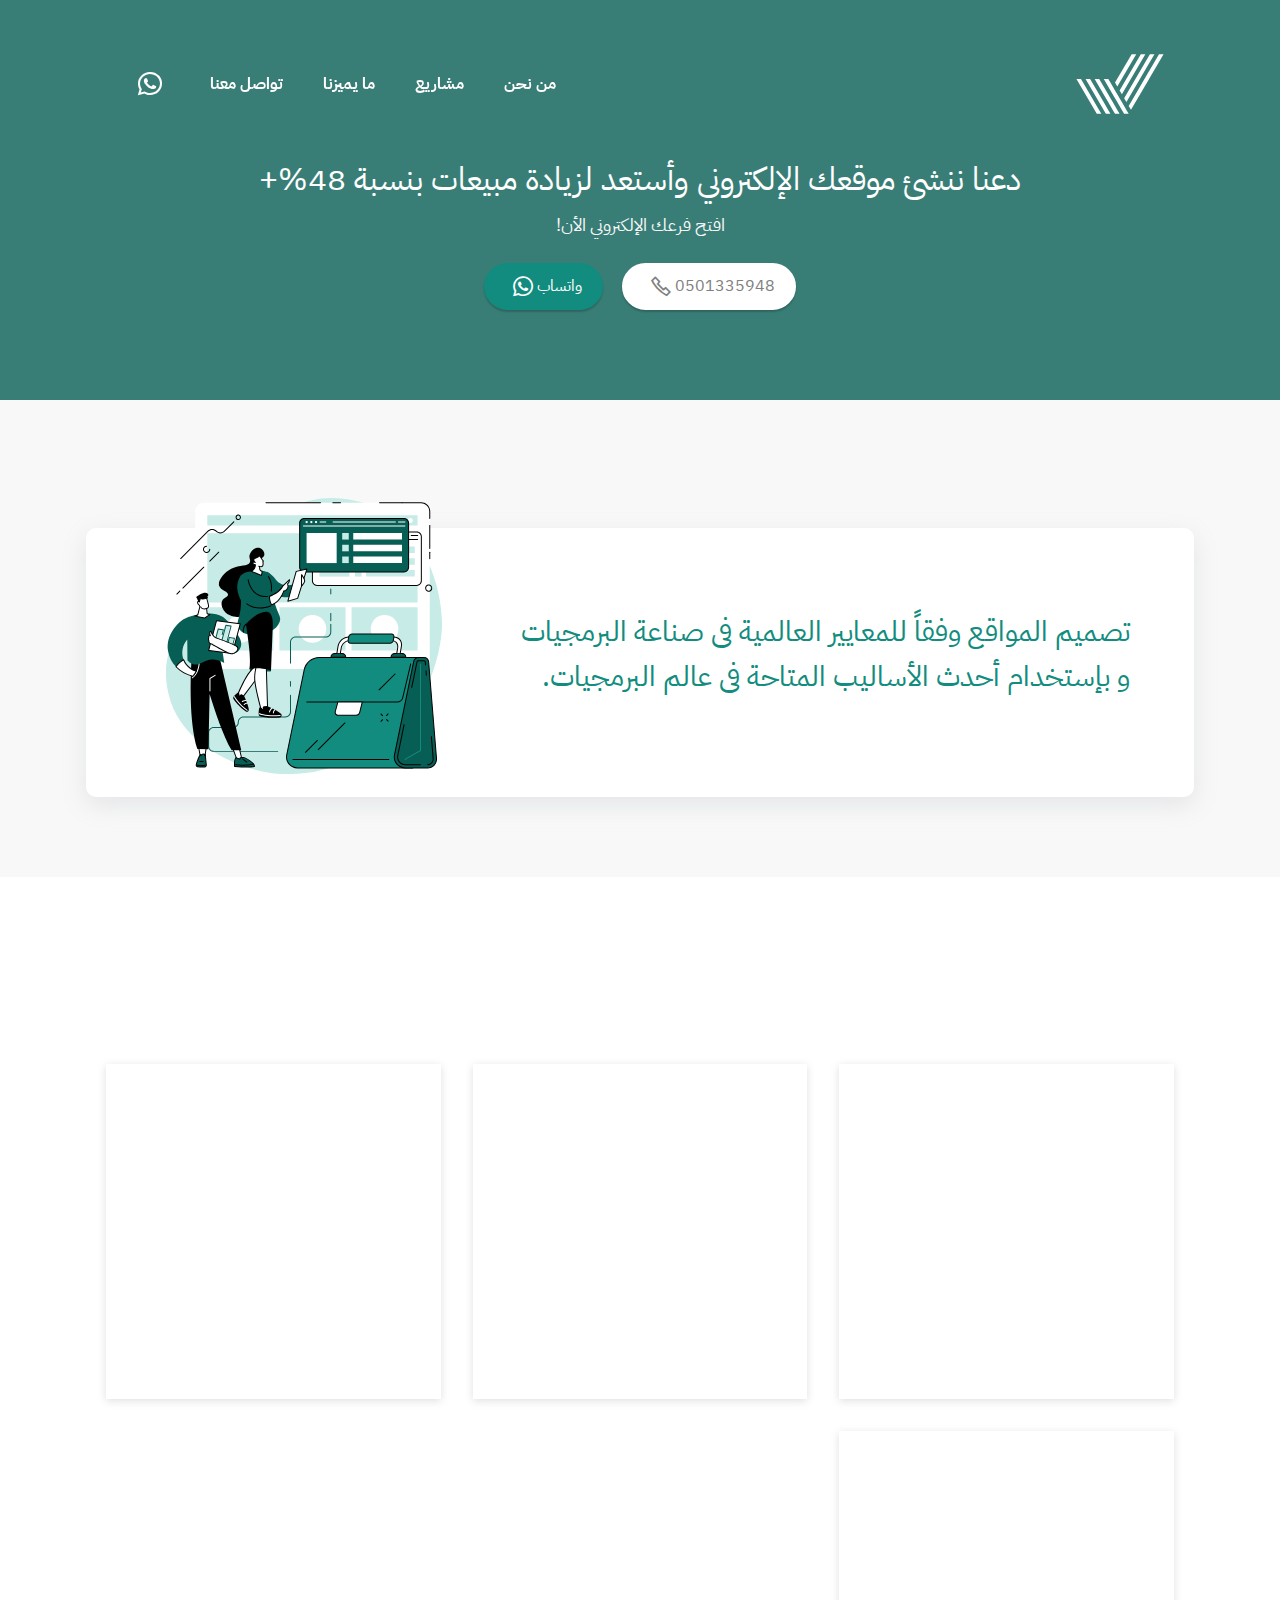
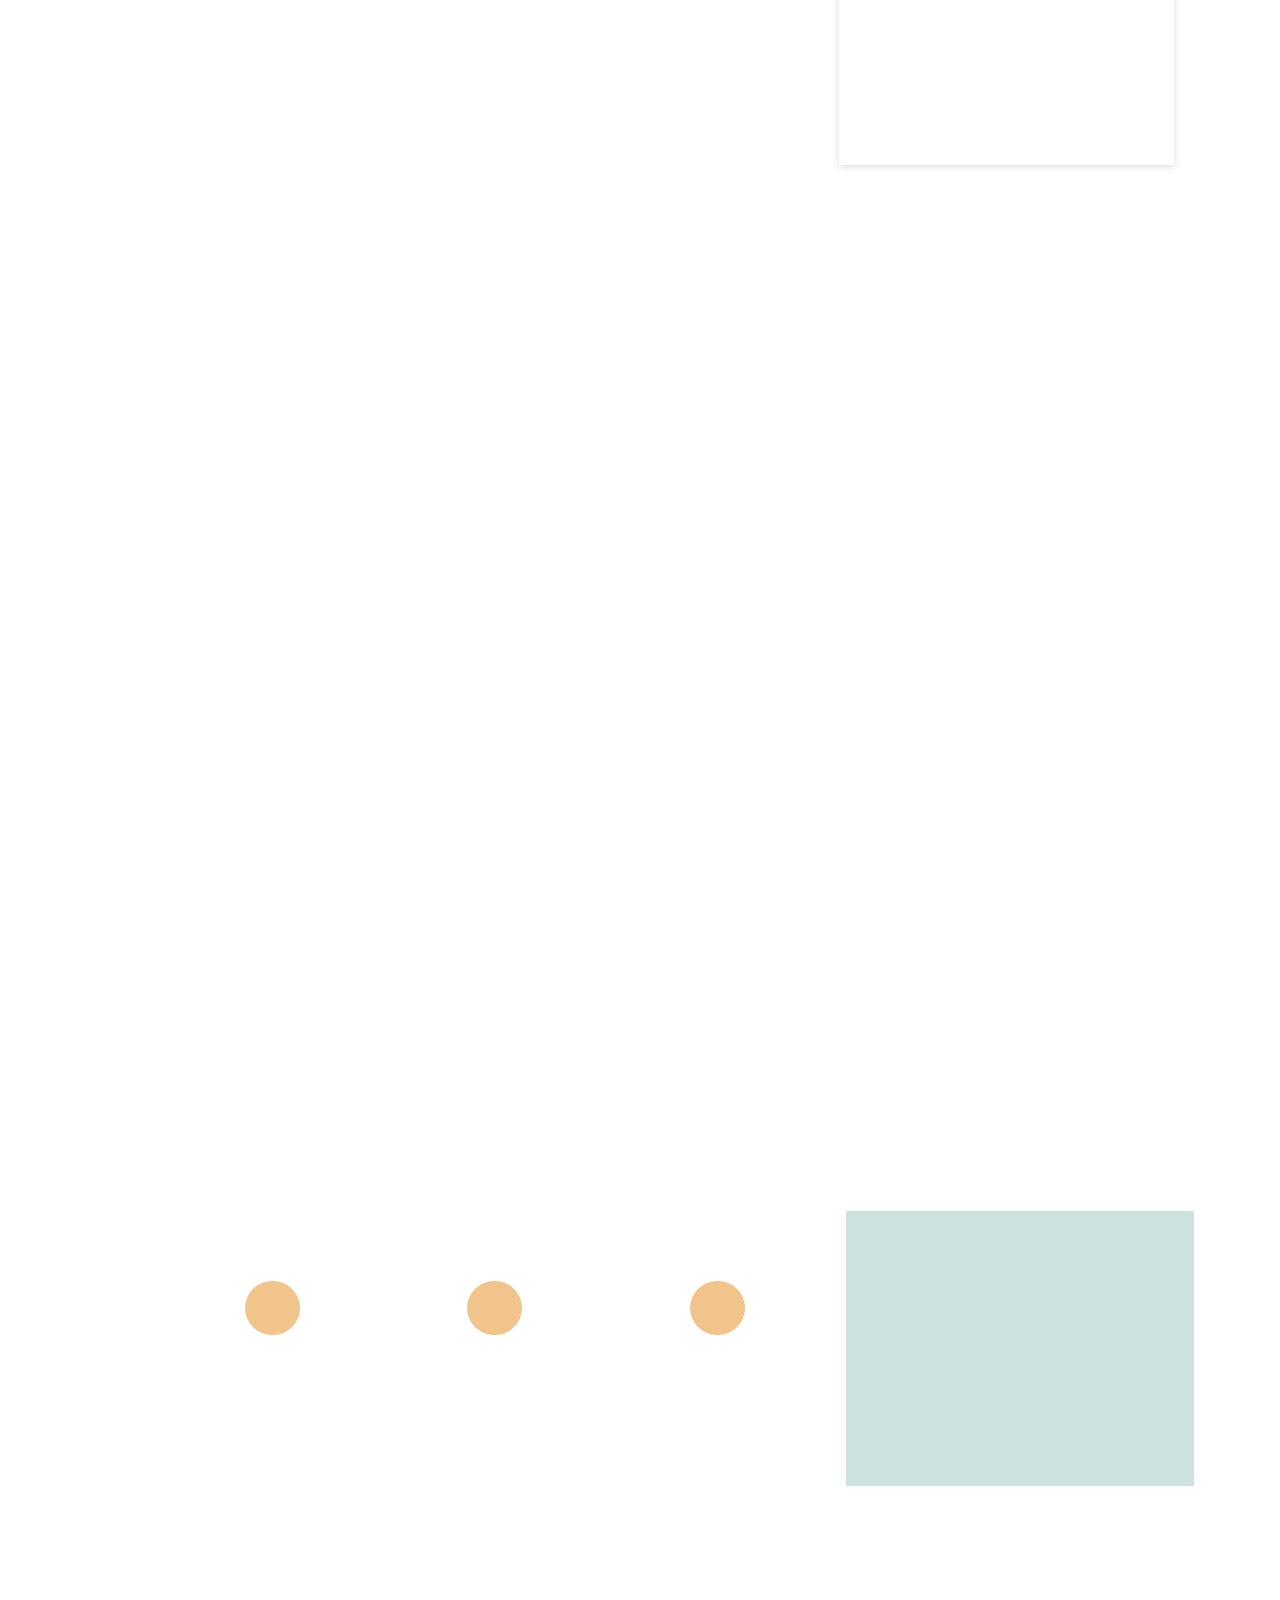
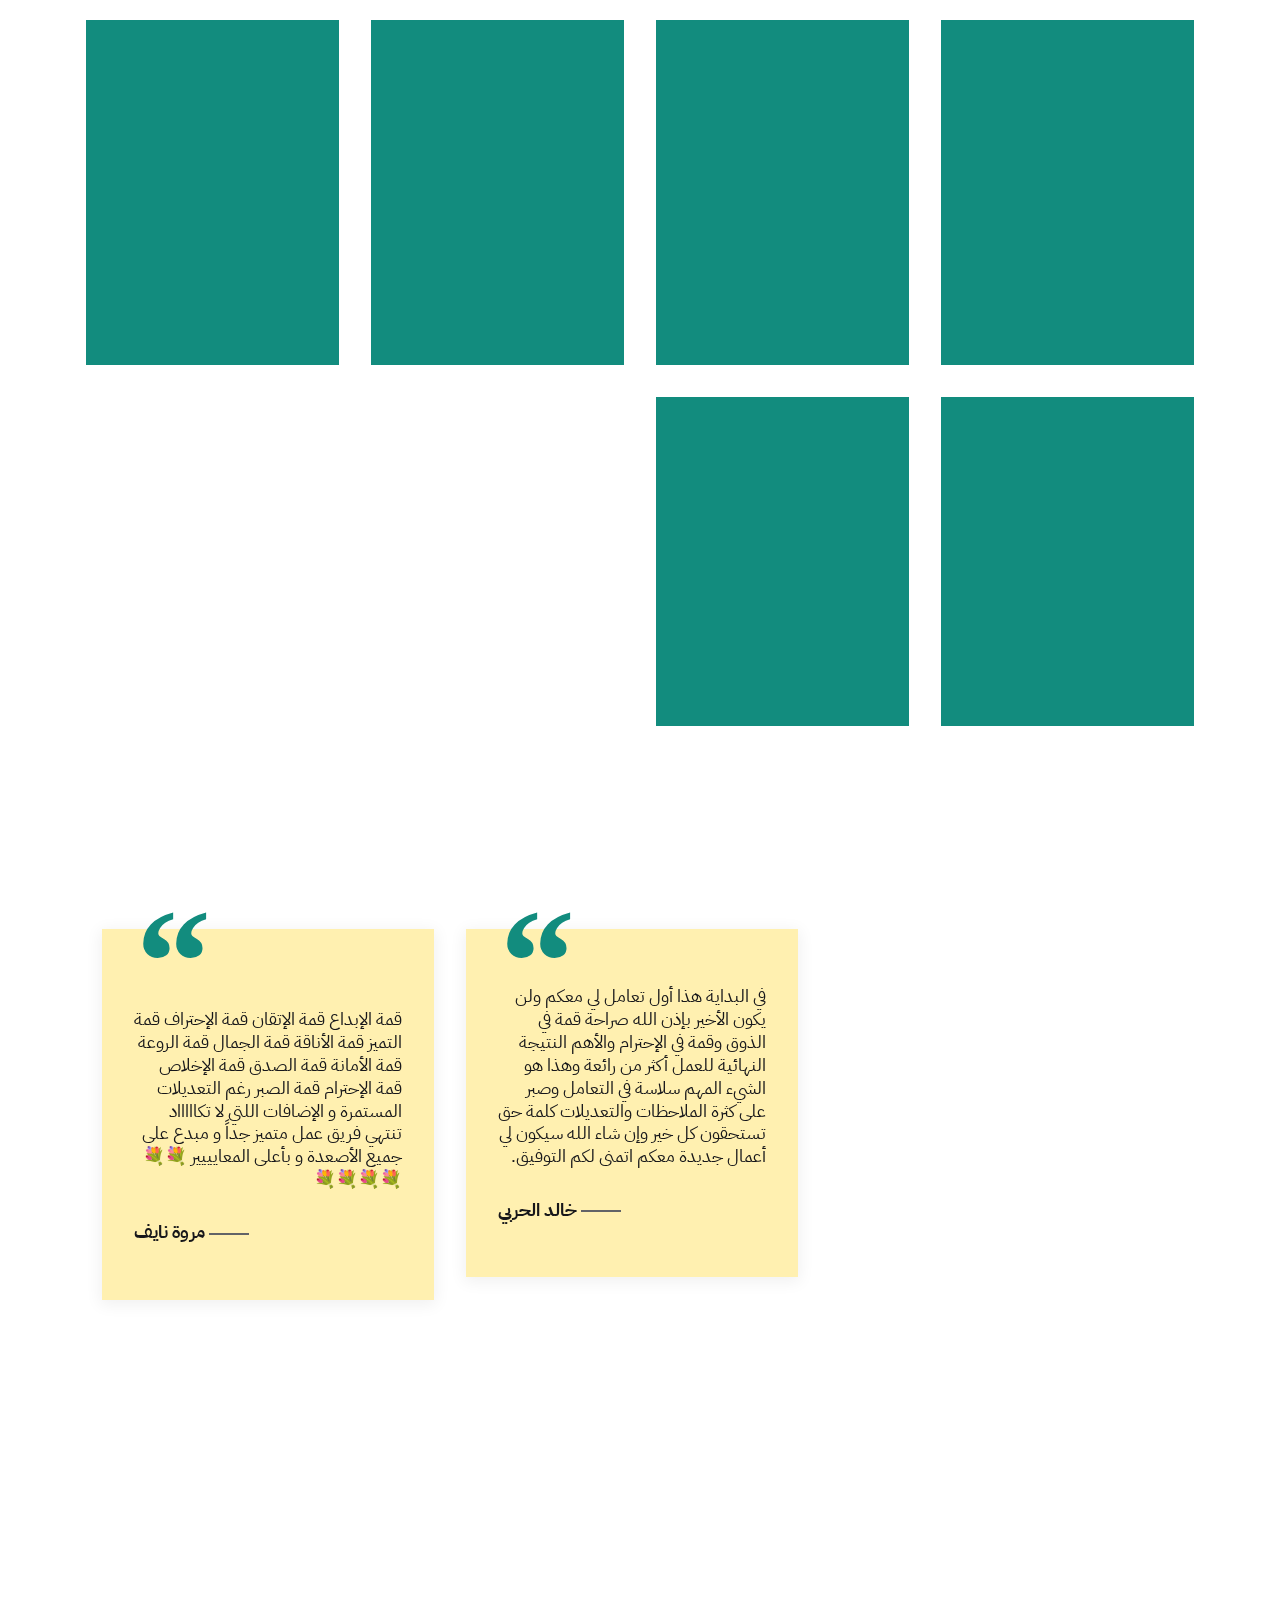
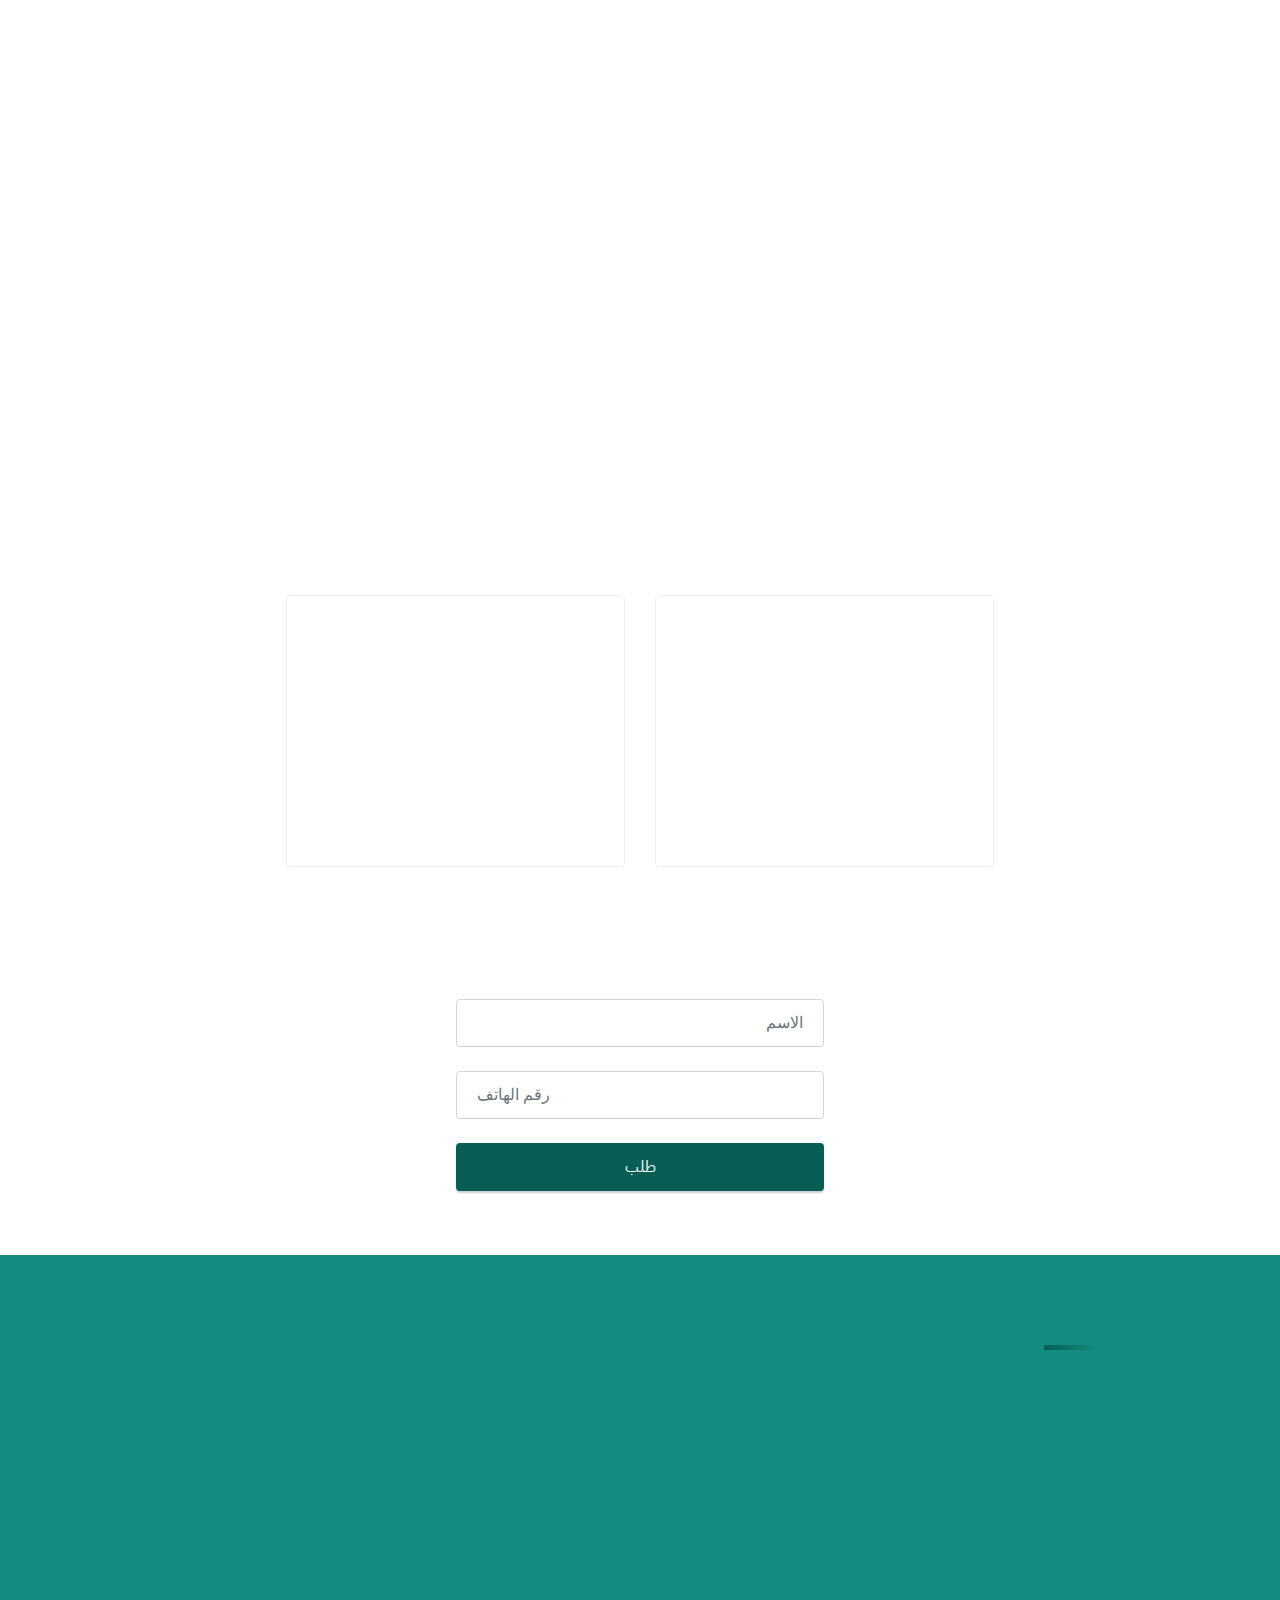
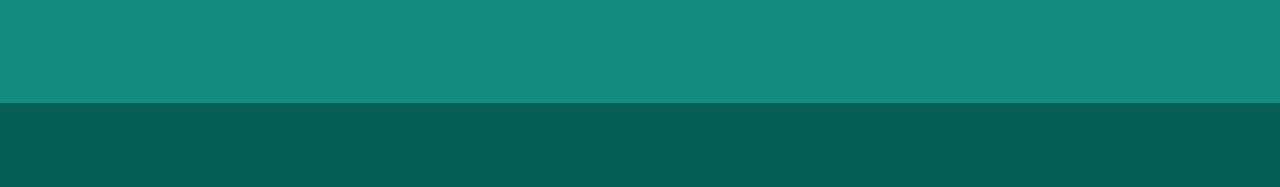
==== commit e07ab9dc: "ok" ====
--- a/index.html
+++ b/index.html
@@ -1,3 +1,12 @@
+<!-- TrafficGuard Integration -->
+<script>
+    var dataTrafficGuard = dataTrafficGuard || [];
+    dataTrafficGuard.push(['property', 'tg-009463-001']);
+    dataTrafficGuard.push(['event','pageview']);
+    (function() {var tg = document.createElement('script'); tg.type = 'text/javascript'; tg.async = true; tg.src = '//tgtag.io/tg.js?pid=tg-009463-001';var s = document.getElementsByTagName('script')[0];s.parentNode.insertBefore(tg, s);})();
+</script>
+<noscript><img src="//p.tgtag.io/event?property_id=tg-009463-001&event_name=pageview&no_script=1" width="1" height="1" border="0"/></noscript>
+<!-- TrafficGuard End-->
 <!DOCTYPE html>
 <html  >
 <head>
@@ -30,37 +39,7 @@
   <link rel="preload" as="style" href="assets/mobirise/css/mbr-additional.css"><link rel="stylesheet" href="assets/mobirise/css/mbr-additional.css" type="text/css">
   
   
-  <script src="https://ajax.googleapis.com/ajax/libs/jquery/3.5.1/jquery.min.js"></script>
-<script  src="https://cdn.ratina.co/js/ggdata.js?c=b&l=en" ></script>
-  <!-- Global site tag (gtag.js) - Google Analytics -->
-<script async src="https://www.googletagmanager.com/gtag/js?id=UA-216489809-2">
-</script>
-<script>
-  window.dataLayer = window.dataLayer || [];
-  function gtag(){dataLayer.push(arguments);}
-  gtag('js', new Date());
-
-  gtag('config', 'UA-216489809-2');
-</script>
-<!-- Snap Pixel Code -->
-<script type='text/javascript'>
-(function(e,t,n){if(e.snaptr)return;var a=e.snaptr=function()
-{a.handleRequest?a.handleRequest.apply(a,arguments):a.queue.push(arguments)};
-a.queue=[];var s='script';r=t.createElement(s);r.async=!0;
-r.src=n;var u=t.getElementsByTagName(s)[0];
-u.parentNode.insertBefore(r,u);})(window,document,
-'https://sc-static.net/scevent.min.js');
-
-snaptr('init', 'c9f5a623-305c-4096-83b3-60cea6dba9c0', {
-'user_email': '__INSERT_USER_EMAIL__'
-});
-
-snaptr('track', 'PAGE_VIEW');
-
-</script>
-<!-- End Snap Pixel Code -->
-</head>
-<body>
+  
   <!-- TrafficGuard Integration -->
 <script>
     var dataTrafficGuard = dataTrafficGuard || [];
@@ -70,7 +49,9 @@
 </script>
 <noscript><img src="//p.tgtag.io/event?property_id=tg-009463-001&event_name=pageview&no_script=1" width="1" height="1" border="0"/></noscript>
 <!-- TrafficGuard End-->
-
+</head>
+<body>
+  
   <section data-bs-version="5.1" class="menu menu1 studiom4_menu1 cid-sUzsFB78Xp" once="menu" id="menu1-d">
 	
 	<nav class="navbar navbar-dropdown navbar-fixed-top navbar-expand-lg">
@@ -423,7 +404,7 @@
                         <a href="https://saudiarabia.britishcouncil.org/" target="_blank"><img src="assets/images/580x326.png" alt="" data-slide-to="4" data-bs-slide-to="4"></a>
                     </div>
                     <div class="item-content">
-                        <h5 class="item-title mbr-fonts-style mt-3 display-7">المعهد البرطاني - الرياض</h5>
+                        <h5 class="item-title mbr-fonts-style mt-3 display-7">المعهد البريطاني - الرياض</h5>
                         <p class="mbr-text mbr-fonts-style mt-1 me-3 pb-2 display-7">Website_revision#<br>form_registration#<br>Riyadh_Branch#<br></p>
                     </div>
                     
@@ -590,7 +571,7 @@
         </div>
         <div class="row justify-content-center mt-4">
             <div class="col-lg-4 col-11 mx-auto mbr-form" data-form-type="formoid">
-                <form action="https://mobirise.eu/" method="POST" class="mbr-form form-with-styler mx-auto" data-form-title="Form Name"><input type="hidden" name="email" data-form-email="true" value="YewIR4IVTuww1EwLqe7Dve69TbGdi0fMz2W/m9MHP/Yf9ZZScR1J4hofQJmZe4iM2RuDSORNjOeiIhLOqnlArmLr8IA5uuZb5QblWipVjUIvq9pKSt5V482BiBcv90eb.2X64yL7/15N06W3CbHleMG/KT61CTh7No1ObDK5viofGPnA6bfwuLBAziN3t9MbU9vh41cxlyAT++SZjIszhtlMuW9m3W/fd5KdZE7E1U8jWnF8KEUtj/dkt7jeTZToK">
+                <form action="https://mobirise.eu/" method="POST" class="mbr-form form-with-styler mx-auto" data-form-title="Form Name"><input type="hidden" name="email" data-form-email="true" value="3mD7/Tq2kSKtbB2Bftji4fLdkgQMmd/zaJI6LysvrqxoaLdzCYX6xCfsZxmUB9TNeyCV1/dWjewjtnVdsc5IJ4GnvquHZNKYPTbfPw/U8d8io/K/1E/92gNWrwOeuGhX.vtTVuKOc+hQWar9RJqhJq93ePe/6imBeZo2N7nkhxBPpz5QLyc2Y9BblFnrP/fldL66KuXHo1Wq8GuHOUZEO/YCEzerD3cFbQKve8gqu5b7Lt4LccQVfjf6oPgazhGpF">
                     <div class="row">
                         <div hidden="hidden" data-form-alert="" class="alert alert-success col-12">شكراً ، سوف نقوم بالاتصال بك خلال ٣٠ دقيقة</div>
                         <div hidden="hidden" data-form-alert-danger="" class="alert alert-danger col-12">Oops...! some problem!</div>
@@ -654,7 +635,6 @@
   <script src="assets/ytplayer/index.js"></script>
   <script src="assets/dropdown/js/navbar-dropdown.js"></script>
   <script src="assets/vimeoplayer/player.js"></script>
-  <script src="assets/mbr-testimonials-slider/mbr-testimonials-slider.js"></script>
   <script src="assets/theme/js/script.js"></script>
   <script src="assets/formoid.min.js"></script>
   
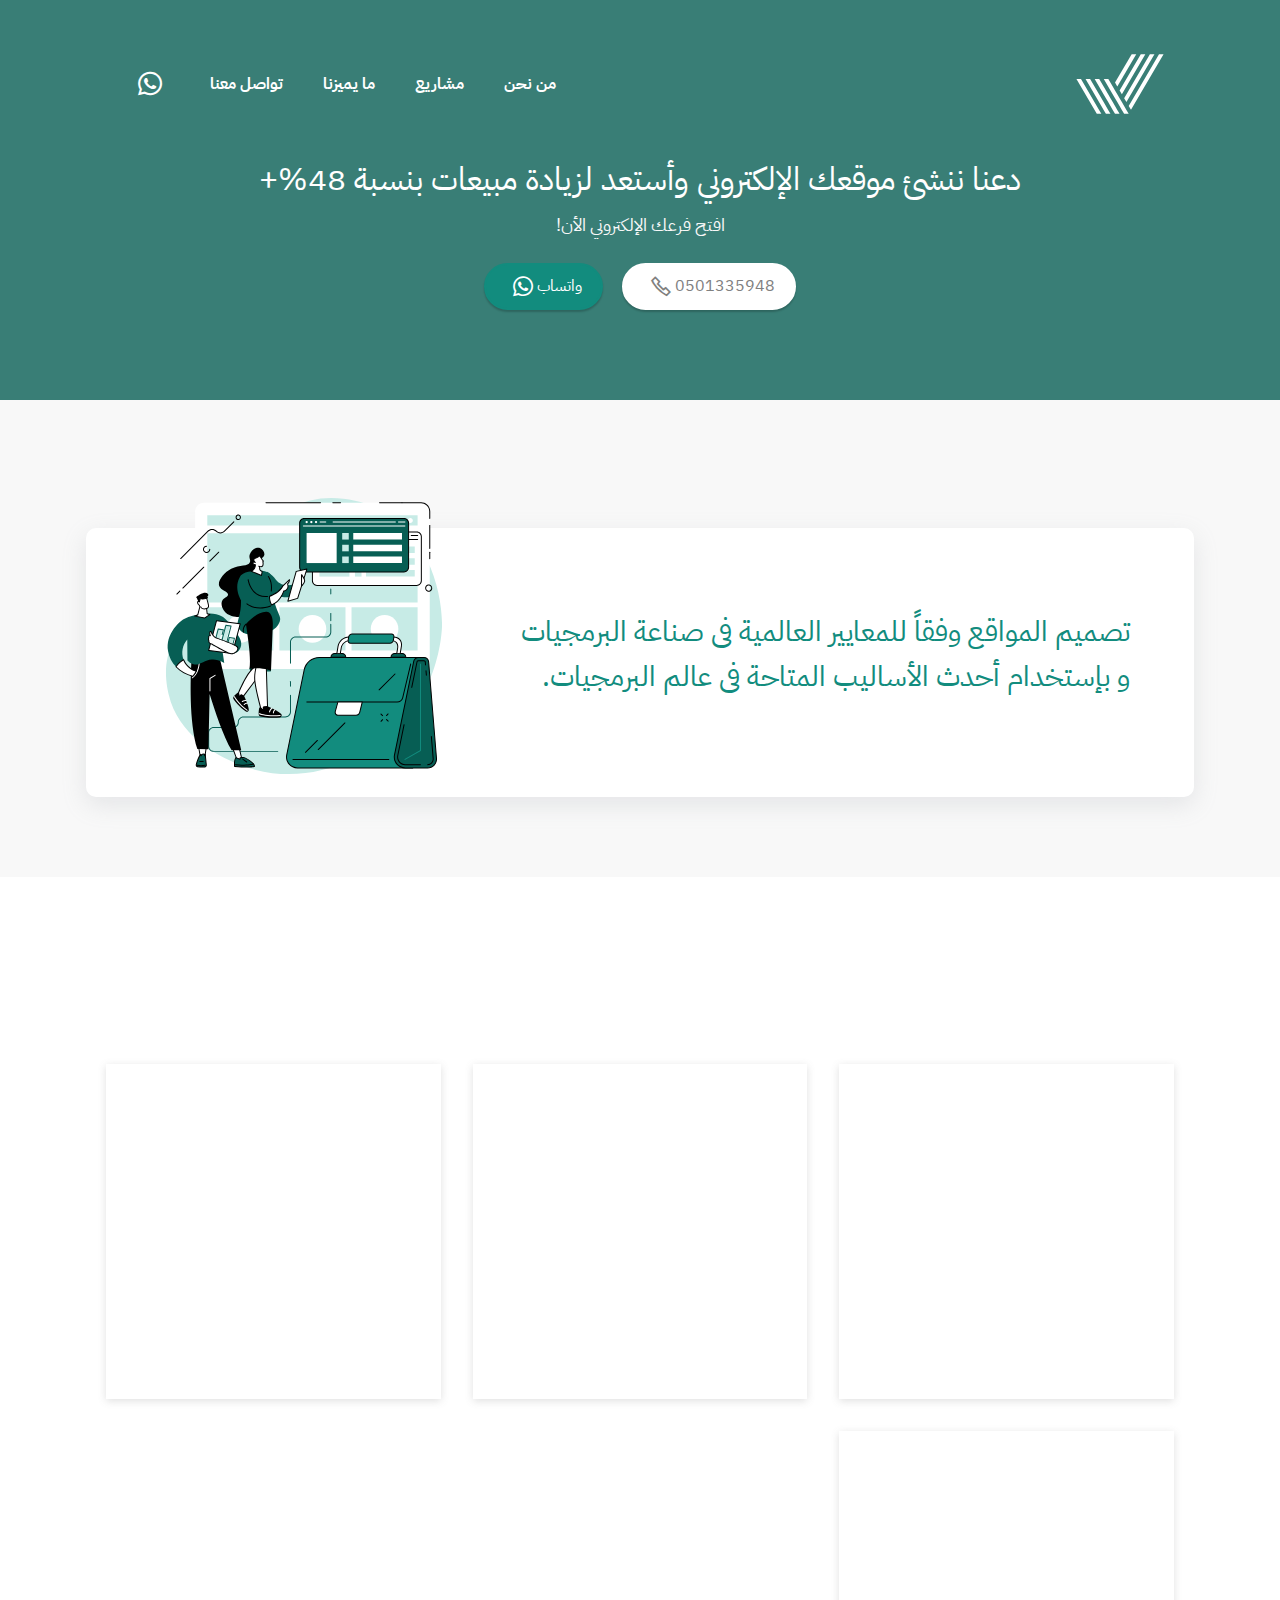
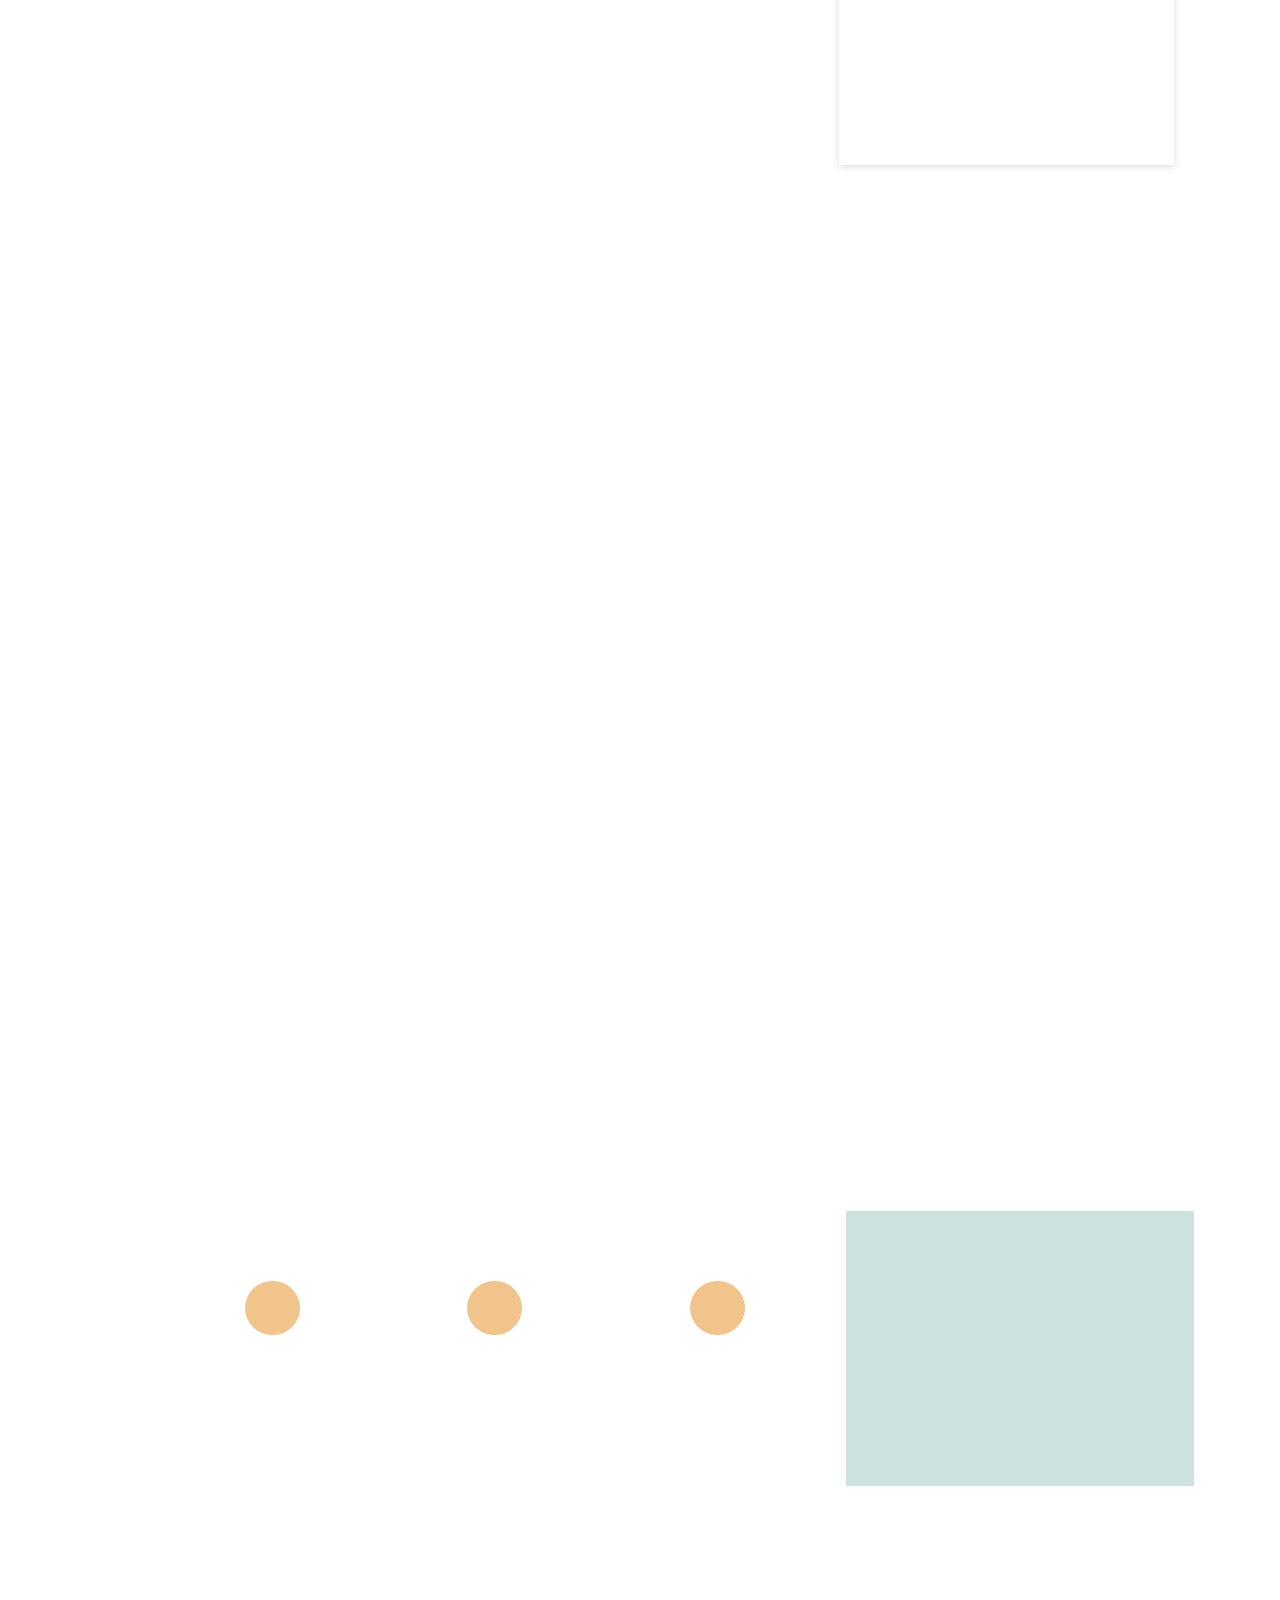
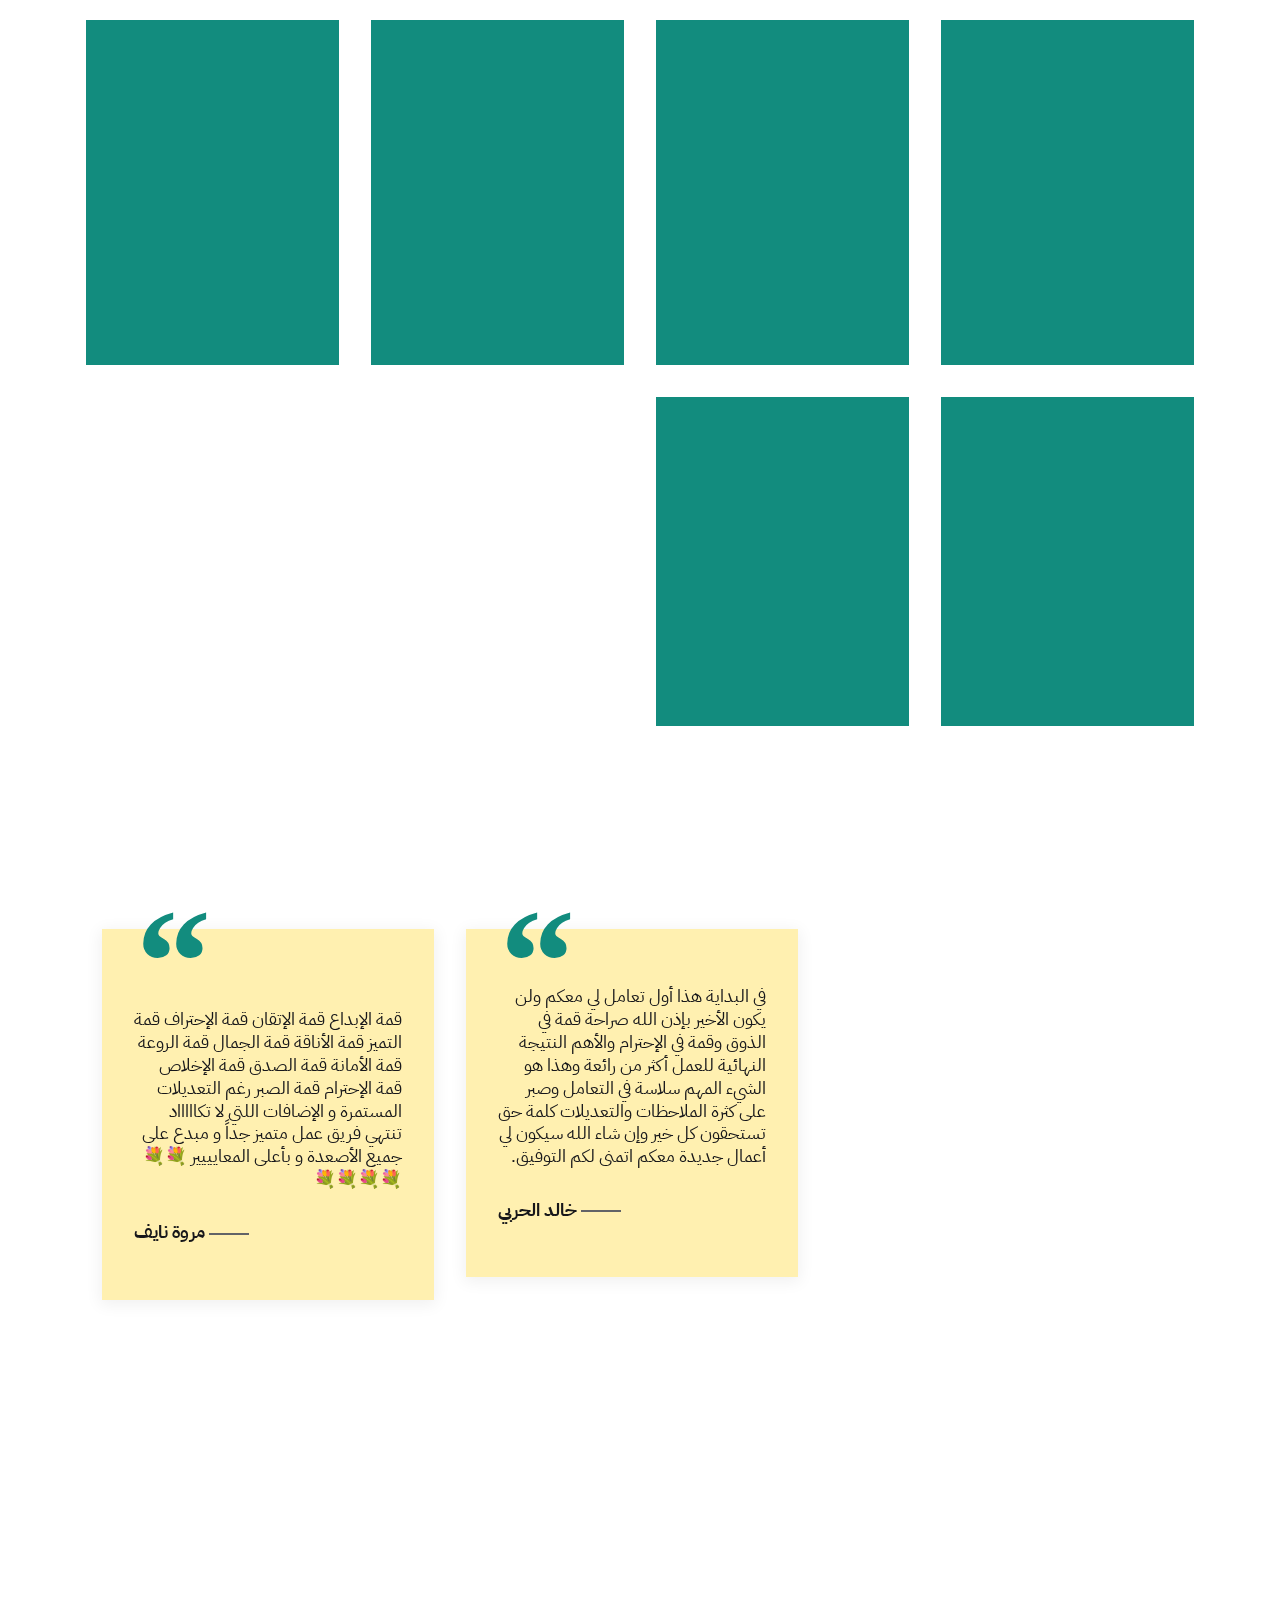
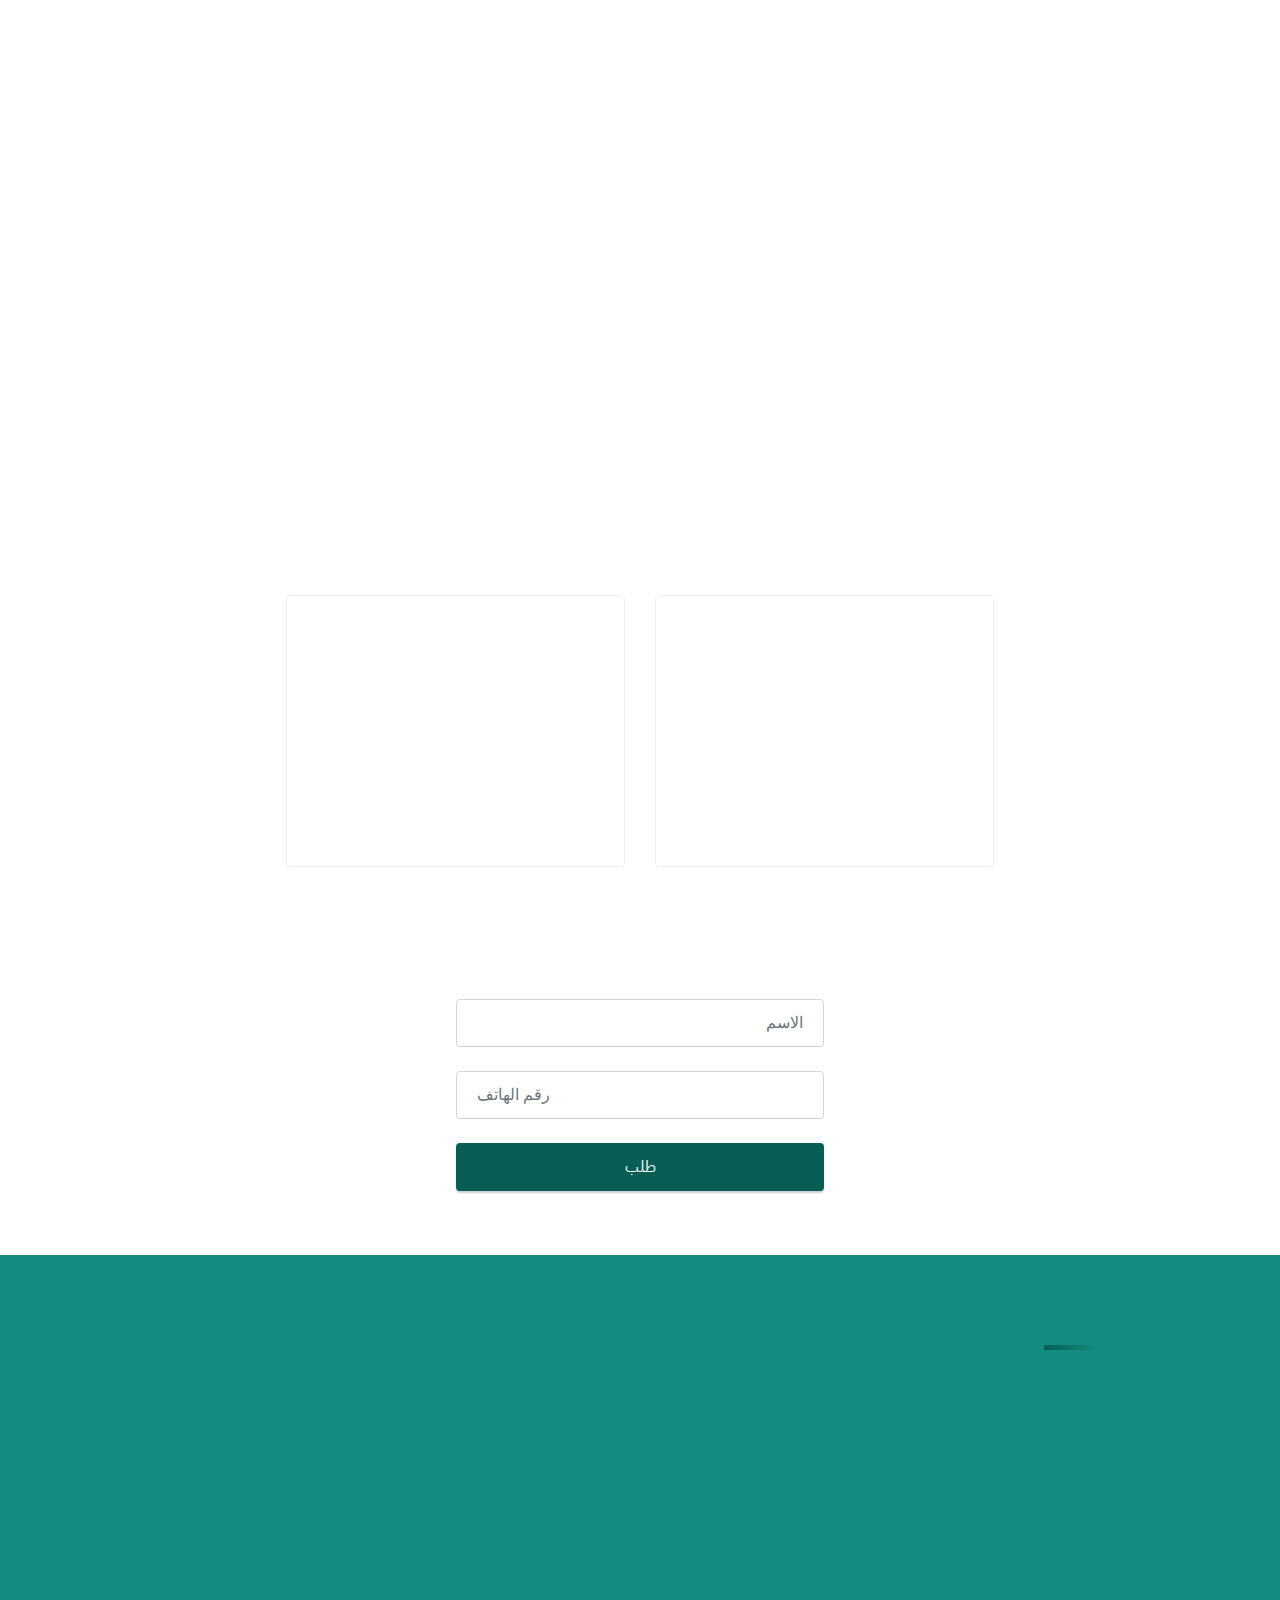
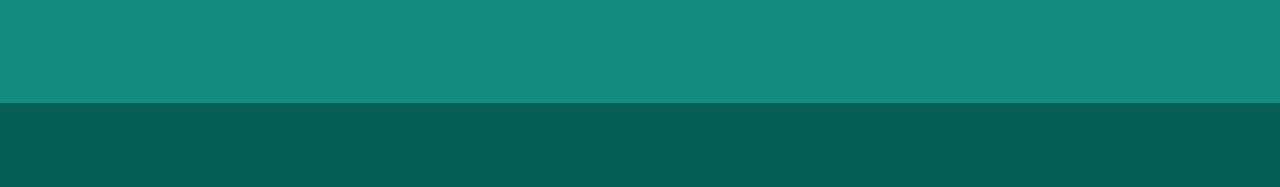
==== commit 7701c9db: "ok" ====
--- a/index.html
+++ b/index.html
@@ -54,7 +54,7 @@
   
   <section data-bs-version="5.1" class="menu menu1 studiom4_menu1 cid-sUzsFB78Xp" once="menu" id="menu1-d">
 	
-	<nav class="navbar navbar-dropdown navbar-fixed-top navbar-expand-lg">
+	<nav class="navbar navbar-dropdown navbar-expand-lg">
 		<div class="container">
 			<div class="navbar-brand">
 				<span class="navbar-logo">
@@ -571,7 +571,7 @@
         </div>
         <div class="row justify-content-center mt-4">
             <div class="col-lg-4 col-11 mx-auto mbr-form" data-form-type="formoid">
-                <form action="https://mobirise.eu/" method="POST" class="mbr-form form-with-styler mx-auto" data-form-title="Form Name"><input type="hidden" name="email" data-form-email="true" value="3mD7/Tq2kSKtbB2Bftji4fLdkgQMmd/zaJI6LysvrqxoaLdzCYX6xCfsZxmUB9TNeyCV1/dWjewjtnVdsc5IJ4GnvquHZNKYPTbfPw/U8d8io/K/1E/92gNWrwOeuGhX.vtTVuKOc+hQWar9RJqhJq93ePe/6imBeZo2N7nkhxBPpz5QLyc2Y9BblFnrP/fldL66KuXHo1Wq8GuHOUZEO/YCEzerD3cFbQKve8gqu5b7Lt4LccQVfjf6oPgazhGpF">
+                <form action="https://mobirise.eu/" method="POST" class="mbr-form form-with-styler mx-auto" data-form-title="Form Name"><input type="hidden" name="email" data-form-email="true" value="7FpuqujdFQ/HaaZdTV1k1ibEZb7yKUDdNHBcr3mEJPqetBc11RcC7yoMrs/7b/m8JxesOscshpU2fqobyxWqKsDT7K3rkGtVb3hXuIwCjxoTe2NVecbFFao/t7DeXq4K.H6y7Xp+dJHW/XnKmMEsaQxJLZyAp2HeniNJrd5buYB24bNZMItL+n0iAFilFRaZmeEH05+Am7LHuMu6uuSRtfPCRTwZ1GWOUKtGK76QgiQbtursL3dVhWHlVLlT/lChs">
                     <div class="row">
                         <div hidden="hidden" data-form-alert="" class="alert alert-success col-12">شكراً ، سوف نقوم بالاتصال بك خلال ٣٠ دقيقة</div>
                         <div hidden="hidden" data-form-alert-danger="" class="alert alert-danger col-12">Oops...! some problem!</div>
@@ -635,6 +635,7 @@
   <script src="assets/ytplayer/index.js"></script>
   <script src="assets/dropdown/js/navbar-dropdown.js"></script>
   <script src="assets/vimeoplayer/player.js"></script>
+  <script src="assets/mbr-testimonials-slider/mbr-testimonials-slider.js"></script>
   <script src="assets/theme/js/script.js"></script>
   <script src="assets/formoid.min.js"></script>
   
--- a/assets/mobirise/css/mbr-additional.css
+++ b/assets/mobirise/css/mbr-additional.css
@@ -850,7 +850,6 @@
 }
 .cid-sUzsFB78Xp .navbar-dropdown {
   padding: 3rem 0rem;
-  position: fixed;
 }
 .cid-sUzsFB78Xp a.nav-link {
   font-weight: 800;
@@ -2019,7 +2018,6 @@
 }
 .cid-sV358Y64e2 .navbar-dropdown {
   padding: 3rem 0rem;
-  position: fixed;
 }
 .cid-sV358Y64e2 a.nav-link {
   font-weight: 800;
@@ -2623,7 +2621,6 @@
 }
 .cid-sUzsFB78Xp .navbar-dropdown {
   padding: 3rem 0rem;
-  position: fixed;
 }
 .cid-sUzsFB78Xp a.nav-link {
   font-weight: 800;
--- a/assets/mobirise/css/mbr-additional.css
+++ b/assets/mobirise/css/mbr-additional.css
@@ -850,7 +850,6 @@
 }
 .cid-sUzsFB78Xp .navbar-dropdown {
   padding: 3rem 0rem;
-  position: fixed;
 }
 .cid-sUzsFB78Xp a.nav-link {
   font-weight: 800;
@@ -2019,7 +2018,6 @@
 }
 .cid-sV358Y64e2 .navbar-dropdown {
   padding: 3rem 0rem;
-  position: fixed;
 }
 .cid-sV358Y64e2 a.nav-link {
   font-weight: 800;
@@ -2623,7 +2621,6 @@
 }
 .cid-sUzsFB78Xp .navbar-dropdown {
   padding: 3rem 0rem;
-  position: fixed;
 }
 .cid-sUzsFB78Xp a.nav-link {
   font-weight: 800;
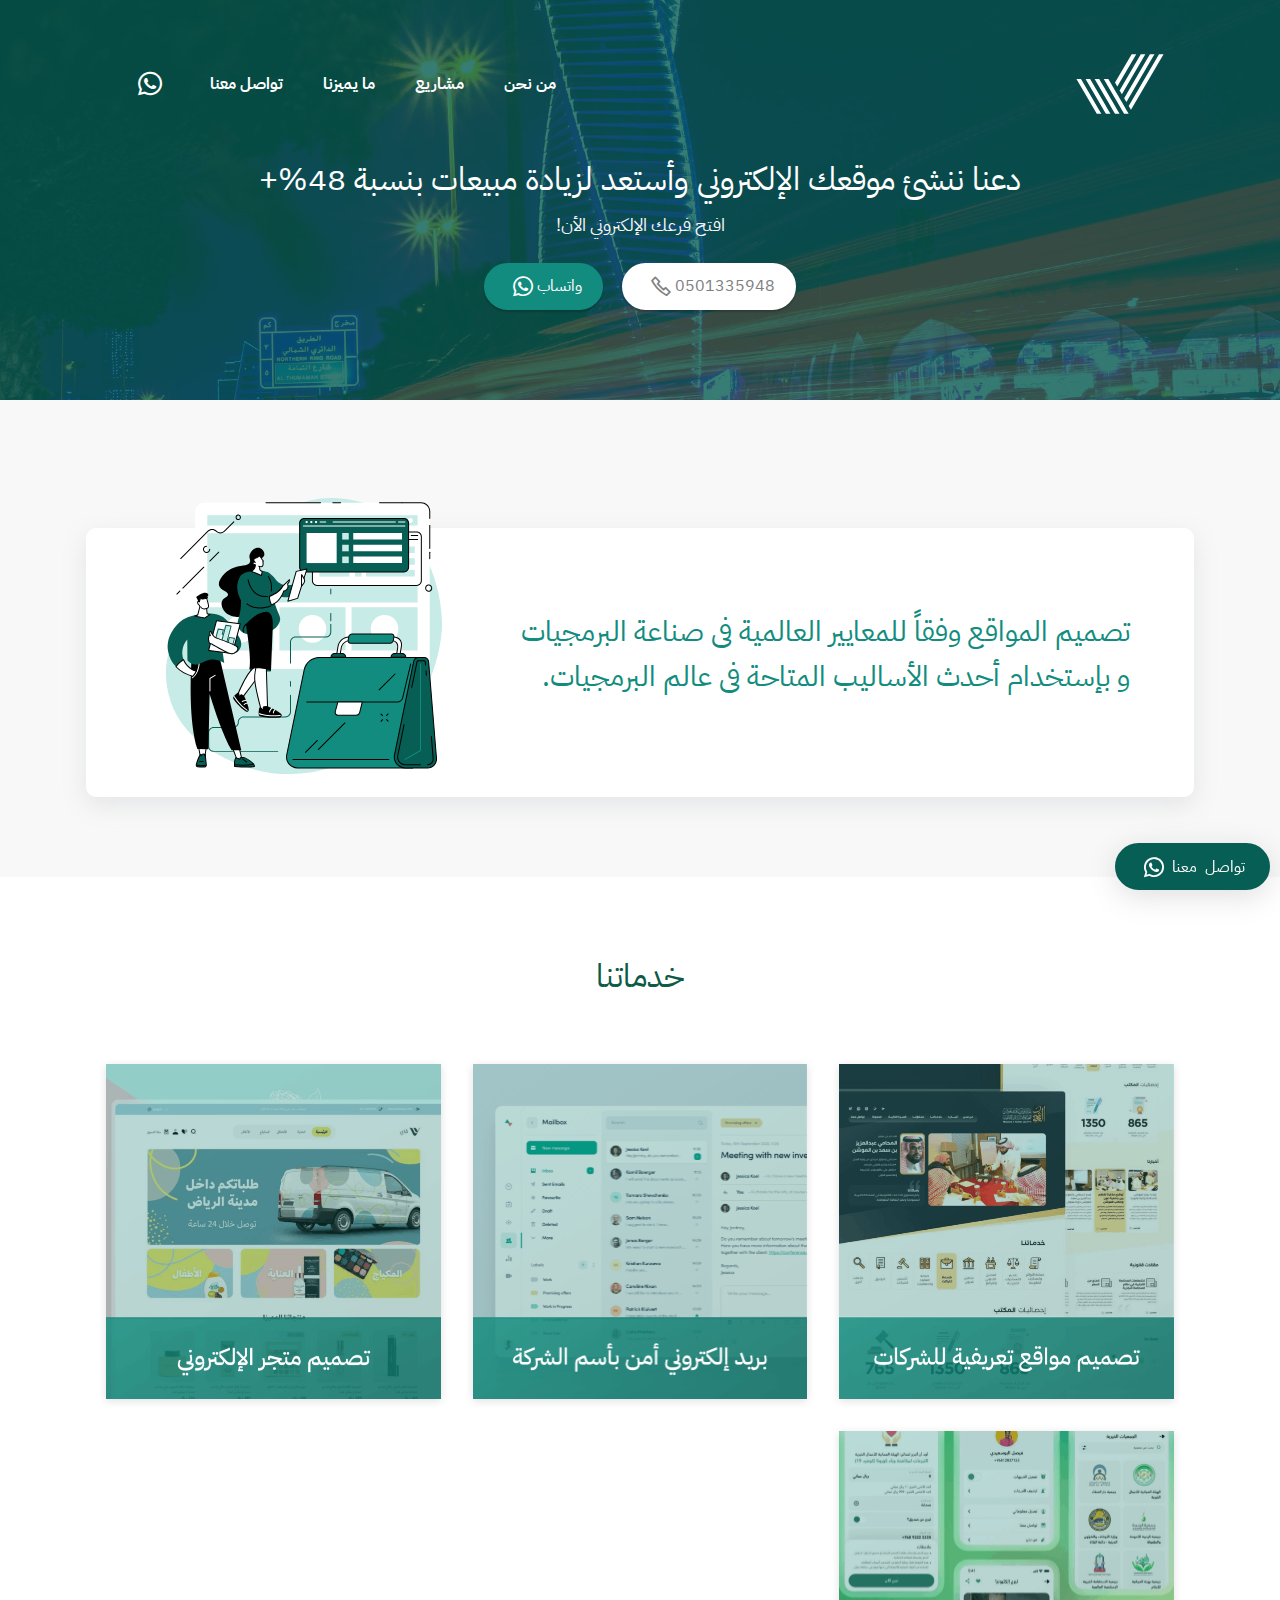
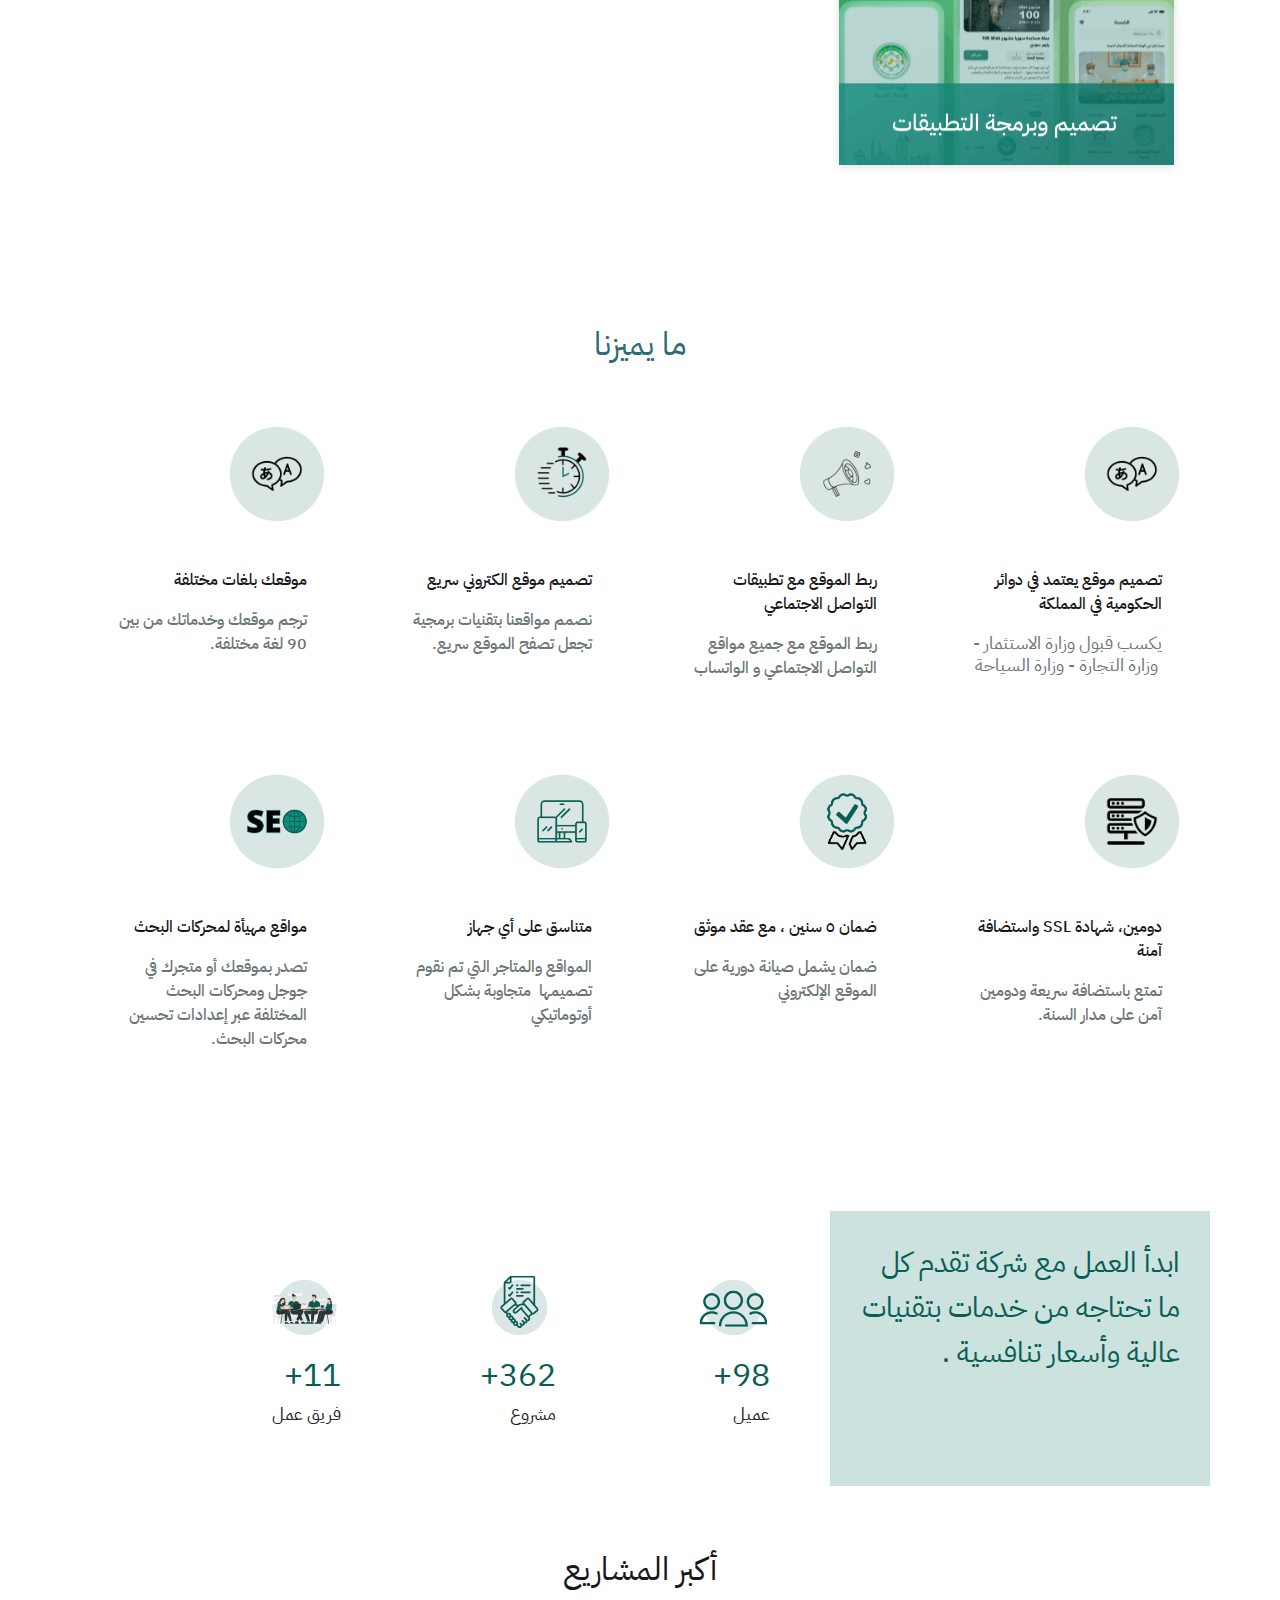
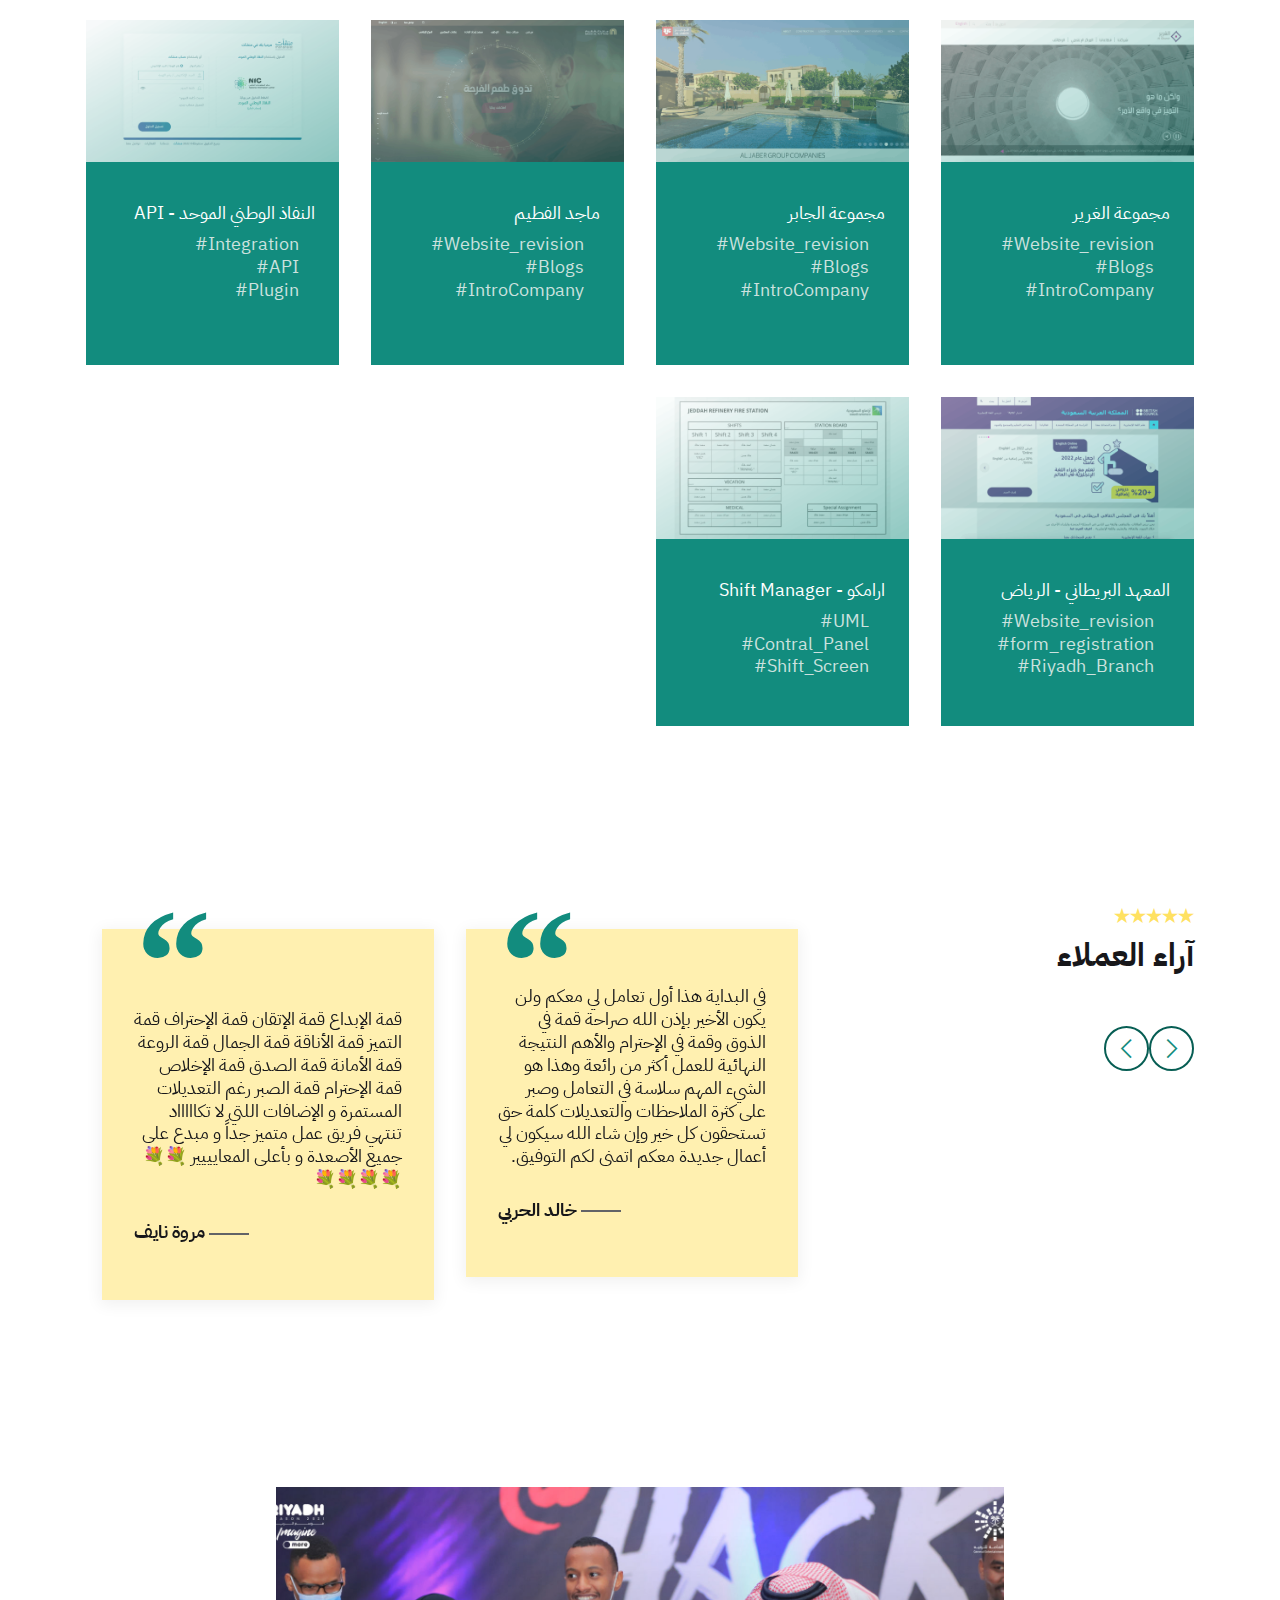
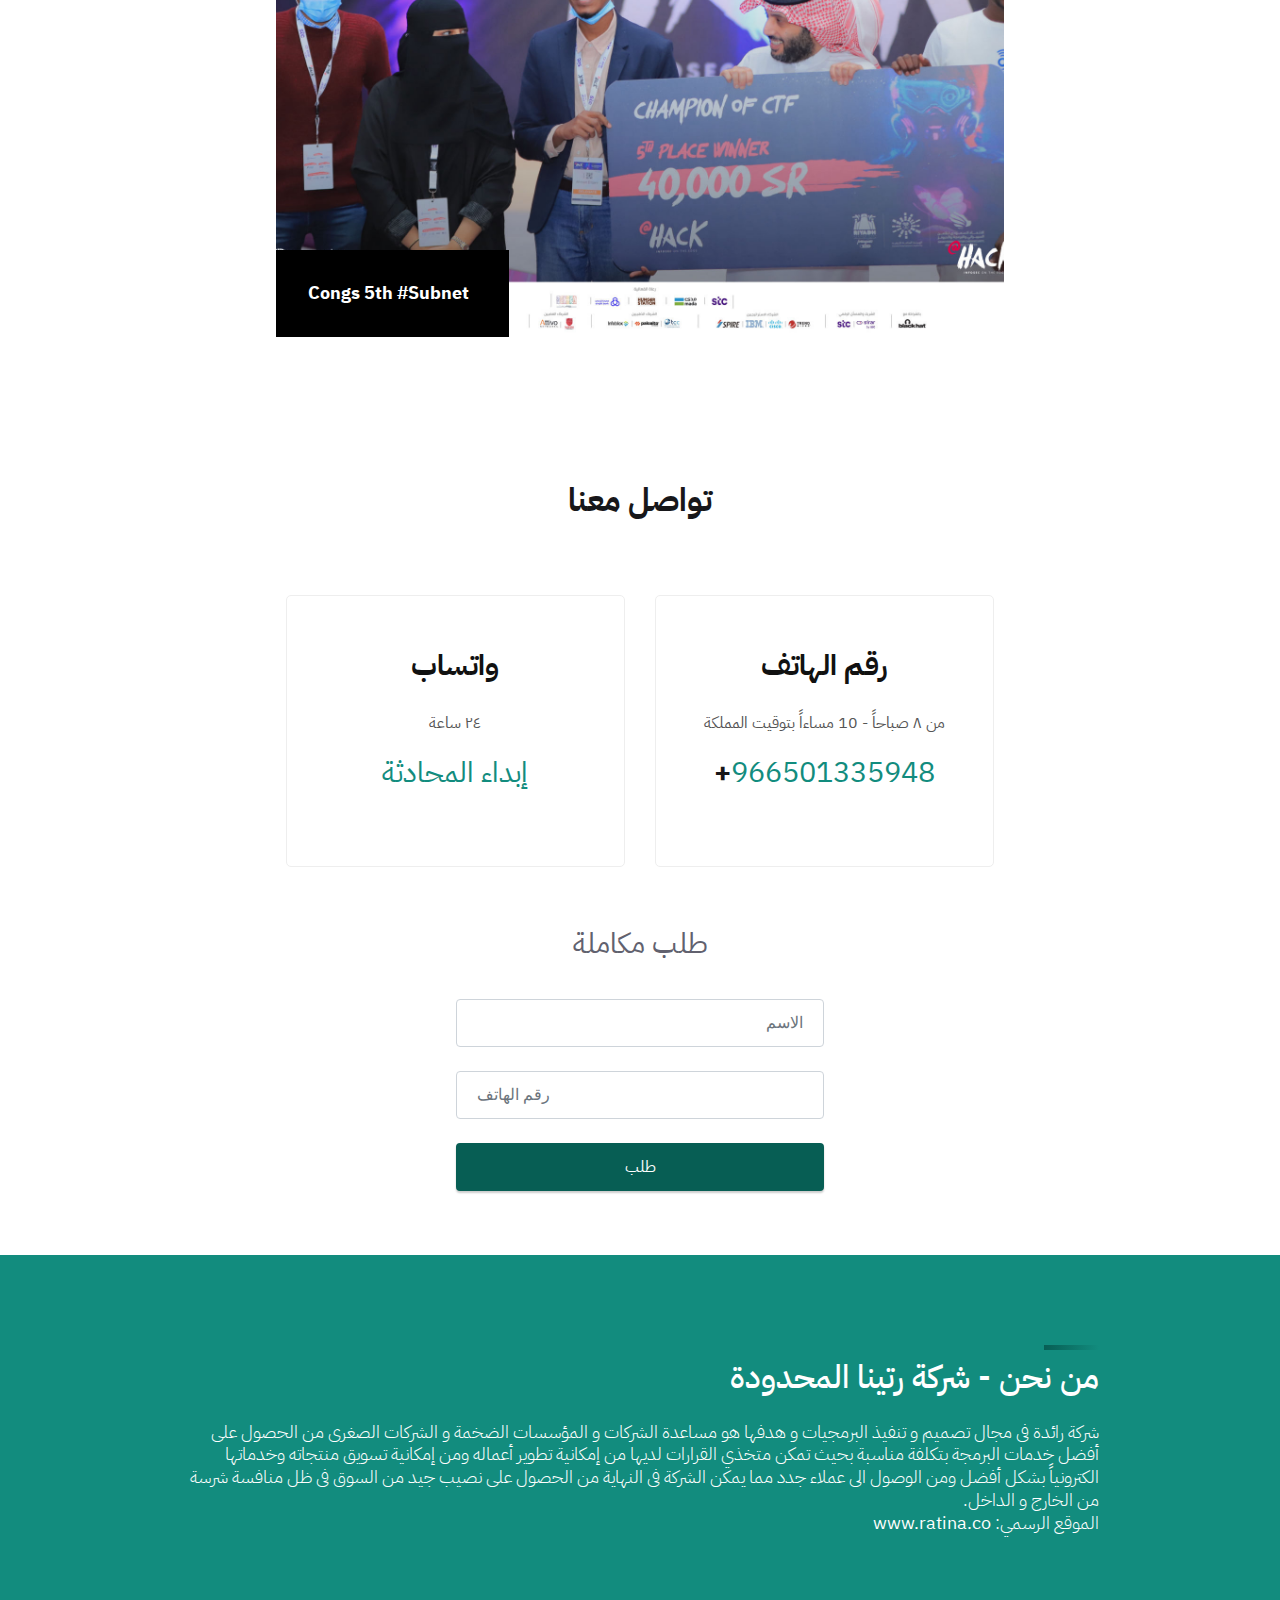
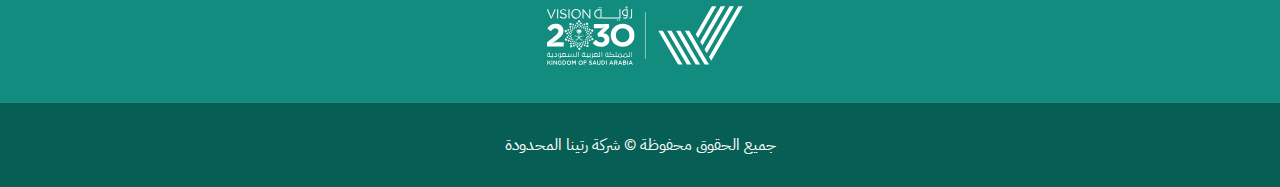
==== commit b7931560: "ok" ====
--- a/index.html
+++ b/index.html
@@ -14,13 +14,9 @@
   <meta charset="UTF-8">
   <meta http-equiv="X-UA-Compatible" content="IE=edge">
   
-  <meta name="twitter:card" content="summary_large_image"/>
-  <meta name="twitter:image:src" content="">
-  <meta property="og:image" content="">
-  <meta name="twitter:title" content="تصميم المواقع إلكترونية في الرياض | تصميم مواقع للشركات والافراد | افضل شركة لتصميم الموقع في السعودية">
   <meta name="viewport" content="width=device-width, initial-scale=1, minimum-scale=1">
   <link rel="shortcut icon" href="assets/images/saudi-icon-128x128.png" type="image/x-icon">
-  <meta name="description" content="تصميم المواقع وفقاً للمعايير العالمية فى صناعة البرمجيات و بإستخدام أحدث الأساليب المتاحة فى عالم البرمجيات, ">
+  <meta name="description" content="تصميم المواقع وفقاً للمعايير العالمية فى صناعة البرمجيات و بإستخدام أحدث الأساليب المتاحة فى عالم البرمجيات,">
   
   
   <title>تصميم المواقع إلكترونية في الرياض | تصميم مواقع للشركات والافراد | افضل شركة لتصميم الموقع في السعودية</title>
@@ -30,16 +26,31 @@
   <link rel="stylesheet" href="assets/bootstrap/css/bootstrap.min.css">
   <link rel="stylesheet" href="assets/bootstrap/css/bootstrap-grid.min.css">
   <link rel="stylesheet" href="assets/bootstrap/css/bootstrap-reboot.min.css">
-  <link rel="stylesheet" href="assets/animatecss/animate.css">
   <link rel="stylesheet" href="assets/dropdown/css/style.css">
   <link rel="stylesheet" href="assets/socicon/css/styles.css">
   <link rel="stylesheet" href="assets/recaptcha.css">
   <link rel="preload" href="https://fonts.googleapis.com/css?family=IBM+Plex+Sans+Arabic:100,200,300,400,500,600,700&display=swap" as="style" onload="this.onload=null;this.rel='stylesheet'">
   <noscript><link rel="stylesheet" href="https://fonts.googleapis.com/css?family=IBM+Plex+Sans+Arabic:100,200,300,400,500,600,700&display=swap"></noscript>
   <link rel="preload" as="style" href="assets/mobirise/css/mbr-additional.css"><link rel="stylesheet" href="assets/mobirise/css/mbr-additional.css" type="text/css">
+
   
-  
-  
+  <!-- Yandex.Metrika counter -->
+<script type="text/javascript" >
+   (function(m,e,t,r,i,k,a){m[i]=m[i]||function(){(m[i].a=m[i].a||[]).push(arguments)};
+   m[i].l=1*new Date();
+   for (var j = 0; j < document.scripts.length; j++) {if (document.scripts[j].src === r) { return; }}
+   k=e.createElement(t),a=e.getElementsByTagName(t)[0],k.async=1,k.src=r,a.parentNode.insertBefore(k,a)})
+   (window, document, "script", "https://mc.yandex.ru/metrika/tag.js", "ym");
+
+   ym(94418721, "init", {
+        clickmap:true,
+        trackLinks:true,
+        accurateTrackBounce:true,
+        webvisor:true
+   });
+</script>
+<noscript><div><img src="https://mc.yandex.ru/watch/94418721" style="position:absolute; left:-9999px;" alt="" /></div></noscript>
+<!-- /Yandex.Metrika counter -->
   <!-- TrafficGuard Integration -->
 <script>
     var dataTrafficGuard = dataTrafficGuard || [];
@@ -49,6 +60,7 @@
 </script>
 <noscript><img src="//p.tgtag.io/event?property_id=tg-009463-001&event_name=pageview&no_script=1" width="1" height="1" border="0"/></noscript>
 <!-- TrafficGuard End-->
+
 </head>
 <body>
   
@@ -80,7 +92,7 @@
 	</nav>
 </section>
 
-<section data-bs-version="5.1" class="header6 cid-sO0TGXk9bD" data-bg-video="https://vimeo.com/428046504" id="header6-0">
+<section data-bs-version="5.1" class="header6 cid-sO0TGXk9bD" id="header6-0">
 
     
 
@@ -92,7 +104,8 @@
                 <h1 class="mbr-section-title mbr-fonts-style mbr-white mb-3 display-2">دعنا ننشئ موقعك الإلكتروني وأستعد لزيادة مبيعات بنسبة 48%+</h1>
                 <h2 class="mbr-section-subtitle mbr-fonts-style mbr-white mb-3 display-7">افتح فرعك الإلكتروني الأن!</h2>
                 
-                <div class="mbr-section-btn mt-3"><a class="btn btn-white display-4" href="tel:+966503161533"><span class="mobi-mbri mobi-mbri-phone mbr-iconfont mbr-iconfont-btn"></span>0501335948&nbsp;</a>  <a class="btn btn-success display-4" href="https://wa.me/966501335948"><span class="socicon socicon-whatsapp mbr-iconfont mbr-iconfont-btn"></span>واتساب&nbsp;</a></div>
+                <div class="mbr-section-btn mt-3"><a class="btn btn-white display-4" href="tel:+966501335948"><span class="mobi-mbri mobi-mbri-phone mbr-iconfont mbr-iconfont-btn"></span>0501335948&nbsp;</a>  <a class="btn btn-success display-4" href="https://wa.me/966501335948"><span class="socicon socicon-whatsapp mbr-iconfont mbr-iconfont-btn"></span>واتساب&nbsp;</a>
+                    <a class="btn fixedbutton btn-primary display-4" href="https://wa.me/0501335948" style="border-radius: 100px;"><span class="socicon socicon-whatsapp mbr-iconfont mbr-iconfont-btn"></span>&nbsp;تواصل&nbsp; معنا&nbsp;&nbsp;</a></div>
             </div>
         </div>
     </div>
@@ -540,7 +553,7 @@
                             <h4 class="card-title mbr-fonts-style align-center display-5">
                                 <strong>رقم الهاتف</strong></h4>
                             <p class="card-text mbr-fonts-style align-center display-4">من ٨ صباحاً - 10 مساءاً بتوقيت المملكة</p>
-                            <h4 class="card-contact mbr-fonts-style align-center display-5"><strong><a href="tel:0501335948" class="text-success">0501335948</a></strong></h4>
+                            <h4 class="card-contact mbr-fonts-style align-center display-5"><strong><a href="tel:+966501335948" class="text-success text-primary">966501335948</a>+</strong></h4>
                         </div>
                     </div>
                 </div>
@@ -571,7 +584,7 @@
         </div>
         <div class="row justify-content-center mt-4">
             <div class="col-lg-4 col-11 mx-auto mbr-form" data-form-type="formoid">
-                <form action="https://mobirise.eu/" method="POST" class="mbr-form form-with-styler mx-auto" data-form-title="Form Name"><input type="hidden" name="email" data-form-email="true" value="7FpuqujdFQ/HaaZdTV1k1ibEZb7yKUDdNHBcr3mEJPqetBc11RcC7yoMrs/7b/m8JxesOscshpU2fqobyxWqKsDT7K3rkGtVb3hXuIwCjxoTe2NVecbFFao/t7DeXq4K.H6y7Xp+dJHW/XnKmMEsaQxJLZyAp2HeniNJrd5buYB24bNZMItL+n0iAFilFRaZmeEH05+Am7LHuMu6uuSRtfPCRTwZ1GWOUKtGK76QgiQbtursL3dVhWHlVLlT/lChs">
+                <form action="https://mobirise.eu/" method="POST" class="mbr-form form-with-styler mx-auto" data-form-title="Form Name"><input type="hidden" name="email" data-form-email="true" value="fALbB2tn9WmGlnDdcr4LBXNNAX9fEjKl0xspJ+VttWW9h9M7vDHD4fWiL+m3dK5qKLgehn9oq2SF/peaCk00tVDfiGvy9uvOhGoFYPgUxHq5WbR5ra0uDArMBtWjYbhv.ezHwZzpP+FJuVd6zNT+zvu5JikbNFPc4YIDlz5+3QGJQnNJAFoa9Z/O1Nw1MkS6l3fxWTw1F0Y8E7xAwVWlSKl+iG5TsL+0rHuiE+kI4J9cVkXDyrSoIms3ffGvPdkRn">
                     <div class="row">
                         <div hidden="hidden" data-form-alert="" class="alert alert-success col-12">شكراً ، سوف نقوم بالاتصال بك خلال ٣٠ دقيقة</div>
                         <div hidden="hidden" data-form-alert-danger="" class="alert alert-danger col-12">Oops...! some problem!</div>
@@ -590,6 +603,9 @@
         </div>
     </div>
 </section>
+
+<section class="eb-youtube-feed cid-txgwOIhKIc" id="eb-youtube-feed-1j"><script src="https://s.electricblaze.com/widget.js" defer=""></script>
+<div class="electricblaze-id-2Uhx8Bg"></div></section>
 
 <section data-bs-version="5.1" class="content2 solutionm4_content2 cid-t7OgJX1IBl" id="content2-1a">
     
@@ -634,13 +650,52 @@
   <script src="assets/smoothscroll/smooth-scroll.js"></script>
   <script src="assets/ytplayer/index.js"></script>
   <script src="assets/dropdown/js/navbar-dropdown.js"></script>
-  <script src="assets/vimeoplayer/player.js"></script>
   <script src="assets/mbr-testimonials-slider/mbr-testimonials-slider.js"></script>
   <script src="assets/theme/js/script.js"></script>
   <script src="assets/formoid.min.js"></script>
   
   <script src="assets/ctrl.js"></script>
+<script src="https://finisher.co/lab/header/assets/finisher-header.es5.min.js" type="text/javascript"></script>
+<script type="text/javascript">
+new FinisherHeader({
+  "count": 10,
+  "size": {
+    "min": 1300,
+    "max": 1500,
+    "pulse": 0
+  },
+  "speed": {
+    "x": {
+      "min": 0.1,
+      "max": 0.6
+    },
+    "y": {
+      "min": 0.1,
+      "max": 0.6
+    }
+  },
+  "colors": {
+    "background": "#9138e5",
+    "particles": [
+      "#7ac943",
+      "#154c1e",
+      "#2235e5",
+      "#3aa655",
+      "#2e8b57"
+    ]
+  },
+  "blending": "overlay",
+  "opacity": {
+    "center": 0.5,
+    "edge": 0.05
+  },
+  "skew": -2,
+  "shapes": [
+    "c"
+  ]
+});
+</script>
   
-  <input name="animation" type="hidden">
-  </body>
+
+</body>
 </html>--- a/assets/mobirise/css/mbr-additional.css
+++ b/assets/mobirise/css/mbr-additional.css
@@ -920,12 +920,20 @@
 .cid-sO0TGXk9bD {
   padding-top: 10rem;
   padding-bottom: 5rem;
+  background-image: url("../../../assets/images/mbr-1920x1194.jpg");
 }
 .cid-sO0TGXk9bD .mbr-section-title {
   color: #ffffff;
 }
 .cid-sO0TGXk9bD .mbr-section-subtitle {
   color: #f8f8f8;
+}
+.cid-sO0TGXk9bD .fixedbutton {
+  position: fixed;
+  bottom: 0px;
+  z-index: 1000;
+  right: 0px;
+  box-shadow: rgba(100, 100, 111, 0.2) 0px 7px 29px 0px;
 }
 .cid-sV36N73ff5 {
   padding-top: 7rem;
@@ -1704,11 +1712,7 @@
 .cid-sV2ZHXzvgO .media-container-row .mbr-text {
   text-align: center;
 }
-body{
-    direction:rtl;
-}
-section{background-color:#fff}body{font-style:normal;font-weight:400;color:#17171a;position:relative}button{background-color:transparent;border-color:transparent}section,.container,.container-fluid{position:relative;word-wrap:break-word}a.mbr-iconfont:hover{text-decoration:none}.article .lead p,.article .lead ul,.article .lead ol,.article .lead pre,.article .lead blockquote{margin-bottom:0}a{font-style:normal;font-weight:400;cursor:pointer}a,a:hover{text-decoration:none}.mbr-section-title{font-style:normal;}.mbr-section-subtitle{line-height:1.5}.mbr-text{font-style:normal;line-height:1.7}h1,h2,h3,h4,h5,h6,.display-1,.display-2,.display-4,.display-5,.display-7,span,p,a{word-break:break-word;word-wrap:break-word;font-weight:400}.display-1{}.display-2{}.display-4{line-height:1.5}.display-5{line-height:1.55}.display-7{line-height:1.3}b,strong{font-weight:bold}input:-webkit-autofill,input:-webkit-autofill:hover,input:-webkit-autofill:focus,input:-webkit-autofill:active{transition-delay:9999s}textarea[type=hidden]{display:none}section{background-position:50% 50%;background-repeat:no-repeat;background-size:cover}section .mbr-background-video,section .mbr-background-video-preview{position:absolute;bottom:0;left:0;right:0;top:0}.hidden{visibility:hidden}.mbr-z-index20{z-index:20}/*! Base colors */.mbr-white{color:#fff}.mbr-black{color:#111}.mbr-bg-white{background-color:#fff}.mbr-bg-black{background-color:#000}/*! Text-aligns */.align-left{text-align:left}.align-center{text-align:center}.align-right{text-align:right}/*! Font-weight  */.mbr-light{font-weight:300}.mbr-regular{font-weight:400}.mbr-semibold{font-weight:500}.mbr-bold{font-weight:700}/*! Media  */.media-content{flex-basis:100%}.media-container-row{display:flex;flex-direction:row;flex-wrap:wrap;justify-content:center;align-content:center;align-items:start}.media-container-row .media-size-item{width:400px}.media-container-column{display:flex;flex-direction:column;flex-wrap:wrap;justify-content:center;align-content:center;align-items:stretch}.media-container-column>*{width:100%}@media(min-width: 992px){.media-container-row{flex-wrap:nowrap}}figure{margin-bottom:0;overflow:hidden}figure[mbr-media-size]{transition:width .1s}img,iframe{display:block;width:100%}.card{background-color:transparent;border:none}.card-box{width:100%}.card-img{text-align:center;flex-shrink:0;-webkit-flex-shrink:0}.media{max-width:100%;margin:0 auto}.mbr-figure{align-self:center}.media-container>div{max-width:100%}.mbr-figure img,.card-img img{width:100%}@media(max-width: 991px){.media-size-item{width:auto !important}.media{width:auto}.mbr-figure{width:100% !important}}/*! Buttons */.mbr-section-btn{margin-left:-0.6rem;margin-right:-0.6rem;font-size:0}.btn{border-width:2px;font-style:normal;margin:.6rem .6rem;white-space:normal;transition:all .2s ease-in-out;display:inline-flex;align-items:center;justify-content:center;word-break:break-word}.btn-sm{letter-spacing:0px;transition:all .3s ease-in-out}.btn-md{letter-spacing:0px;transition:all .3s ease-in-out}.btn-lg{letter-spacing:0px;transition:all .3s ease-in-out}.btn-form{margin:0}.btn-form:hover{cursor:pointer}nav .mbr-section-btn{margin-left:0rem;margin-right:0rem}/*! Btn icon margin */.btn .mbr-iconfont,.btn.btn-sm .mbr-iconfont{order:1;cursor:pointer;margin-left:.5rem;vertical-align:sub}.btn.btn-md .mbr-iconfont,.btn.btn-md .mbr-iconfont{margin-left:.8rem}.mbr-regular{font-weight:400}.mbr-bold{font-weight:700}[type=submit]{-webkit-appearance:none}/*! Full-screen */.mbr-fullscreen .mbr-overlay{min-height:100vh}.mbr-fullscreen{display:flex;display:-moz-flex;display:-ms-flex;display:-o-flex;align-items:center;min-height:100vh;padding-top:3rem;padding-bottom:3rem}/*! Map */.map{height:25rem;position:relative}.map iframe{width:100%;height:100%}/*! Scroll to top arrow */.mbr-arrow-up{bottom:25px;right:90px;position:fixed;text-align:right;z-index:5000;color:#fff;font-size:22px}.mbr-arrow-up a{background:rgba(0,0,0,.2);border-radius:50%;color:#fff;display:inline-block;height:60px;width:60px;border:2px solid #fff;outline-style:none !important;position:relative;text-decoration:none;transition:all .3s ease-in-out;cursor:pointer;text-align:center}.mbr-arrow-up a:hover{background-color:rgba(0,0,0,.4)}.mbr-arrow-up a i{line-height:60px}.mbr-arrow-up-icon{display:block;color:#fff}.mbr-arrow-up-icon::before{content:"›";display:inline-block;font-family:serif;font-size:22px;line-height:1;font-style:normal;position:relative;top:6px;left:-4px;transform:rotate(-90deg)}/*! Arrow Down */.mbr-arrow{position:absolute;bottom:45px;left:50%;width:60px;height:60px;cursor:pointer;background-color:rgba(80,80,80,.5);border-radius:50%;transform:translateX(-50%)}@media(max-width: 767px){.mbr-arrow{display:none}}.mbr-arrow>a{display:inline-block;text-decoration:none;outline-style:none;-webkit-animation:arrowdown 1.7s ease-in-out infinite;animation:arrowdown 1.7s ease-in-out infinite;color:#fff}.mbr-arrow>a>i{position:absolute;top:-2px;left:15px;font-size:2rem}#scrollToTop a i::before{content:"";position:absolute;display:block;border-bottom:2.5px solid #fff;border-left:2.5px solid #fff;width:27.8%;height:27.8%;left:50%;top:51%;transform:translateY(-30%) translateX(-50%) rotate(135deg)}@keyframes arrowdown{0%{transform:translateY(0px)}50%{transform:translateY(-5px)}100%{transform:translateY(0px)}}@-webkit-keyframes arrowdown{0%{transform:translateY(0px)}50%{transform:translateY(-5px)}100%{transform:translateY(0px)}}@media(max-width: 500px){.mbr-arrow-up{left:0;right:0;text-align:center}}@keyframes gradient-animation{from{background-position:0% 100%;-webkit-animation-timing-function:ease-in-out;animation-timing-function:ease-in-out}to{background-position:100% 0%;-webkit-animation-timing-function:ease-in-out;animation-timing-function:ease-in-out}}@-webkit-keyframes gradient-animation{from{background-position:0% 100%;-webkit-animation-timing-function:ease-in-out;animation-timing-function:ease-in-out}to{background-position:100% 0%;-webkit-animation-timing-function:ease-in-out;animation-timing-function:ease-in-out}}.bg-gradient{background-size:200% 200%;animation:gradient-animation 5s infinite alternate;-webkit-animation:gradient-animation 5s infinite alternate}.menu .navbar-brand{display:-webkit-flex}.menu .navbar-brand span{display:flex;display:-webkit-flex}.menu .navbar-brand .navbar-caption-wrap{display:-webkit-flex}.menu .navbar-brand .navbar-logo img{display:-webkit-flex;width:auto}@media(min-width: 768px)and (max-width: 991px){.menu .navbar-toggleable-sm .navbar-nav{display:-ms-flexbox}}@media(max-width: 991px){.menu .navbar-collapse{max-height:93.5vh}.menu .navbar-collapse.show{overflow:auto}}@media(min-width: 992px){.menu .navbar-nav.nav-dropdown{display:-webkit-flex}.menu .navbar-toggleable-sm .navbar-collapse{display:-webkit-flex !important}.menu .collapsed .navbar-collapse{max-height:93.5vh}.menu .collapsed .navbar-collapse.show{overflow:auto}}@media(max-width: 767px){.menu .navbar-collapse{max-height:80vh}}.nav-link .mbr-iconfont{margin-right:.5rem}.navbar{display:-webkit-flex;-webkit-flex-wrap:wrap;-webkit-align-items:center;-webkit-justify-content:space-between}.navbar-collapse{-webkit-flex-basis:100%;-webkit-flex-grow:1;-webkit-align-items:center}.nav-dropdown .link{padding:.667em 1.667em !important;margin:0 !important}.nav{display:-webkit-flex;-webkit-flex-wrap:wrap}.row{display:-webkit-flex;-webkit-flex-wrap:wrap}.justify-content-center{-webkit-justify-content:center}.form-inline{display:-webkit-flex}.card-wrapper{-webkit-flex:1}.carousel-control{z-index:10;display:-webkit-flex}.carousel-controls{display:-webkit-flex}.media{display:-webkit-flex}.form-group{padding:0 1rem}.form-group:focus{outline:none}.jq-selectbox__select{padding:7px 0;position:relative}.jq-selectbox__dropdown{overflow:hidden;border-radius:10px;position:absolute;top:100%;left:0 !important;width:100% !important}.jq-selectbox__trigger-arrow{right:0;transform:translateY(-50%)}.jq-selectbox li{padding:1.07em .5em}input[type=range]{padding-left:0 !important;padding-right:0 !important}.modal-dialog,.modal-content{height:100%}.modal-dialog .carousel-inner{height:calc(100vh - 1.75rem)}@media(max-width: 575px){.modal-dialog .carousel-inner{height:calc(100vh - 1rem)}}.carousel-item{text-align:center}.carousel-item img{margin:auto}.navbar-toggler{align-self:flex-start;padding:.25rem .75rem;font-size:1.25rem;line-height:1;background:transparent;border:1px solid transparent;border-radius:.25rem}.navbar-toggler:focus,.navbar-toggler:hover{text-decoration:none;box-shadow:none}.navbar-toggler-icon{display:inline-block;width:1.5em;height:1.5em;vertical-align:middle;content:"";background:no-repeat center center;background-size:100% 100%}.navbar-toggler-left{position:absolute;left:1rem}.navbar-toggler-right{position:absolute;right:1rem}.card-img{width:auto}.menu .navbar.collapsed:not(.beta-menu){flex-direction:column}.carousel-item.active,.carousel-item-next,.carousel-item-prev{display:flex}.note-air-layout .dropup .dropdown-menu,.note-air-layout .navbar-fixed-bottom .dropdown .dropdown-menu{bottom:initial !important}html,body{height:auto;min-height:100vh}.dropup .dropdown-toggle::after{display:none}.form-asterisk{font-family:initial;position:absolute;top:-2px;font-weight:normal}.form-control-label{position:relative;cursor:pointer;margin-left:1rem;margin-bottom:1.2rem;padding:0}.alert{color:#fff;border-radius:0;border:0;font-size:1.1rem;line-height:1.5;margin-bottom:1.875rem;padding:1.25rem;position:relative;text-align:center}.alert.alert-form::after{background-color:inherit;bottom:-7px;content:"";display:block;height:14px;left:50%;margin-left:-7px;position:absolute;transform:rotate(45deg);width:14px}.form-control{background-color:transparent;background-clip:border-box;color:#fff;line-height:1rem !important;height:auto;padding:.6rem 1.2rem;transition:border-color .25s ease 0s}.form-active .form-control:invalid{border-color:red}form .row{margin-left:-0.6rem;margin-right:-0.6rem}
-form .row [class*=col]{padding-left:0.6rem;padding-right:0.6rem}form .mbr-section-btn{margin:0;padding-left:.6rem;padding-right:.6rem}form .btn{display:flex;padding:.6rem .8rem;margin:0}form .form-check-input{margin-top:.5}textarea.form-control{line-height:.9rem !important}.form-control,.form-check{margin-bottom:1.2rem}.form-check{margin-left:1rem}.form-control,form .btn{min-height:48px;width:100%}.gdpr-block label span.textGDPR input[name=gdpr]{top:7px}.form-control:focus{box-shadow:none}:focus{outline:none}.mbr-overlay{background-color:#000;bottom:0;left:0;opacity:.5;position:absolute;right:0;top:0;z-index:0;pointer-events:none}blockquote{font-style:italic;padding:3rem;font-size:1.09rem;position:relative;border-left:3px solid}ul,ol,pre,blockquote{margin-bottom:2.3125rem}.mt-4{margin-top:2rem !important}.mb-4{margin-bottom:2rem !important}@media(min-width: 992px){.container{padding-left:16px;padding-right:16px}.row{margin-left:-16px;margin-right:-16px}.row>[class*=col]{padding-left:16px;padding-right:16px}}@media(min-width: 768px){.container-fluid{padding-left:32px;padding-right:32px}}@media(min-width: 768px)and (max-width: 991px){.mbr-container{padding-left:32px;padding-right:32px}}@media(max-width: 767px){.mbr-container{padding-left:16px;padding-right:16px}}.card-wrapper,.item-wrapper{overflow:hidden}.app-video-wrapper>img{opacity:1}.item{position:relative}.dropdown-menu .dropdown-menu{left:100%}.dropdown-item+.dropdown-menu{display:none}.dropdown-item:hover+.dropdown-menu,.dropdown-menu:hover{display:block}.cid-sV358Y64e2 .dropdown-item:before {
+.cid-sV358Y64e2 .dropdown-item:before {
   font-family: MobiriseIcons !important;
   content: '\e966';
   display: inline-block;
@@ -2307,11 +2311,7 @@
 .cid-sV3591AkAr .media-container-row .mbr-text {
   text-align: center;
 }
-body{
-    direction:rtl;
-}
-section{background-color:#fff}body{font-style:normal;font-weight:400;color:#17171a;position:relative}button{background-color:transparent;border-color:transparent}section,.container,.container-fluid{position:relative;word-wrap:break-word}a.mbr-iconfont:hover{text-decoration:none}.article .lead p,.article .lead ul,.article .lead ol,.article .lead pre,.article .lead blockquote{margin-bottom:0}a{font-style:normal;font-weight:400;cursor:pointer}a,a:hover{text-decoration:none}.mbr-section-title{font-style:normal;}.mbr-section-subtitle{line-height:1.5}.mbr-text{font-style:normal;line-height:1.7}h1,h2,h3,h4,h5,h6,.display-1,.display-2,.display-4,.display-5,.display-7,span,p,a{word-break:break-word;word-wrap:break-word;font-weight:400}.display-1{}.display-2{}.display-4{line-height:1.5}.display-5{line-height:1.55}.display-7{line-height:1.3}b,strong{font-weight:bold}input:-webkit-autofill,input:-webkit-autofill:hover,input:-webkit-autofill:focus,input:-webkit-autofill:active{transition-delay:9999s}textarea[type=hidden]{display:none}section{background-position:50% 50%;background-repeat:no-repeat;background-size:cover}section .mbr-background-video,section .mbr-background-video-preview{position:absolute;bottom:0;left:0;right:0;top:0}.hidden{visibility:hidden}.mbr-z-index20{z-index:20}/*! Base colors */.mbr-white{color:#fff}.mbr-black{color:#111}.mbr-bg-white{background-color:#fff}.mbr-bg-black{background-color:#000}/*! Text-aligns */.align-left{text-align:left}.align-center{text-align:center}.align-right{text-align:right}/*! Font-weight  */.mbr-light{font-weight:300}.mbr-regular{font-weight:400}.mbr-semibold{font-weight:500}.mbr-bold{font-weight:700}/*! Media  */.media-content{flex-basis:100%}.media-container-row{display:flex;flex-direction:row;flex-wrap:wrap;justify-content:center;align-content:center;align-items:start}.media-container-row .media-size-item{width:400px}.media-container-column{display:flex;flex-direction:column;flex-wrap:wrap;justify-content:center;align-content:center;align-items:stretch}.media-container-column>*{width:100%}@media(min-width: 992px){.media-container-row{flex-wrap:nowrap}}figure{margin-bottom:0;overflow:hidden}figure[mbr-media-size]{transition:width .1s}img,iframe{display:block;width:100%}.card{background-color:transparent;border:none}.card-box{width:100%}.card-img{text-align:center;flex-shrink:0;-webkit-flex-shrink:0}.media{max-width:100%;margin:0 auto}.mbr-figure{align-self:center}.media-container>div{max-width:100%}.mbr-figure img,.card-img img{width:100%}@media(max-width: 991px){.media-size-item{width:auto !important}.media{width:auto}.mbr-figure{width:100% !important}}/*! Buttons */.mbr-section-btn{margin-left:-0.6rem;margin-right:-0.6rem;font-size:0}.btn{border-width:2px;font-style:normal;margin:.6rem .6rem;white-space:normal;transition:all .2s ease-in-out;display:inline-flex;align-items:center;justify-content:center;word-break:break-word}.btn-sm{letter-spacing:0px;transition:all .3s ease-in-out}.btn-md{letter-spacing:0px;transition:all .3s ease-in-out}.btn-lg{letter-spacing:0px;transition:all .3s ease-in-out}.btn-form{margin:0}.btn-form:hover{cursor:pointer}nav .mbr-section-btn{margin-left:0rem;margin-right:0rem}/*! Btn icon margin */.btn .mbr-iconfont,.btn.btn-sm .mbr-iconfont{order:1;cursor:pointer;margin-left:.5rem;vertical-align:sub}.btn.btn-md .mbr-iconfont,.btn.btn-md .mbr-iconfont{margin-left:.8rem}.mbr-regular{font-weight:400}.mbr-bold{font-weight:700}[type=submit]{-webkit-appearance:none}/*! Full-screen */.mbr-fullscreen .mbr-overlay{min-height:100vh}.mbr-fullscreen{display:flex;display:-moz-flex;display:-ms-flex;display:-o-flex;align-items:center;min-height:100vh;padding-top:3rem;padding-bottom:3rem}/*! Map */.map{height:25rem;position:relative}.map iframe{width:100%;height:100%}/*! Scroll to top arrow */.mbr-arrow-up{bottom:25px;right:90px;position:fixed;text-align:right;z-index:5000;color:#fff;font-size:22px}.mbr-arrow-up a{background:rgba(0,0,0,.2);border-radius:50%;color:#fff;display:inline-block;height:60px;width:60px;border:2px solid #fff;outline-style:none !important;position:relative;text-decoration:none;transition:all .3s ease-in-out;cursor:pointer;text-align:center}.mbr-arrow-up a:hover{background-color:rgba(0,0,0,.4)}.mbr-arrow-up a i{line-height:60px}.mbr-arrow-up-icon{display:block;color:#fff}.mbr-arrow-up-icon::before{content:"›";display:inline-block;font-family:serif;font-size:22px;line-height:1;font-style:normal;position:relative;top:6px;left:-4px;transform:rotate(-90deg)}/*! Arrow Down */.mbr-arrow{position:absolute;bottom:45px;left:50%;width:60px;height:60px;cursor:pointer;background-color:rgba(80,80,80,.5);border-radius:50%;transform:translateX(-50%)}@media(max-width: 767px){.mbr-arrow{display:none}}.mbr-arrow>a{display:inline-block;text-decoration:none;outline-style:none;-webkit-animation:arrowdown 1.7s ease-in-out infinite;animation:arrowdown 1.7s ease-in-out infinite;color:#fff}.mbr-arrow>a>i{position:absolute;top:-2px;left:15px;font-size:2rem}#scrollToTop a i::before{content:"";position:absolute;display:block;border-bottom:2.5px solid #fff;border-left:2.5px solid #fff;width:27.8%;height:27.8%;left:50%;top:51%;transform:translateY(-30%) translateX(-50%) rotate(135deg)}@keyframes arrowdown{0%{transform:translateY(0px)}50%{transform:translateY(-5px)}100%{transform:translateY(0px)}}@-webkit-keyframes arrowdown{0%{transform:translateY(0px)}50%{transform:translateY(-5px)}100%{transform:translateY(0px)}}@media(max-width: 500px){.mbr-arrow-up{left:0;right:0;text-align:center}}@keyframes gradient-animation{from{background-position:0% 100%;-webkit-animation-timing-function:ease-in-out;animation-timing-function:ease-in-out}to{background-position:100% 0%;-webkit-animation-timing-function:ease-in-out;animation-timing-function:ease-in-out}}@-webkit-keyframes gradient-animation{from{background-position:0% 100%;-webkit-animation-timing-function:ease-in-out;animation-timing-function:ease-in-out}to{background-position:100% 0%;-webkit-animation-timing-function:ease-in-out;animation-timing-function:ease-in-out}}.bg-gradient{background-size:200% 200%;animation:gradient-animation 5s infinite alternate;-webkit-animation:gradient-animation 5s infinite alternate}.menu .navbar-brand{display:-webkit-flex}.menu .navbar-brand span{display:flex;display:-webkit-flex}.menu .navbar-brand .navbar-caption-wrap{display:-webkit-flex}.menu .navbar-brand .navbar-logo img{display:-webkit-flex;width:auto}@media(min-width: 768px)and (max-width: 991px){.menu .navbar-toggleable-sm .navbar-nav{display:-ms-flexbox}}@media(max-width: 991px){.menu .navbar-collapse{max-height:93.5vh}.menu .navbar-collapse.show{overflow:auto}}@media(min-width: 992px){.menu .navbar-nav.nav-dropdown{display:-webkit-flex}.menu .navbar-toggleable-sm .navbar-collapse{display:-webkit-flex !important}.menu .collapsed .navbar-collapse{max-height:93.5vh}.menu .collapsed .navbar-collapse.show{overflow:auto}}@media(max-width: 767px){.menu .navbar-collapse{max-height:80vh}}.nav-link .mbr-iconfont{margin-right:.5rem}.navbar{display:-webkit-flex;-webkit-flex-wrap:wrap;-webkit-align-items:center;-webkit-justify-content:space-between}.navbar-collapse{-webkit-flex-basis:100%;-webkit-flex-grow:1;-webkit-align-items:center}.nav-dropdown .link{padding:.667em 1.667em !important;margin:0 !important}.nav{display:-webkit-flex;-webkit-flex-wrap:wrap}.row{display:-webkit-flex;-webkit-flex-wrap:wrap}.justify-content-center{-webkit-justify-content:center}.form-inline{display:-webkit-flex}.card-wrapper{-webkit-flex:1}.carousel-control{z-index:10;display:-webkit-flex}.carousel-controls{display:-webkit-flex}.media{display:-webkit-flex}.form-group{padding:0 1rem}.form-group:focus{outline:none}.jq-selectbox__select{padding:7px 0;position:relative}.jq-selectbox__dropdown{overflow:hidden;border-radius:10px;position:absolute;top:100%;left:0 !important;width:100% !important}.jq-selectbox__trigger-arrow{right:0;transform:translateY(-50%)}.jq-selectbox li{padding:1.07em .5em}input[type=range]{padding-left:0 !important;padding-right:0 !important}.modal-dialog,.modal-content{height:100%}.modal-dialog .carousel-inner{height:calc(100vh - 1.75rem)}@media(max-width: 575px){.modal-dialog .carousel-inner{height:calc(100vh - 1rem)}}.carousel-item{text-align:center}.carousel-item img{margin:auto}.navbar-toggler{align-self:flex-start;padding:.25rem .75rem;font-size:1.25rem;line-height:1;background:transparent;border:1px solid transparent;border-radius:.25rem}.navbar-toggler:focus,.navbar-toggler:hover{text-decoration:none;box-shadow:none}.navbar-toggler-icon{display:inline-block;width:1.5em;height:1.5em;vertical-align:middle;content:"";background:no-repeat center center;background-size:100% 100%}.navbar-toggler-left{position:absolute;left:1rem}.navbar-toggler-right{position:absolute;right:1rem}.card-img{width:auto}.menu .navbar.collapsed:not(.beta-menu){flex-direction:column}.carousel-item.active,.carousel-item-next,.carousel-item-prev{display:flex}.note-air-layout .dropup .dropdown-menu,.note-air-layout .navbar-fixed-bottom .dropdown .dropdown-menu{bottom:initial !important}html,body{height:auto;min-height:100vh}.dropup .dropdown-toggle::after{display:none}.form-asterisk{font-family:initial;position:absolute;top:-2px;font-weight:normal}.form-control-label{position:relative;cursor:pointer;margin-left:1rem;margin-bottom:1.2rem;padding:0}.alert{color:#fff;border-radius:0;border:0;font-size:1.1rem;line-height:1.5;margin-bottom:1.875rem;padding:1.25rem;position:relative;text-align:center}.alert.alert-form::after{background-color:inherit;bottom:-7px;content:"";display:block;height:14px;left:50%;margin-left:-7px;position:absolute;transform:rotate(45deg);width:14px}.form-control{background-color:transparent;background-clip:border-box;color:#fff;line-height:1rem !important;height:auto;padding:.6rem 1.2rem;transition:border-color .25s ease 0s}.form-active .form-control:invalid{border-color:red}form .row{margin-left:-0.6rem;margin-right:-0.6rem}
-form .row [class*=col]{padding-left:0.6rem;padding-right:0.6rem}form .mbr-section-btn{margin:0;padding-left:.6rem;padding-right:.6rem}form .btn{display:flex;padding:.6rem .8rem;margin:0}form .form-check-input{margin-top:.5}textarea.form-control{line-height:.9rem !important}.form-control,.form-check{margin-bottom:1.2rem}.form-check{margin-left:1rem}.form-control,form .btn{min-height:48px;width:100%}.gdpr-block label span.textGDPR input[name=gdpr]{top:7px}.form-control:focus{box-shadow:none}:focus{outline:none}.mbr-overlay{background-color:#000;bottom:0;left:0;opacity:.5;position:absolute;right:0;top:0;z-index:0;pointer-events:none}blockquote{font-style:italic;padding:3rem;font-size:1.09rem;position:relative;border-left:3px solid}ul,ol,pre,blockquote{margin-bottom:2.3125rem}.mt-4{margin-top:2rem !important}.mb-4{margin-bottom:2rem !important}@media(min-width: 992px){.container{padding-left:16px;padding-right:16px}.row{margin-left:-16px;margin-right:-16px}.row>[class*=col]{padding-left:16px;padding-right:16px}}@media(min-width: 768px){.container-fluid{padding-left:32px;padding-right:32px}}@media(min-width: 768px)and (max-width: 991px){.mbr-container{padding-left:32px;padding-right:32px}}@media(max-width: 767px){.mbr-container{padding-left:16px;padding-right:16px}}.card-wrapper,.item-wrapper{overflow:hidden}.app-video-wrapper>img{opacity:1}.item{position:relative}.dropdown-menu .dropdown-menu{left:100%}.dropdown-item+.dropdown-menu{display:none}.dropdown-item:hover+.dropdown-menu,.dropdown-menu:hover{display:block}.cid-sUzsFB78Xp .dropdown-item:before {
+.cid-sUzsFB78Xp .dropdown-item:before {
   font-family: MobiriseIcons !important;
   content: '\e966';
   display: inline-block;
--- a/assets/mobirise/css/mbr-additional.css
+++ b/assets/mobirise/css/mbr-additional.css
@@ -920,12 +920,20 @@
 .cid-sO0TGXk9bD {
   padding-top: 10rem;
   padding-bottom: 5rem;
+  background-image: url("../../../assets/images/mbr-1920x1194.jpg");
 }
 .cid-sO0TGXk9bD .mbr-section-title {
   color: #ffffff;
 }
 .cid-sO0TGXk9bD .mbr-section-subtitle {
   color: #f8f8f8;
+}
+.cid-sO0TGXk9bD .fixedbutton {
+  position: fixed;
+  bottom: 0px;
+  z-index: 1000;
+  right: 0px;
+  box-shadow: rgba(100, 100, 111, 0.2) 0px 7px 29px 0px;
 }
 .cid-sV36N73ff5 {
   padding-top: 7rem;
@@ -1704,11 +1712,7 @@
 .cid-sV2ZHXzvgO .media-container-row .mbr-text {
   text-align: center;
 }
-body{
-    direction:rtl;
-}
-section{background-color:#fff}body{font-style:normal;font-weight:400;color:#17171a;position:relative}button{background-color:transparent;border-color:transparent}section,.container,.container-fluid{position:relative;word-wrap:break-word}a.mbr-iconfont:hover{text-decoration:none}.article .lead p,.article .lead ul,.article .lead ol,.article .lead pre,.article .lead blockquote{margin-bottom:0}a{font-style:normal;font-weight:400;cursor:pointer}a,a:hover{text-decoration:none}.mbr-section-title{font-style:normal;}.mbr-section-subtitle{line-height:1.5}.mbr-text{font-style:normal;line-height:1.7}h1,h2,h3,h4,h5,h6,.display-1,.display-2,.display-4,.display-5,.display-7,span,p,a{word-break:break-word;word-wrap:break-word;font-weight:400}.display-1{}.display-2{}.display-4{line-height:1.5}.display-5{line-height:1.55}.display-7{line-height:1.3}b,strong{font-weight:bold}input:-webkit-autofill,input:-webkit-autofill:hover,input:-webkit-autofill:focus,input:-webkit-autofill:active{transition-delay:9999s}textarea[type=hidden]{display:none}section{background-position:50% 50%;background-repeat:no-repeat;background-size:cover}section .mbr-background-video,section .mbr-background-video-preview{position:absolute;bottom:0;left:0;right:0;top:0}.hidden{visibility:hidden}.mbr-z-index20{z-index:20}/*! Base colors */.mbr-white{color:#fff}.mbr-black{color:#111}.mbr-bg-white{background-color:#fff}.mbr-bg-black{background-color:#000}/*! Text-aligns */.align-left{text-align:left}.align-center{text-align:center}.align-right{text-align:right}/*! Font-weight  */.mbr-light{font-weight:300}.mbr-regular{font-weight:400}.mbr-semibold{font-weight:500}.mbr-bold{font-weight:700}/*! Media  */.media-content{flex-basis:100%}.media-container-row{display:flex;flex-direction:row;flex-wrap:wrap;justify-content:center;align-content:center;align-items:start}.media-container-row .media-size-item{width:400px}.media-container-column{display:flex;flex-direction:column;flex-wrap:wrap;justify-content:center;align-content:center;align-items:stretch}.media-container-column>*{width:100%}@media(min-width: 992px){.media-container-row{flex-wrap:nowrap}}figure{margin-bottom:0;overflow:hidden}figure[mbr-media-size]{transition:width .1s}img,iframe{display:block;width:100%}.card{background-color:transparent;border:none}.card-box{width:100%}.card-img{text-align:center;flex-shrink:0;-webkit-flex-shrink:0}.media{max-width:100%;margin:0 auto}.mbr-figure{align-self:center}.media-container>div{max-width:100%}.mbr-figure img,.card-img img{width:100%}@media(max-width: 991px){.media-size-item{width:auto !important}.media{width:auto}.mbr-figure{width:100% !important}}/*! Buttons */.mbr-section-btn{margin-left:-0.6rem;margin-right:-0.6rem;font-size:0}.btn{border-width:2px;font-style:normal;margin:.6rem .6rem;white-space:normal;transition:all .2s ease-in-out;display:inline-flex;align-items:center;justify-content:center;word-break:break-word}.btn-sm{letter-spacing:0px;transition:all .3s ease-in-out}.btn-md{letter-spacing:0px;transition:all .3s ease-in-out}.btn-lg{letter-spacing:0px;transition:all .3s ease-in-out}.btn-form{margin:0}.btn-form:hover{cursor:pointer}nav .mbr-section-btn{margin-left:0rem;margin-right:0rem}/*! Btn icon margin */.btn .mbr-iconfont,.btn.btn-sm .mbr-iconfont{order:1;cursor:pointer;margin-left:.5rem;vertical-align:sub}.btn.btn-md .mbr-iconfont,.btn.btn-md .mbr-iconfont{margin-left:.8rem}.mbr-regular{font-weight:400}.mbr-bold{font-weight:700}[type=submit]{-webkit-appearance:none}/*! Full-screen */.mbr-fullscreen .mbr-overlay{min-height:100vh}.mbr-fullscreen{display:flex;display:-moz-flex;display:-ms-flex;display:-o-flex;align-items:center;min-height:100vh;padding-top:3rem;padding-bottom:3rem}/*! Map */.map{height:25rem;position:relative}.map iframe{width:100%;height:100%}/*! Scroll to top arrow */.mbr-arrow-up{bottom:25px;right:90px;position:fixed;text-align:right;z-index:5000;color:#fff;font-size:22px}.mbr-arrow-up a{background:rgba(0,0,0,.2);border-radius:50%;color:#fff;display:inline-block;height:60px;width:60px;border:2px solid #fff;outline-style:none !important;position:relative;text-decoration:none;transition:all .3s ease-in-out;cursor:pointer;text-align:center}.mbr-arrow-up a:hover{background-color:rgba(0,0,0,.4)}.mbr-arrow-up a i{line-height:60px}.mbr-arrow-up-icon{display:block;color:#fff}.mbr-arrow-up-icon::before{content:"›";display:inline-block;font-family:serif;font-size:22px;line-height:1;font-style:normal;position:relative;top:6px;left:-4px;transform:rotate(-90deg)}/*! Arrow Down */.mbr-arrow{position:absolute;bottom:45px;left:50%;width:60px;height:60px;cursor:pointer;background-color:rgba(80,80,80,.5);border-radius:50%;transform:translateX(-50%)}@media(max-width: 767px){.mbr-arrow{display:none}}.mbr-arrow>a{display:inline-block;text-decoration:none;outline-style:none;-webkit-animation:arrowdown 1.7s ease-in-out infinite;animation:arrowdown 1.7s ease-in-out infinite;color:#fff}.mbr-arrow>a>i{position:absolute;top:-2px;left:15px;font-size:2rem}#scrollToTop a i::before{content:"";position:absolute;display:block;border-bottom:2.5px solid #fff;border-left:2.5px solid #fff;width:27.8%;height:27.8%;left:50%;top:51%;transform:translateY(-30%) translateX(-50%) rotate(135deg)}@keyframes arrowdown{0%{transform:translateY(0px)}50%{transform:translateY(-5px)}100%{transform:translateY(0px)}}@-webkit-keyframes arrowdown{0%{transform:translateY(0px)}50%{transform:translateY(-5px)}100%{transform:translateY(0px)}}@media(max-width: 500px){.mbr-arrow-up{left:0;right:0;text-align:center}}@keyframes gradient-animation{from{background-position:0% 100%;-webkit-animation-timing-function:ease-in-out;animation-timing-function:ease-in-out}to{background-position:100% 0%;-webkit-animation-timing-function:ease-in-out;animation-timing-function:ease-in-out}}@-webkit-keyframes gradient-animation{from{background-position:0% 100%;-webkit-animation-timing-function:ease-in-out;animation-timing-function:ease-in-out}to{background-position:100% 0%;-webkit-animation-timing-function:ease-in-out;animation-timing-function:ease-in-out}}.bg-gradient{background-size:200% 200%;animation:gradient-animation 5s infinite alternate;-webkit-animation:gradient-animation 5s infinite alternate}.menu .navbar-brand{display:-webkit-flex}.menu .navbar-brand span{display:flex;display:-webkit-flex}.menu .navbar-brand .navbar-caption-wrap{display:-webkit-flex}.menu .navbar-brand .navbar-logo img{display:-webkit-flex;width:auto}@media(min-width: 768px)and (max-width: 991px){.menu .navbar-toggleable-sm .navbar-nav{display:-ms-flexbox}}@media(max-width: 991px){.menu .navbar-collapse{max-height:93.5vh}.menu .navbar-collapse.show{overflow:auto}}@media(min-width: 992px){.menu .navbar-nav.nav-dropdown{display:-webkit-flex}.menu .navbar-toggleable-sm .navbar-collapse{display:-webkit-flex !important}.menu .collapsed .navbar-collapse{max-height:93.5vh}.menu .collapsed .navbar-collapse.show{overflow:auto}}@media(max-width: 767px){.menu .navbar-collapse{max-height:80vh}}.nav-link .mbr-iconfont{margin-right:.5rem}.navbar{display:-webkit-flex;-webkit-flex-wrap:wrap;-webkit-align-items:center;-webkit-justify-content:space-between}.navbar-collapse{-webkit-flex-basis:100%;-webkit-flex-grow:1;-webkit-align-items:center}.nav-dropdown .link{padding:.667em 1.667em !important;margin:0 !important}.nav{display:-webkit-flex;-webkit-flex-wrap:wrap}.row{display:-webkit-flex;-webkit-flex-wrap:wrap}.justify-content-center{-webkit-justify-content:center}.form-inline{display:-webkit-flex}.card-wrapper{-webkit-flex:1}.carousel-control{z-index:10;display:-webkit-flex}.carousel-controls{display:-webkit-flex}.media{display:-webkit-flex}.form-group{padding:0 1rem}.form-group:focus{outline:none}.jq-selectbox__select{padding:7px 0;position:relative}.jq-selectbox__dropdown{overflow:hidden;border-radius:10px;position:absolute;top:100%;left:0 !important;width:100% !important}.jq-selectbox__trigger-arrow{right:0;transform:translateY(-50%)}.jq-selectbox li{padding:1.07em .5em}input[type=range]{padding-left:0 !important;padding-right:0 !important}.modal-dialog,.modal-content{height:100%}.modal-dialog .carousel-inner{height:calc(100vh - 1.75rem)}@media(max-width: 575px){.modal-dialog .carousel-inner{height:calc(100vh - 1rem)}}.carousel-item{text-align:center}.carousel-item img{margin:auto}.navbar-toggler{align-self:flex-start;padding:.25rem .75rem;font-size:1.25rem;line-height:1;background:transparent;border:1px solid transparent;border-radius:.25rem}.navbar-toggler:focus,.navbar-toggler:hover{text-decoration:none;box-shadow:none}.navbar-toggler-icon{display:inline-block;width:1.5em;height:1.5em;vertical-align:middle;content:"";background:no-repeat center center;background-size:100% 100%}.navbar-toggler-left{position:absolute;left:1rem}.navbar-toggler-right{position:absolute;right:1rem}.card-img{width:auto}.menu .navbar.collapsed:not(.beta-menu){flex-direction:column}.carousel-item.active,.carousel-item-next,.carousel-item-prev{display:flex}.note-air-layout .dropup .dropdown-menu,.note-air-layout .navbar-fixed-bottom .dropdown .dropdown-menu{bottom:initial !important}html,body{height:auto;min-height:100vh}.dropup .dropdown-toggle::after{display:none}.form-asterisk{font-family:initial;position:absolute;top:-2px;font-weight:normal}.form-control-label{position:relative;cursor:pointer;margin-left:1rem;margin-bottom:1.2rem;padding:0}.alert{color:#fff;border-radius:0;border:0;font-size:1.1rem;line-height:1.5;margin-bottom:1.875rem;padding:1.25rem;position:relative;text-align:center}.alert.alert-form::after{background-color:inherit;bottom:-7px;content:"";display:block;height:14px;left:50%;margin-left:-7px;position:absolute;transform:rotate(45deg);width:14px}.form-control{background-color:transparent;background-clip:border-box;color:#fff;line-height:1rem !important;height:auto;padding:.6rem 1.2rem;transition:border-color .25s ease 0s}.form-active .form-control:invalid{border-color:red}form .row{margin-left:-0.6rem;margin-right:-0.6rem}
-form .row [class*=col]{padding-left:0.6rem;padding-right:0.6rem}form .mbr-section-btn{margin:0;padding-left:.6rem;padding-right:.6rem}form .btn{display:flex;padding:.6rem .8rem;margin:0}form .form-check-input{margin-top:.5}textarea.form-control{line-height:.9rem !important}.form-control,.form-check{margin-bottom:1.2rem}.form-check{margin-left:1rem}.form-control,form .btn{min-height:48px;width:100%}.gdpr-block label span.textGDPR input[name=gdpr]{top:7px}.form-control:focus{box-shadow:none}:focus{outline:none}.mbr-overlay{background-color:#000;bottom:0;left:0;opacity:.5;position:absolute;right:0;top:0;z-index:0;pointer-events:none}blockquote{font-style:italic;padding:3rem;font-size:1.09rem;position:relative;border-left:3px solid}ul,ol,pre,blockquote{margin-bottom:2.3125rem}.mt-4{margin-top:2rem !important}.mb-4{margin-bottom:2rem !important}@media(min-width: 992px){.container{padding-left:16px;padding-right:16px}.row{margin-left:-16px;margin-right:-16px}.row>[class*=col]{padding-left:16px;padding-right:16px}}@media(min-width: 768px){.container-fluid{padding-left:32px;padding-right:32px}}@media(min-width: 768px)and (max-width: 991px){.mbr-container{padding-left:32px;padding-right:32px}}@media(max-width: 767px){.mbr-container{padding-left:16px;padding-right:16px}}.card-wrapper,.item-wrapper{overflow:hidden}.app-video-wrapper>img{opacity:1}.item{position:relative}.dropdown-menu .dropdown-menu{left:100%}.dropdown-item+.dropdown-menu{display:none}.dropdown-item:hover+.dropdown-menu,.dropdown-menu:hover{display:block}.cid-sV358Y64e2 .dropdown-item:before {
+.cid-sV358Y64e2 .dropdown-item:before {
   font-family: MobiriseIcons !important;
   content: '\e966';
   display: inline-block;
@@ -2307,11 +2311,7 @@
 .cid-sV3591AkAr .media-container-row .mbr-text {
   text-align: center;
 }
-body{
-    direction:rtl;
-}
-section{background-color:#fff}body{font-style:normal;font-weight:400;color:#17171a;position:relative}button{background-color:transparent;border-color:transparent}section,.container,.container-fluid{position:relative;word-wrap:break-word}a.mbr-iconfont:hover{text-decoration:none}.article .lead p,.article .lead ul,.article .lead ol,.article .lead pre,.article .lead blockquote{margin-bottom:0}a{font-style:normal;font-weight:400;cursor:pointer}a,a:hover{text-decoration:none}.mbr-section-title{font-style:normal;}.mbr-section-subtitle{line-height:1.5}.mbr-text{font-style:normal;line-height:1.7}h1,h2,h3,h4,h5,h6,.display-1,.display-2,.display-4,.display-5,.display-7,span,p,a{word-break:break-word;word-wrap:break-word;font-weight:400}.display-1{}.display-2{}.display-4{line-height:1.5}.display-5{line-height:1.55}.display-7{line-height:1.3}b,strong{font-weight:bold}input:-webkit-autofill,input:-webkit-autofill:hover,input:-webkit-autofill:focus,input:-webkit-autofill:active{transition-delay:9999s}textarea[type=hidden]{display:none}section{background-position:50% 50%;background-repeat:no-repeat;background-size:cover}section .mbr-background-video,section .mbr-background-video-preview{position:absolute;bottom:0;left:0;right:0;top:0}.hidden{visibility:hidden}.mbr-z-index20{z-index:20}/*! Base colors */.mbr-white{color:#fff}.mbr-black{color:#111}.mbr-bg-white{background-color:#fff}.mbr-bg-black{background-color:#000}/*! Text-aligns */.align-left{text-align:left}.align-center{text-align:center}.align-right{text-align:right}/*! Font-weight  */.mbr-light{font-weight:300}.mbr-regular{font-weight:400}.mbr-semibold{font-weight:500}.mbr-bold{font-weight:700}/*! Media  */.media-content{flex-basis:100%}.media-container-row{display:flex;flex-direction:row;flex-wrap:wrap;justify-content:center;align-content:center;align-items:start}.media-container-row .media-size-item{width:400px}.media-container-column{display:flex;flex-direction:column;flex-wrap:wrap;justify-content:center;align-content:center;align-items:stretch}.media-container-column>*{width:100%}@media(min-width: 992px){.media-container-row{flex-wrap:nowrap}}figure{margin-bottom:0;overflow:hidden}figure[mbr-media-size]{transition:width .1s}img,iframe{display:block;width:100%}.card{background-color:transparent;border:none}.card-box{width:100%}.card-img{text-align:center;flex-shrink:0;-webkit-flex-shrink:0}.media{max-width:100%;margin:0 auto}.mbr-figure{align-self:center}.media-container>div{max-width:100%}.mbr-figure img,.card-img img{width:100%}@media(max-width: 991px){.media-size-item{width:auto !important}.media{width:auto}.mbr-figure{width:100% !important}}/*! Buttons */.mbr-section-btn{margin-left:-0.6rem;margin-right:-0.6rem;font-size:0}.btn{border-width:2px;font-style:normal;margin:.6rem .6rem;white-space:normal;transition:all .2s ease-in-out;display:inline-flex;align-items:center;justify-content:center;word-break:break-word}.btn-sm{letter-spacing:0px;transition:all .3s ease-in-out}.btn-md{letter-spacing:0px;transition:all .3s ease-in-out}.btn-lg{letter-spacing:0px;transition:all .3s ease-in-out}.btn-form{margin:0}.btn-form:hover{cursor:pointer}nav .mbr-section-btn{margin-left:0rem;margin-right:0rem}/*! Btn icon margin */.btn .mbr-iconfont,.btn.btn-sm .mbr-iconfont{order:1;cursor:pointer;margin-left:.5rem;vertical-align:sub}.btn.btn-md .mbr-iconfont,.btn.btn-md .mbr-iconfont{margin-left:.8rem}.mbr-regular{font-weight:400}.mbr-bold{font-weight:700}[type=submit]{-webkit-appearance:none}/*! Full-screen */.mbr-fullscreen .mbr-overlay{min-height:100vh}.mbr-fullscreen{display:flex;display:-moz-flex;display:-ms-flex;display:-o-flex;align-items:center;min-height:100vh;padding-top:3rem;padding-bottom:3rem}/*! Map */.map{height:25rem;position:relative}.map iframe{width:100%;height:100%}/*! Scroll to top arrow */.mbr-arrow-up{bottom:25px;right:90px;position:fixed;text-align:right;z-index:5000;color:#fff;font-size:22px}.mbr-arrow-up a{background:rgba(0,0,0,.2);border-radius:50%;color:#fff;display:inline-block;height:60px;width:60px;border:2px solid #fff;outline-style:none !important;position:relative;text-decoration:none;transition:all .3s ease-in-out;cursor:pointer;text-align:center}.mbr-arrow-up a:hover{background-color:rgba(0,0,0,.4)}.mbr-arrow-up a i{line-height:60px}.mbr-arrow-up-icon{display:block;color:#fff}.mbr-arrow-up-icon::before{content:"›";display:inline-block;font-family:serif;font-size:22px;line-height:1;font-style:normal;position:relative;top:6px;left:-4px;transform:rotate(-90deg)}/*! Arrow Down */.mbr-arrow{position:absolute;bottom:45px;left:50%;width:60px;height:60px;cursor:pointer;background-color:rgba(80,80,80,.5);border-radius:50%;transform:translateX(-50%)}@media(max-width: 767px){.mbr-arrow{display:none}}.mbr-arrow>a{display:inline-block;text-decoration:none;outline-style:none;-webkit-animation:arrowdown 1.7s ease-in-out infinite;animation:arrowdown 1.7s ease-in-out infinite;color:#fff}.mbr-arrow>a>i{position:absolute;top:-2px;left:15px;font-size:2rem}#scrollToTop a i::before{content:"";position:absolute;display:block;border-bottom:2.5px solid #fff;border-left:2.5px solid #fff;width:27.8%;height:27.8%;left:50%;top:51%;transform:translateY(-30%) translateX(-50%) rotate(135deg)}@keyframes arrowdown{0%{transform:translateY(0px)}50%{transform:translateY(-5px)}100%{transform:translateY(0px)}}@-webkit-keyframes arrowdown{0%{transform:translateY(0px)}50%{transform:translateY(-5px)}100%{transform:translateY(0px)}}@media(max-width: 500px){.mbr-arrow-up{left:0;right:0;text-align:center}}@keyframes gradient-animation{from{background-position:0% 100%;-webkit-animation-timing-function:ease-in-out;animation-timing-function:ease-in-out}to{background-position:100% 0%;-webkit-animation-timing-function:ease-in-out;animation-timing-function:ease-in-out}}@-webkit-keyframes gradient-animation{from{background-position:0% 100%;-webkit-animation-timing-function:ease-in-out;animation-timing-function:ease-in-out}to{background-position:100% 0%;-webkit-animation-timing-function:ease-in-out;animation-timing-function:ease-in-out}}.bg-gradient{background-size:200% 200%;animation:gradient-animation 5s infinite alternate;-webkit-animation:gradient-animation 5s infinite alternate}.menu .navbar-brand{display:-webkit-flex}.menu .navbar-brand span{display:flex;display:-webkit-flex}.menu .navbar-brand .navbar-caption-wrap{display:-webkit-flex}.menu .navbar-brand .navbar-logo img{display:-webkit-flex;width:auto}@media(min-width: 768px)and (max-width: 991px){.menu .navbar-toggleable-sm .navbar-nav{display:-ms-flexbox}}@media(max-width: 991px){.menu .navbar-collapse{max-height:93.5vh}.menu .navbar-collapse.show{overflow:auto}}@media(min-width: 992px){.menu .navbar-nav.nav-dropdown{display:-webkit-flex}.menu .navbar-toggleable-sm .navbar-collapse{display:-webkit-flex !important}.menu .collapsed .navbar-collapse{max-height:93.5vh}.menu .collapsed .navbar-collapse.show{overflow:auto}}@media(max-width: 767px){.menu .navbar-collapse{max-height:80vh}}.nav-link .mbr-iconfont{margin-right:.5rem}.navbar{display:-webkit-flex;-webkit-flex-wrap:wrap;-webkit-align-items:center;-webkit-justify-content:space-between}.navbar-collapse{-webkit-flex-basis:100%;-webkit-flex-grow:1;-webkit-align-items:center}.nav-dropdown .link{padding:.667em 1.667em !important;margin:0 !important}.nav{display:-webkit-flex;-webkit-flex-wrap:wrap}.row{display:-webkit-flex;-webkit-flex-wrap:wrap}.justify-content-center{-webkit-justify-content:center}.form-inline{display:-webkit-flex}.card-wrapper{-webkit-flex:1}.carousel-control{z-index:10;display:-webkit-flex}.carousel-controls{display:-webkit-flex}.media{display:-webkit-flex}.form-group{padding:0 1rem}.form-group:focus{outline:none}.jq-selectbox__select{padding:7px 0;position:relative}.jq-selectbox__dropdown{overflow:hidden;border-radius:10px;position:absolute;top:100%;left:0 !important;width:100% !important}.jq-selectbox__trigger-arrow{right:0;transform:translateY(-50%)}.jq-selectbox li{padding:1.07em .5em}input[type=range]{padding-left:0 !important;padding-right:0 !important}.modal-dialog,.modal-content{height:100%}.modal-dialog .carousel-inner{height:calc(100vh - 1.75rem)}@media(max-width: 575px){.modal-dialog .carousel-inner{height:calc(100vh - 1rem)}}.carousel-item{text-align:center}.carousel-item img{margin:auto}.navbar-toggler{align-self:flex-start;padding:.25rem .75rem;font-size:1.25rem;line-height:1;background:transparent;border:1px solid transparent;border-radius:.25rem}.navbar-toggler:focus,.navbar-toggler:hover{text-decoration:none;box-shadow:none}.navbar-toggler-icon{display:inline-block;width:1.5em;height:1.5em;vertical-align:middle;content:"";background:no-repeat center center;background-size:100% 100%}.navbar-toggler-left{position:absolute;left:1rem}.navbar-toggler-right{position:absolute;right:1rem}.card-img{width:auto}.menu .navbar.collapsed:not(.beta-menu){flex-direction:column}.carousel-item.active,.carousel-item-next,.carousel-item-prev{display:flex}.note-air-layout .dropup .dropdown-menu,.note-air-layout .navbar-fixed-bottom .dropdown .dropdown-menu{bottom:initial !important}html,body{height:auto;min-height:100vh}.dropup .dropdown-toggle::after{display:none}.form-asterisk{font-family:initial;position:absolute;top:-2px;font-weight:normal}.form-control-label{position:relative;cursor:pointer;margin-left:1rem;margin-bottom:1.2rem;padding:0}.alert{color:#fff;border-radius:0;border:0;font-size:1.1rem;line-height:1.5;margin-bottom:1.875rem;padding:1.25rem;position:relative;text-align:center}.alert.alert-form::after{background-color:inherit;bottom:-7px;content:"";display:block;height:14px;left:50%;margin-left:-7px;position:absolute;transform:rotate(45deg);width:14px}.form-control{background-color:transparent;background-clip:border-box;color:#fff;line-height:1rem !important;height:auto;padding:.6rem 1.2rem;transition:border-color .25s ease 0s}.form-active .form-control:invalid{border-color:red}form .row{margin-left:-0.6rem;margin-right:-0.6rem}
-form .row [class*=col]{padding-left:0.6rem;padding-right:0.6rem}form .mbr-section-btn{margin:0;padding-left:.6rem;padding-right:.6rem}form .btn{display:flex;padding:.6rem .8rem;margin:0}form .form-check-input{margin-top:.5}textarea.form-control{line-height:.9rem !important}.form-control,.form-check{margin-bottom:1.2rem}.form-check{margin-left:1rem}.form-control,form .btn{min-height:48px;width:100%}.gdpr-block label span.textGDPR input[name=gdpr]{top:7px}.form-control:focus{box-shadow:none}:focus{outline:none}.mbr-overlay{background-color:#000;bottom:0;left:0;opacity:.5;position:absolute;right:0;top:0;z-index:0;pointer-events:none}blockquote{font-style:italic;padding:3rem;font-size:1.09rem;position:relative;border-left:3px solid}ul,ol,pre,blockquote{margin-bottom:2.3125rem}.mt-4{margin-top:2rem !important}.mb-4{margin-bottom:2rem !important}@media(min-width: 992px){.container{padding-left:16px;padding-right:16px}.row{margin-left:-16px;margin-right:-16px}.row>[class*=col]{padding-left:16px;padding-right:16px}}@media(min-width: 768px){.container-fluid{padding-left:32px;padding-right:32px}}@media(min-width: 768px)and (max-width: 991px){.mbr-container{padding-left:32px;padding-right:32px}}@media(max-width: 767px){.mbr-container{padding-left:16px;padding-right:16px}}.card-wrapper,.item-wrapper{overflow:hidden}.app-video-wrapper>img{opacity:1}.item{position:relative}.dropdown-menu .dropdown-menu{left:100%}.dropdown-item+.dropdown-menu{display:none}.dropdown-item:hover+.dropdown-menu,.dropdown-menu:hover{display:block}.cid-sUzsFB78Xp .dropdown-item:before {
+.cid-sUzsFB78Xp .dropdown-item:before {
   font-family: MobiriseIcons !important;
   content: '\e966';
   display: inline-block;
